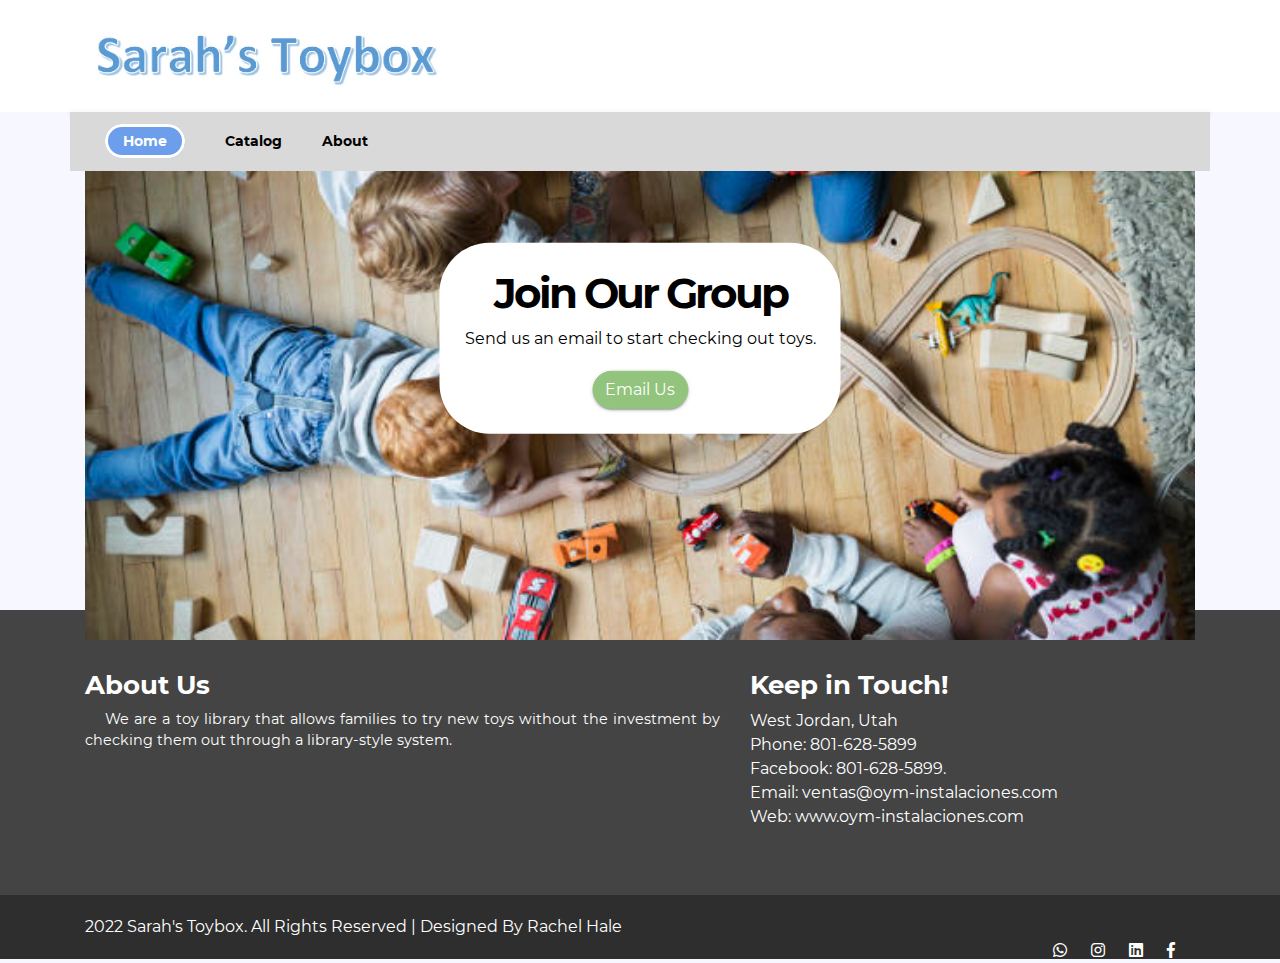
==== project/index.html @ 7b10f2f8 "Initial setup" ====
<!doctype html>
<html lang="eng">

<head>
    <meta charset="utf-8">
    <meta name="viewport" content="width=device-width, initial-scale=1, shrink-to-fit=no">
    <title>Sarah's Toybox</title>

    <link href="https://fonts.googleapis.com/css?family=Source+Sans+Pro" rel="stylesheet">
    <link rel="stylesheet" href="css/bootstrap.min.css">
    <link rel="stylesheet" href="css/fontawsom-all.min.css">
    <link rel="stylesheet" href="plugins/slider/css/owl.carousel.min.css">
    <link rel="stylesheet" href="plugins/slider/css/owl.theme.default.css">
    <link rel="stylesheet" type="text/css" href="css/style.css" />

    <meta http-equiv="X-UA-Compatible" content="IE=edge">
    <meta name="description" content="Sarah's Toybox home page">
    <meta name="author" content="Rachel Hale">
    <meta name="keywords" content="Sarah's Toybox, toy, children, library">
    <!-- <link rel="preconnect" href="https://fonts.googleapis.com">
    <link rel="preconnect" href="https://fonts.gstatic.com" crossorigin>
    <link href="https://fonts.googleapis.com/css?family=Lato:100,300,regular,700,900%7CMontserrat:regular,500,600,700%7COswald:300,regular,500,700%7COpen+Sans:300,regular,600,700%7CRoboto:300,regular,500,700%7CRoboto+Slab:300,regular&subset=latin%2Clatin-ext" rel="stylesheet" type="text/css" />
    <link href="https://fonts.googleapis.com/css?family=Oswald:100,100italic,200,200italic,300,300italic,400,400italic,500,500italic,600,600italic,700,700italic,800,800italic,900,900italic&display=swap" rel="stylesheet" type="text/css" />-->
    <link rel="shortcut icon" href="favicon.ico">

    <!-- Global site tag (gtag.js) - Google Analytics -->
    <!-- <script async src="https://www.googletagmanager.com/gtag/js?id=G-8N31BVBJGP"></script> -->
    <script>
    window.dataLayer = window.dataLayer || [];
    function gtag(){dataLayer.push(arguments);}
    gtag('js', new Date());

    gtag('config', 'G-8N31BVBJGP');
    </script>

</head>

<body>
   <!--***************************** Header Starts Here *****************************-->
  <header>
  	 <!-- <div class="top-port">
               <div class="container">
               		<div class="row top-row">
               			  <div class="col-lg-4 header-left-box col-md-5 d-none d-sm-block">
								<p></p> <!--Note: can add extra subtitle here
							</div>
							<div class="col-lg-8 col-md-7 header-right-box">
								<ul>
									<li class="hs-1">
										<i class="fas fa-headphones"></i><a href="tel:+51(084)234415" class="headerlink"> +51 (084) 234415</a>
									</li>
                                    <li class="hs-1">
										<i class="fab fa-whatsapp"></i><a href="https://wa.me/51914955957" target="_blank" class="headerlink"> +51 914 955 957</a>
									</li>
									<li>
										<i class="fas fa-envelope"></i> <a href="mailto:ventas@oym-instalaciones.com" class="headerlink">ventas@oym-instalaciones.com</a>
									</li>
								</ul>
							</div>
               		</div>
               </div>
              
        </div> -->
        <div id="logo-head" class="logo-port">
            <div class="container ">
                <div class="row logo-port-content">

                    <div class="col-sm-12 logo-box col-md-4">
                        <a href="index.html">
                            <img src="images/sarahlogo.jpg" alt="Sarah's Toybox"> 
                        </a>
                        <a data-toggle="collapse" data-target="#nav-head" href="#nav-head" ><i class="fas d-block d-md-none small-menu fa-bars"></i></a>
                    </div>
                    <!-- <div id="menu" class="col-sm-8 d-none d-md-block ">
                        <div class="row">
                            
                            <div class="col-lg-4 col-md-2">
                                
                            </div>
                            <div class="col-md-9 nav-coll col-sm-12">
                                <nav>
                                    <ul>
                                        <li><a href="index.html" id="current">Inicio</a></li>
                                        <li><a href="products.html">Productos</a></li>
                                        <li><a href="support.html">Ayuda</a></li>
                                        <li><a href="about_us.html">Nosotros</a></li>
                                    </ul>
                                </nav>
                            </div>
                            <div class="col-lg-4 col-md-5">
                                <div class="row cvnbj">
                                    <div class="col-sm-3 no-padding center ibk-l">

                                        <i class="fas fa-map-marker-alt"></i>
                                    </div>
                                    <div class="col-sm-9 det-li">
                                        <a href="index.html" id="current">Inicio</a>
                                    </div>
                                </div>
                            </div>
                            <div class="col-lg-4 col-md-5">
                                <div class="row cvnbj">
                                    <div class="col-sm-3 no-padding center ibk-l">

                                        <i class="fas fa-map-marker-alt"></i>
                                    </div>
                                    <div class="col-sm-9 det-li">
                                        <b>Visítenos</b>
                                        <br>
                                        <b>Av 24 de Junio 462, Wanchaq, Cusco</b>
                                    </div>
                                </div>
                            </div>
                        </div>
                    </div> -->
                </div>
            </div>
        </div>
        <div id="nav-head" class="nav-port">
        	<div class="container no-padding">
        		<div class="row nav-row no-margin" style="max-height: 2px;">
        			<div class="col-md-12 nav-coll col-sm-12">
        				<nav>
        					<ul>
        						<li><a href="index.html" id="current">Home</a></li>
        						<li><a href="products.html">Catalog</a></li>
        						<!-- <li><a href="support.html">XXX</a></li> -->
                                <li><a href="about_us.html">About</a></li>
        					</ul>
        				</nav>
        			</div>
        			<!-- <div class="col-md-4 col-sm-12 cart-ap">
                        <h4><a href="mailto:sarahstoybox@gmail.com"style="color:white; padding-left:1em; padding-bottom:5em;">Let's Get in Touch!</a></h4>
        			</div> -->
        		</div>
        	</div>
        </div>
  </header>
    <!-- ######## Header End ####### -->
   
    <!-- ################# Slider Starts Here#######################--->
 <!--     <div class="slider">
        <div class="owl-carousel ">
            <div class="slider-img">
                <div class="item">
                    <div class="slider-img"><img src="images/slider/aireslider.jpg" alt="Aire Aconditionado"></div>
                    <div class="container">
                        <div class="row">
                            <div class="col-lg-offset-2 col-lg-8 col-md-offset-2 col-md-8 col-sm-12 col-xs-12 slidercontent">
                                <div class="slider-captions">
                                    <h1 class="slider-title">Aire Acondicionado</h1>
                                    <p class="slider-text hidden-xs">Para todos tus projectos</p>
                                    <a href="products.html" class="btn btn-info hidden-xs">Ver los equipos</a>
                                </div>
                            </div>
                        </div>
                    </div>
                </div>
            </div>
            <div class="item">
                <div class="slider-img"><img src="images/slider/calefaccionslider.jpg" alt="Calefaccion"></div>
                <div class="container">
                    <div class="row">
                        <div class="col-lg-offset-2 col-lg-8 col-md-offset-2 col-md-8 col-sm-12 col-xs-12 slidercontent">
                            <div class="slider-captions">
                                <h1 class="slider-title">Calefacción</h1>
                                <p class="slider-text hidden-xs">Para projectos industriales y personales</p>
                                <a href="products.html" class="btn btn-info hidden-xs">Ver los equipos</a>
                            </div>
                        </div>
                    </div>
                </div>
            </div>
            <div class="item">
                <div class="slider-img"> <img src="images/slider/aguaslider.jpg" alt="Agua Caliente Sanitaria"></div>
                <div class="container">
                    <div class="row">
                        <div class="col-lg-offset-2 col-lg-8 col-md-offset-2 col-md-8 col-sm-12 col-xs-12 slidercontent">
                            <div class="slider-captions">
                                <h1 class="slider-title">Agua Caliente</h1>
                                <p class="slider-text hidden-xs">Para todo desde cocinas de casa hasta picinas publicas</p>
                                <a href="products.html" class="btn btn-info hidden-xs">Ver los equipos</a>
                            </div>
                        </div>
                    </div>
                </div>
            </div>
        </div>
    </div>

 <!-- ################# Our Mission Starts Here#######################
   
<section class="why-shoos">
    <div class="container">
        <div class="row">
            <div class="col-md-8 wc-txt">
                <h2>Nuestra Misión</h2>
                <p>Nosotros servimos la cuidad de Cusco y los regiones cercanos. Ofrecemos productos electromecánicos de alta calidad y con garantía. </p>
                
                <div class="row wc-res">
                    <div class="col-md-4">
                        <div class="wc-cov">
                            <i class="far fa-life-ring"></i> <br>
                            <b>Seguridad</b>
                        </div>
                    </div>
                    <div class="col-md-4">
                        <div class="wc-cov">
                            <i class="fas fa-thermometer-quarter"></i> <br>
                            <b>Calidad</b>
                        </div>
                    </div>
                    <div class="col-md-4">
                        <div class="wc-cov">
                           <i class="far fa-check-square"></i> <br>
                            <b>Eficiencia</b>
                        </div>
                    </div>
                </div>
            </div>
            <div class="col-md-4">
                <div class="form-box">
                    <div class="fb-title">
                        <h3>Contáctenos</h3>
                    </div>
                    <div class="fb-det">
                        <form method="post" action="mailto:halerachelann@gmail.com?subject=Tecnia_Pedido" accept-charset="UTF-8" enctype="text/plain" name="emailform">
                            <label class="fb-row" for="miNombre"></label>
                            <input class="form-control" type="text" name="miNombre" placeholder="Nombre Completo">
                            <label class="fb-row" for="myCorreo"></label>
                            <input class="form-control" type="email" name="myCorreo" placeholder="Correo Electronico">
                            <label class="fb-row" for="telefono"></label>
                            <input class="form-control" type="tel" name="telefono" placeholder="Número Telefónico">
                            <label class="fb-row" for="contenido"></label>
                            <textarea class="form-control" rows="2" cols="20" required name="contenido" placeholder="En qué le podemos ayudar?"></textarea>
                            <input type="submit" value="Mandar Mensaje" class="btn btn-info">
                        </form>  
                    </div>
                </div>
            </div>
        </div>
    </div>
</section>     -->

<!--  *************************Map and Directions Start Here ************************** -->
<!-- <section class="">
    <div class="container">
        <div class="row">
            <div class="col-md-4 wc-txt">
                <div class="form-box">
                    <div class="fb-title" style="margin-left: 15%; margin-top: 10%; margin-bottom: 10%">
                        <h3><i class="fas fa-map-marker-alt"></i> Visítenos</h3>
                        <p>Av 24 de Junio 462, <br> Wanchaq, Cusco <br> a lado del estadio Garcilaso</p> <br>
                        <p>Lunes - Sábado <br> 8:30 - 18:00 </p>
                    </div>
                </div>
            </div>
            <div class="col-md-8 wc-txt">
                <div style="margin-top:0px;" class="row no-margin">
            
                    <iframe style="width:100%" src="https://www.google.com/maps/embed?pb=!1m18!1m12!1m3!1d1392.7777385265201!2d-71.96741132294892!3d-13.525971446372944!2m3!1f0!2f0!3f0!3m2!1i1024!2i768!4f13.1!3m3!1m2!1s0x916dd565985b25a1%3A0x2083c2da035ae34d!2sO%26M%20CONTRATISTAS%20SAC!5e0!3m2!1sen!2spe!4v1639059111393!5m2!1sen!2spe" 
                    height="450" frameborder="0" style="border:0" allowfullscreen=""></iframe>

                </div>
            </div>
        </div>
    </div>
</section> -->

<!--  *************************Main (Slider) Starts Here ************************** -->
<br>
<br>
<section class="container">
    <div class="main-container" style="display: block;">
        <img src="images/children-trains.jpg" alt="Trains" class="main-img">
        <div class="main-captions">
            <div class="thisisabox">
                <h1 class="main-title">Join Our Group</h1>
                <p class="main-text hidden-xs">Send us an email to start checking out toys.</p>
                <a href="mailto:ventas@oym-instalaciones.com" class="btn btn-info hidden-xs">Email Us</a>
            </div>
        </div>
    </div>
</section>

<!-- <div class="item">
    <div class="main-img"><img src="images/children-trains-long.jpg" alt="Trains"></div>
    <div class="container">
        <div class="row" class="homephoto" style="display:flex; justify-content: center;">
            <div class="col-lg-offset-2 col-lg-8 col-md-offset-2 col-md-8 col-sm-12 col-xs-12 maincontent">
                <div class="main-captions">
                    <h1 class="main-title">Join Our Group</h1>
                    <p class="main-text hidden-xs">Send us an email to start checking out toys.</p>
                    <a href="mailto:ventas@oym-instalaciones.com" class="btn btn-info hidden-xs">Email Us</a>
                </div>
            </div>
        </div>
    </div>
</div> -->

<!--  *************************Testimonial Starts Here ************************** -->

<!-- <div class="gallery">    
    <div class="container">
       <div class="row">
        <div class="row session-title">
            <h2>Clientes Felices</h2>
            <p>Hemos trabajado con clientes tanto en el sector privado como en el sector público.</p>
        </div>

        <div class="gallery_product col-lg-3 col-md-3 col-sm-4 col-xs-6 filter hdpe">
            <img src="images/gallery/hilton.jpg" class="img-responsive" alt="hilton">
        </div>
   
        <div class="gallery_product col-lg-3 col-md-3 col-sm-4 col-xs-6 filter sprinkle">
            <img src="images/gallery/ejemsa.jpg" class="img-responsive" alt="ejemsa">
        </div>
   
        <div class="gallery_product col-lg-3 col-md-3 col-sm-4 col-xs-6 filter hdpe">
            <img src="images/gallery/repsol.jpg" class="img-responsive" alt="repsol">
        </div>
   
        <div class="gallery_product col-lg-3 col-md-3 col-sm-4 col-xs-6 filter irrigation">
            <img src="images/gallery/real_plaza.jpg" class="img-responsive" alt="real plaza">
        </div>
   
        <div class="gallery_product col-lg-3 col-md-3 col-sm-4 col-xs-6 filter spray">
            <img src="images/gallery/una.jpg" class="img-responsive" alt="la universidad andina">
        </div>
   
        <div class="gallery_product col-lg-3 col-md-3 col-sm-4 col-xs-6 filter spray">
            <img src="images/gallery/gobierno_regional_cusco.jpg" class="img-responsive" alt="gobierno regional de cusco">
        </div>
   
        <div class="gallery_product col-lg-3 col-md-3 col-sm-4 col-xs-6 filter irrigation">
            <img src="images/gallery/gobierno_regional_puno.jpg" class="img-responsive" alt="gobierno regional de puno">
        </div>
   
        <div class="gallery_product col-lg-3 col-md-3 col-sm-4 col-xs-6 filter irrigation">
            <img src="images/gallery/es_salud.jpg" class="img-responsive" alt="es salud">
        </div>
        
    </div>


</div> -->
      <!-- ######## Testimonial End ####### --> 


    <!-- ################# Custom Message Starts Here#######################--->
   <!--  <section class="custom-msg">
        <div class="container">
           <div class="cust-msg">
                <h2>Contáctenos para Soluciones Personalizadas</h2>
                <p>Escríbanos por WhatsApp con su lista de compras para que este listo cuando llegue <br> o llámenos para que nuestro expertos le ayuden a encontrar el producto perfecto</p>
                <a href="https://wa.me/51914955957" class="btn btn-warning" target="_blank">Chatea en WhatsApp</a>

           </div>
           
        </div>
    </section>
 -->
      <!-- ################# Footer Starts Here#######################--->
    <footer class="footer">
        <div class="container">
            <div class="row">
                <div class="col-md-7 col-sm-12">
                    <h2>About Us</h2>
                    <p>We are a toy library that allows families to try new toys without the investment by checking them out through a library-style system.</p>
                </div>

                <div class="col-md-5">
                    <h2>Keep in Touch!</h2>
                    <address class="md-margin-bottom-40">
                        West Jordan, Utah <br>
                        Phone: <a href="tel:+1(801)6285899" target="_blank" style="color:white">801-628-5899</a><br>
                        Facebook: <a href="https://wa.me/51914955957" target="_blank" style="color:white">801-628-5899.</a><br>
                        Email: <a href="mailto:ventas@oym-instalaciones.com" style="color:white">ventas@oym-instalaciones.com</a><br>
                        Web: <a href="https://www.oym-instalaciones.com/" style="color:white">www.oym-instalaciones.com</a>
                    </address>

                </div>
            </div>
        </div>
        

    </footer>
    <div class="copy">
            <div class="container">
                <p>2022 Sarah's Toybox. All Rights Reserved | Designed By Rachel Hale</p>
                
                <span>
                <a href="https://wa.me/51914955957" target="_blank"><i class="fab fa-whatsapp"></i></a>
                <a href="https://www.instagram.com/rachel_hale/" target="_blank"><i class="fab fa-instagram"></i></a>
                <a href="https://www.linkedin.com/in/rachelahale/" target="_blank"><i class="fab fa-linkedin"></i></a>
                <a href="https://www.facebook.com/oym.ingenieria.instalaciones/" target="_blank"><i class="fab fa-facebook-f"></i></a>
        </span>
            </div>

        </div>

</body>

<script src="js/jquery-3.2.1.min.js"></script>
<script src="js/popper.min.js"></script>
<script src="js/bootstrap.min.js"></script>
<script src="plugins/slider/js/owl.carousel.min.js"></script>
<script src="plugins/scroll-fixed/jquery-scrolltofixed-min.js"></script>
<script src="js/script.js"></script>



</html>
---- project/css/fontawsom-all.min.css ----
/*!
 * Font Awesome Free 5.3.1 by @fontawesome - https://fontawesome.com
 * License - https://fontawesome.com/license/free (Icons: CC BY 4.0, Fonts: SIL OFL 1.1, Code: MIT License)
 */
.fa,.fab,.fal,.far,.fas{-moz-osx-font-smoothing:grayscale;-webkit-font-smoothing:antialiased;display:inline-block;font-style:normal;font-variant:normal;text-rendering:auto;line-height:1}.fa-lg{font-size:1.33333em;line-height:.75em;vertical-align:-.0667em}.fa-xs{font-size:.75em}.fa-sm{font-size:.875em}.fa-1x{font-size:1em}.fa-2x{font-size:2em}.fa-3x{font-size:3em}.fa-4x{font-size:4em}.fa-5x{font-size:5em}.fa-6x{font-size:6em}.fa-7x{font-size:7em}.fa-8x{font-size:8em}.fa-9x{font-size:9em}.fa-10x{font-size:10em}.fa-fw{text-align:center;width:1.25em}.fa-ul{list-style-type:none;margin-left:2.5em;padding-left:0}.fa-ul>li{position:relative}.fa-li{left:-2em;position:absolute;text-align:center;width:2em;line-height:inherit}.fa-border{border:.08em solid #eee;border-radius:.1em;padding:.2em .25em .15em}.fa-pull-left{float:left}.fa-pull-right{float:right}.fa.fa-pull-left,.fab.fa-pull-left,.fal.fa-pull-left,.far.fa-pull-left,.fas.fa-pull-left{margin-right:.3em}.fa.fa-pull-right,.fab.fa-pull-right,.fal.fa-pull-right,.far.fa-pull-right,.fas.fa-pull-right{margin-left:.3em}.fa-spin{animation:fa-spin 2s infinite linear}.fa-pulse{animation:fa-spin 1s infinite steps(8)}@keyframes fa-spin{0%{transform:rotate(0deg)}to{transform:rotate(1turn)}}.fa-rotate-90{-ms-filter:"progid:DXImageTransform.Microsoft.BasicImage(rotation=1)";transform:rotate(90deg)}.fa-rotate-180{-ms-filter:"progid:DXImageTransform.Microsoft.BasicImage(rotation=2)";transform:rotate(180deg)}.fa-rotate-270{-ms-filter:"progid:DXImageTransform.Microsoft.BasicImage(rotation=3)";transform:rotate(270deg)}.fa-flip-horizontal{-ms-filter:"progid:DXImageTransform.Microsoft.BasicImage(rotation=0, mirror=1)";transform:scaleX(-1)}.fa-flip-vertical{transform:scaleY(-1)}.fa-flip-horizontal.fa-flip-vertical,.fa-flip-vertical{-ms-filter:"progid:DXImageTransform.Microsoft.BasicImage(rotation=2, mirror=1)"}.fa-flip-horizontal.fa-flip-vertical{transform:scale(-1)}:root .fa-flip-horizontal,:root .fa-flip-vertical,:root .fa-rotate-90,:root .fa-rotate-180,:root .fa-rotate-270{-webkit-filter:none;filter:none}.fa-stack{display:inline-block;height:2em;line-height:2em;position:relative;vertical-align:middle;width:2em}.fa-stack-1x,.fa-stack-2x{left:0;position:absolute;text-align:center;width:100%}.fa-stack-1x{line-height:inherit}.fa-stack-2x{font-size:2em}.fa-inverse{color:#fff}.fa-500px:before{content:"\f26e"}.fa-accessible-icon:before{content:"\f368"}.fa-accusoft:before{content:"\f369"}.fa-ad:before{content:"\f641"}.fa-address-book:before{content:"\f2b9"}.fa-address-card:before{content:"\f2bb"}.fa-adjust:before{content:"\f042"}.fa-adn:before{content:"\f170"}.fa-adversal:before{content:"\f36a"}.fa-affiliatetheme:before{content:"\f36b"}.fa-air-freshener:before{content:"\f5d0"}.fa-algolia:before{content:"\f36c"}.fa-align-center:before{content:"\f037"}.fa-align-justify:before{content:"\f039"}.fa-align-left:before{content:"\f036"}.fa-align-right:before{content:"\f038"}.fa-alipay:before{content:"\f642"}.fa-allergies:before{content:"\f461"}.fa-amazon:before{content:"\f270"}.fa-amazon-pay:before{content:"\f42c"}.fa-ambulance:before{content:"\f0f9"}.fa-american-sign-language-interpreting:before{content:"\f2a3"}.fa-amilia:before{content:"\f36d"}.fa-anchor:before{content:"\f13d"}.fa-android:before{content:"\f17b"}.fa-angellist:before{content:"\f209"}.fa-angle-double-down:before{content:"\f103"}.fa-angle-double-left:before{content:"\f100"}.fa-angle-double-right:before{content:"\f101"}.fa-angle-double-up:before{content:"\f102"}.fa-angle-down:before{content:"\f107"}.fa-angle-left:before{content:"\f104"}.fa-angle-right:before{content:"\f105"}.fa-angle-up:before{content:"\f106"}.fa-angry:before{content:"\f556"}.fa-angrycreative:before{content:"\f36e"}.fa-angular:before{content:"\f420"}.fa-ankh:before{content:"\f644"}.fa-app-store:before{content:"\f36f"}.fa-app-store-ios:before{content:"\f370"}.fa-apper:before{content:"\f371"}.fa-apple:before{content:"\f179"}.fa-apple-alt:before{content:"\f5d1"}.fa-apple-pay:before{content:"\f415"}.fa-archive:before{content:"\f187"}.fa-archway:before{content:"\f557"}.fa-arrow-alt-circle-down:before{content:"\f358"}.fa-arrow-alt-circle-left:before{content:"\f359"}.fa-arrow-alt-circle-right:before{content:"\f35a"}.fa-arrow-alt-circle-up:before{content:"\f35b"}.fa-arrow-circle-down:before{content:"\f0ab"}.fa-arrow-circle-left:before{content:"\f0a8"}.fa-arrow-circle-right:before{content:"\f0a9"}.fa-arrow-circle-up:before{content:"\f0aa"}.fa-arrow-down:before{content:"\f063"}.fa-arrow-left:before{content:"\f060"}.fa-arrow-right:before{content:"\f061"}.fa-arrow-up:before{content:"\f062"}.fa-arrows-alt:before{content:"\f0b2"}.fa-arrows-alt-h:before{content:"\f337"}.fa-arrows-alt-v:before{content:"\f338"}.fa-assistive-listening-systems:before{content:"\f2a2"}.fa-asterisk:before{content:"\f069"}.fa-asymmetrik:before{content:"\f372"}.fa-at:before{content:"\f1fa"}.fa-atlas:before{content:"\f558"}.fa-atom:before{content:"\f5d2"}.fa-audible:before{content:"\f373"}.fa-audio-description:before{content:"\f29e"}.fa-autoprefixer:before{content:"\f41c"}.fa-avianex:before{content:"\f374"}.fa-aviato:before{content:"\f421"}.fa-award:before{content:"\f559"}.fa-aws:before{content:"\f375"}.fa-backspace:before{content:"\f55a"}.fa-backward:before{content:"\f04a"}.fa-balance-scale:before{content:"\f24e"}.fa-ban:before{content:"\f05e"}.fa-band-aid:before{content:"\f462"}.fa-bandcamp:before{content:"\f2d5"}.fa-barcode:before{content:"\f02a"}.fa-bars:before{content:"\f0c9"}.fa-baseball-ball:before{content:"\f433"}.fa-basketball-ball:before{content:"\f434"}.fa-bath:before{content:"\f2cd"}.fa-battery-empty:before{content:"\f244"}.fa-battery-full:before{content:"\f240"}.fa-battery-half:before{content:"\f242"}.fa-battery-quarter:before{content:"\f243"}.fa-battery-three-quarters:before{content:"\f241"}.fa-bed:before{content:"\f236"}.fa-beer:before{content:"\f0fc"}.fa-behance:before{content:"\f1b4"}.fa-behance-square:before{content:"\f1b5"}.fa-bell:before{content:"\f0f3"}.fa-bell-slash:before{content:"\f1f6"}.fa-bezier-curve:before{content:"\f55b"}.fa-bible:before{content:"\f647"}.fa-bicycle:before{content:"\f206"}.fa-bimobject:before{content:"\f378"}.fa-binoculars:before{content:"\f1e5"}.fa-birthday-cake:before{content:"\f1fd"}.fa-bitbucket:before{content:"\f171"}.fa-bitcoin:before{content:"\f379"}.fa-bity:before{content:"\f37a"}.fa-black-tie:before{content:"\f27e"}.fa-blackberry:before{content:"\f37b"}.fa-blender:before{content:"\f517"}.fa-blind:before{content:"\f29d"}.fa-blogger:before{content:"\f37c"}.fa-blogger-b:before{content:"\f37d"}.fa-bluetooth:before{content:"\f293"}.fa-bluetooth-b:before{content:"\f294"}.fa-bold:before{content:"\f032"}.fa-bolt:before{content:"\f0e7"}.fa-bomb:before{content:"\f1e2"}.fa-bone:before{content:"\f5d7"}.fa-bong:before{content:"\f55c"}.fa-book:before{content:"\f02d"}.fa-book-open:before{content:"\f518"}.fa-book-reader:before{content:"\f5da"}.fa-bookmark:before{content:"\f02e"}.fa-bowling-ball:before{content:"\f436"}.fa-box:before{content:"\f466"}.fa-box-open:before{content:"\f49e"}.fa-boxes:before{content:"\f468"}.fa-braille:before{content:"\f2a1"}.fa-brain:before{content:"\f5dc"}.fa-briefcase:before{content:"\f0b1"}.fa-briefcase-medical:before{content:"\f469"}.fa-broadcast-tower:before{content:"\f519"}.fa-broom:before{content:"\f51a"}.fa-brush:before{content:"\f55d"}.fa-btc:before{content:"\f15a"}.fa-bug:before{content:"\f188"}.fa-building:before{content:"\f1ad"}.fa-bullhorn:before{content:"\f0a1"}.fa-bullseye:before{content:"\f140"}.fa-burn:before{content:"\f46a"}.fa-buromobelexperte:before{content:"\f37f"}.fa-bus:before{content:"\f207"}.fa-bus-alt:before{content:"\f55e"}.fa-business-time:before{content:"\f64a"}.fa-buysellads:before{content:"\f20d"}.fa-calculator:before{content:"\f1ec"}.fa-calendar:before{content:"\f133"}.fa-calendar-alt:before{content:"\f073"}.fa-calendar-check:before{content:"\f274"}.fa-calendar-minus:before{content:"\f272"}.fa-calendar-plus:before{content:"\f271"}.fa-calendar-times:before{content:"\f273"}.fa-camera:before{content:"\f030"}.fa-camera-retro:before{content:"\f083"}.fa-cannabis:before{content:"\f55f"}.fa-capsules:before{content:"\f46b"}.fa-car:before{content:"\f1b9"}.fa-car-alt:before{content:"\f5de"}.fa-car-battery:before{content:"\f5df"}.fa-car-crash:before{content:"\f5e1"}.fa-car-side:before{content:"\f5e4"}.fa-caret-down:before{content:"\f0d7"}.fa-caret-left:before{content:"\f0d9"}.fa-caret-right:before{content:"\f0da"}.fa-caret-square-down:before{content:"\f150"}.fa-caret-square-left:before{content:"\f191"}.fa-caret-square-right:before{content:"\f152"}.fa-caret-square-up:before{content:"\f151"}.fa-caret-up:before{content:"\f0d8"}.fa-cart-arrow-down:before{content:"\f218"}.fa-cart-plus:before{content:"\f217"}.fa-cc-amazon-pay:before{content:"\f42d"}.fa-cc-amex:before{content:"\f1f3"}.fa-cc-apple-pay:before{content:"\f416"}.fa-cc-diners-club:before{content:"\f24c"}.fa-cc-discover:before{content:"\f1f2"}.fa-cc-jcb:before{content:"\f24b"}.fa-cc-mastercard:before{content:"\f1f1"}.fa-cc-paypal:before{content:"\f1f4"}.fa-cc-stripe:before{content:"\f1f5"}.fa-cc-visa:before{content:"\f1f0"}.fa-centercode:before{content:"\f380"}.fa-certificate:before{content:"\f0a3"}.fa-chalkboard:before{content:"\f51b"}.fa-chalkboard-teacher:before{content:"\f51c"}.fa-charging-station:before{content:"\f5e7"}.fa-chart-area:before{content:"\f1fe"}.fa-chart-bar:before{content:"\f080"}.fa-chart-line:before{content:"\f201"}.fa-chart-pie:before{content:"\f200"}.fa-check:before{content:"\f00c"}.fa-check-circle:before{content:"\f058"}.fa-check-double:before{content:"\f560"}.fa-check-square:before{content:"\f14a"}.fa-chess:before{content:"\f439"}.fa-chess-bishop:before{content:"\f43a"}.fa-chess-board:before{content:"\f43c"}.fa-chess-king:before{content:"\f43f"}.fa-chess-knight:before{content:"\f441"}.fa-chess-pawn:before{content:"\f443"}.fa-chess-queen:before{content:"\f445"}.fa-chess-rook:before{content:"\f447"}.fa-chevron-circle-down:before{content:"\f13a"}.fa-chevron-circle-left:before{content:"\f137"}.fa-chevron-circle-right:before{content:"\f138"}.fa-chevron-circle-up:before{content:"\f139"}.fa-chevron-down:before{content:"\f078"}.fa-chevron-left:before{content:"\f053"}.fa-chevron-right:before{content:"\f054"}.fa-chevron-up:before{content:"\f077"}.fa-child:before{content:"\f1ae"}.fa-chrome:before{content:"\f268"}.fa-church:before{content:"\f51d"}.fa-circle:before{content:"\f111"}.fa-circle-notch:before{content:"\f1ce"}.fa-city:before{content:"\f64f"}.fa-clipboard:before{content:"\f328"}.fa-clipboard-check:before{content:"\f46c"}.fa-clipboard-list:before{content:"\f46d"}.fa-clock:before{content:"\f017"}.fa-clone:before{content:"\f24d"}.fa-closed-captioning:before{content:"\f20a"}.fa-cloud:before{content:"\f0c2"}.fa-cloud-download-alt:before{content:"\f381"}.fa-cloud-upload-alt:before{content:"\f382"}.fa-cloudscale:before{content:"\f383"}.fa-cloudsmith:before{content:"\f384"}.fa-cloudversify:before{content:"\f385"}.fa-cocktail:before{content:"\f561"}.fa-code:before{content:"\f121"}.fa-code-branch:before{content:"\f126"}.fa-codepen:before{content:"\f1cb"}.fa-codiepie:before{content:"\f284"}.fa-coffee:before{content:"\f0f4"}.fa-cog:before{content:"\f013"}.fa-cogs:before{content:"\f085"}.fa-coins:before{content:"\f51e"}.fa-columns:before{content:"\f0db"}.fa-comment:before{content:"\f075"}.fa-comment-alt:before{content:"\f27a"}.fa-comment-dollar:before{content:"\f651"}.fa-comment-dots:before{content:"\f4ad"}.fa-comment-slash:before{content:"\f4b3"}.fa-comments:before{content:"\f086"}.fa-comments-dollar:before{content:"\f653"}.fa-compact-disc:before{content:"\f51f"}.fa-compass:before{content:"\f14e"}.fa-compress:before{content:"\f066"}.fa-concierge-bell:before{content:"\f562"}.fa-connectdevelop:before{content:"\f20e"}.fa-contao:before{content:"\f26d"}.fa-cookie:before{content:"\f563"}.fa-cookie-bite:before{content:"\f564"}.fa-copy:before{content:"\f0c5"}.fa-copyright:before{content:"\f1f9"}.fa-couch:before{content:"\f4b8"}.fa-cpanel:before{content:"\f388"}.fa-creative-commons:before{content:"\f25e"}.fa-creative-commons-by:before{content:"\f4e7"}.fa-creative-commons-nc:before{content:"\f4e8"}.fa-creative-commons-nc-eu:before{content:"\f4e9"}.fa-creative-commons-nc-jp:before{content:"\f4ea"}.fa-creative-commons-nd:before{content:"\f4eb"}.fa-creative-commons-pd:before{content:"\f4ec"}.fa-creative-commons-pd-alt:before{content:"\f4ed"}.fa-creative-commons-remix:before{content:"\f4ee"}.fa-creative-commons-sa:before{content:"\f4ef"}.fa-creative-commons-sampling:before{content:"\f4f0"}.fa-creative-commons-sampling-plus:before{content:"\f4f1"}.fa-creative-commons-share:before{content:"\f4f2"}.fa-credit-card:before{content:"\f09d"}.fa-crop:before{content:"\f125"}.fa-crop-alt:before{content:"\f565"}.fa-cross:before{content:"\f654"}.fa-crosshairs:before{content:"\f05b"}.fa-crow:before{content:"\f520"}.fa-crown:before{content:"\f521"}.fa-css3:before{content:"\f13c"}.fa-css3-alt:before{content:"\f38b"}.fa-cube:before{content:"\f1b2"}.fa-cubes:before{content:"\f1b3"}.fa-cut:before{content:"\f0c4"}.fa-cuttlefish:before{content:"\f38c"}.fa-d-and-d:before{content:"\f38d"}.fa-dashcube:before{content:"\f210"}.fa-database:before{content:"\f1c0"}.fa-deaf:before{content:"\f2a4"}.fa-delicious:before{content:"\f1a5"}.fa-deploydog:before{content:"\f38e"}.fa-deskpro:before{content:"\f38f"}.fa-desktop:before{content:"\f108"}.fa-deviantart:before{content:"\f1bd"}.fa-dharmachakra:before{content:"\f655"}.fa-diagnoses:before{content:"\f470"}.fa-dice:before{content:"\f522"}.fa-dice-five:before{content:"\f523"}.fa-dice-four:before{content:"\f524"}.fa-dice-one:before{content:"\f525"}.fa-dice-six:before{content:"\f526"}.fa-dice-three:before{content:"\f527"}.fa-dice-two:before{content:"\f528"}.fa-digg:before{content:"\f1a6"}.fa-digital-ocean:before{content:"\f391"}.fa-digital-tachograph:before{content:"\f566"}.fa-directions:before{content:"\f5eb"}.fa-discord:before{content:"\f392"}.fa-discourse:before{content:"\f393"}.fa-divide:before{content:"\f529"}.fa-dizzy:before{content:"\f567"}.fa-dna:before{content:"\f471"}.fa-dochub:before{content:"\f394"}.fa-docker:before{content:"\f395"}.fa-dollar-sign:before{content:"\f155"}.fa-dolly:before{content:"\f472"}.fa-dolly-flatbed:before{content:"\f474"}.fa-donate:before{content:"\f4b9"}.fa-door-closed:before{content:"\f52a"}.fa-door-open:before{content:"\f52b"}.fa-dot-circle:before{content:"\f192"}.fa-dove:before{content:"\f4ba"}.fa-download:before{content:"\f019"}.fa-draft2digital:before{content:"\f396"}.fa-drafting-compass:before{content:"\f568"}.fa-draw-polygon:before{content:"\f5ee"}.fa-dribbble:before{content:"\f17d"}.fa-dribbble-square:before{content:"\f397"}.fa-dropbox:before{content:"\f16b"}.fa-drum:before{content:"\f569"}.fa-drum-steelpan:before{content:"\f56a"}.fa-drupal:before{content:"\f1a9"}.fa-dumbbell:before{content:"\f44b"}.fa-dyalog:before{content:"\f399"}.fa-earlybirds:before{content:"\f39a"}.fa-ebay:before{content:"\f4f4"}.fa-edge:before{content:"\f282"}.fa-edit:before{content:"\f044"}.fa-eject:before{content:"\f052"}.fa-elementor:before{content:"\f430"}.fa-ellipsis-h:before{content:"\f141"}.fa-ellipsis-v:before{content:"\f142"}.fa-ello:before{content:"\f5f1"}.fa-ember:before{content:"\f423"}.fa-empire:before{content:"\f1d1"}.fa-envelope:before{content:"\f0e0"}.fa-envelope-open:before{content:"\f2b6"}.fa-envelope-open-text:before{content:"\f658"}.fa-envelope-square:before{content:"\f199"}.fa-envira:before{content:"\f299"}.fa-equals:before{content:"\f52c"}.fa-eraser:before{content:"\f12d"}.fa-erlang:before{content:"\f39d"}.fa-ethereum:before{content:"\f42e"}.fa-etsy:before{content:"\f2d7"}.fa-euro-sign:before{content:"\f153"}.fa-exchange-alt:before{content:"\f362"}.fa-exclamation:before{content:"\f12a"}.fa-exclamation-circle:before{content:"\f06a"}.fa-exclamation-triangle:before{content:"\f071"}.fa-expand:before{content:"\f065"}.fa-expand-arrows-alt:before{content:"\f31e"}.fa-expeditedssl:before{content:"\f23e"}.fa-external-link-alt:before{content:"\f35d"}.fa-external-link-square-alt:before{content:"\f360"}.fa-eye:before{content:"\f06e"}.fa-eye-dropper:before{content:"\f1fb"}.fa-eye-slash:before{content:"\f070"}.fa-facebook:before{content:"\f09a"}.fa-facebook-f:before{content:"\f39e"}.fa-facebook-messenger:before{content:"\f39f"}.fa-facebook-square:before{content:"\f082"}.fa-fast-backward:before{content:"\f049"}.fa-fast-forward:before{content:"\f050"}.fa-fax:before{content:"\f1ac"}.fa-feather:before{content:"\f52d"}.fa-feather-alt:before{content:"\f56b"}.fa-female:before{content:"\f182"}.fa-fighter-jet:before{content:"\f0fb"}.fa-file:before{content:"\f15b"}.fa-file-alt:before{content:"\f15c"}.fa-file-archive:before{content:"\f1c6"}.fa-file-audio:before{content:"\f1c7"}.fa-file-code:before{content:"\f1c9"}.fa-file-contract:before{content:"\f56c"}.fa-file-download:before{content:"\f56d"}.fa-file-excel:before{content:"\f1c3"}.fa-file-export:before{content:"\f56e"}.fa-file-image:before{content:"\f1c5"}.fa-file-import:before{content:"\f56f"}.fa-file-invoice:before{content:"\f570"}.fa-file-invoice-dollar:before{content:"\f571"}.fa-file-medical:before{content:"\f477"}.fa-file-medical-alt:before{content:"\f478"}.fa-file-pdf:before{content:"\f1c1"}.fa-file-powerpoint:before{content:"\f1c4"}.fa-file-prescription:before{content:"\f572"}.fa-file-signature:before{content:"\f573"}.fa-file-upload:before{content:"\f574"}.fa-file-video:before{content:"\f1c8"}.fa-file-word:before{content:"\f1c2"}.fa-fill:before{content:"\f575"}.fa-fill-drip:before{content:"\f576"}.fa-film:before{content:"\f008"}.fa-filter:before{content:"\f0b0"}.fa-fingerprint:before{content:"\f577"}.fa-fire:before{content:"\f06d"}.fa-fire-extinguisher:before{content:"\f134"}.fa-firefox:before{content:"\f269"}.fa-first-aid:before{content:"\f479"}.fa-first-order:before{content:"\f2b0"}.fa-first-order-alt:before{content:"\f50a"}.fa-firstdraft:before{content:"\f3a1"}.fa-fish:before{content:"\f578"}.fa-flag:before{content:"\f024"}.fa-flag-checkered:before{content:"\f11e"}.fa-flask:before{content:"\f0c3"}.fa-flickr:before{content:"\f16e"}.fa-flipboard:before{content:"\f44d"}.fa-flushed:before{content:"\f579"}.fa-fly:before{content:"\f417"}.fa-folder:before{content:"\f07b"}.fa-folder-minus:before{content:"\f65d"}.fa-folder-open:before{content:"\f07c"}.fa-folder-plus:before{content:"\f65e"}.fa-font:before{content:"\f031"}.fa-font-awesome:before{content:"\f2b4"}.fa-font-awesome-alt:before{content:"\f35c"}.fa-font-awesome-flag:before{content:"\f425"}.fa-font-awesome-logo-full:before{content:"\f4e6"}.fa-fonticons:before{content:"\f280"}.fa-fonticons-fi:before{content:"\f3a2"}.fa-football-ball:before{content:"\f44e"}.fa-fort-awesome:before{content:"\f286"}.fa-fort-awesome-alt:before{content:"\f3a3"}.fa-forumbee:before{content:"\f211"}.fa-forward:before{content:"\f04e"}.fa-foursquare:before{content:"\f180"}.fa-free-code-camp:before{content:"\f2c5"}.fa-freebsd:before{content:"\f3a4"}.fa-frog:before{content:"\f52e"}.fa-frown:before{content:"\f119"}.fa-frown-open:before{content:"\f57a"}.fa-fulcrum:before{content:"\f50b"}.fa-funnel-dollar:before{content:"\f662"}.fa-futbol:before{content:"\f1e3"}.fa-galactic-republic:before{content:"\f50c"}.fa-galactic-senate:before{content:"\f50d"}.fa-gamepad:before{content:"\f11b"}.fa-gas-pump:before{content:"\f52f"}.fa-gavel:before{content:"\f0e3"}.fa-gem:before{content:"\f3a5"}.fa-genderless:before{content:"\f22d"}.fa-get-pocket:before{content:"\f265"}.fa-gg:before{content:"\f260"}.fa-gg-circle:before{content:"\f261"}.fa-gift:before{content:"\f06b"}.fa-git:before{content:"\f1d3"}.fa-git-square:before{content:"\f1d2"}.fa-github:before{content:"\f09b"}.fa-github-alt:before{content:"\f113"}.fa-github-square:before{content:"\f092"}.fa-gitkraken:before{content:"\f3a6"}.fa-gitlab:before{content:"\f296"}.fa-gitter:before{content:"\f426"}.fa-glass-martini:before{content:"\f000"}.fa-glass-martini-alt:before{content:"\f57b"}.fa-glasses:before{content:"\f530"}.fa-glide:before{content:"\f2a5"}.fa-glide-g:before{content:"\f2a6"}.fa-globe:before{content:"\f0ac"}.fa-globe-africa:before{content:"\f57c"}.fa-globe-americas:before{content:"\f57d"}.fa-globe-asia:before{content:"\f57e"}.fa-gofore:before{content:"\f3a7"}.fa-golf-ball:before{content:"\f450"}.fa-goodreads:before{content:"\f3a8"}.fa-goodreads-g:before{content:"\f3a9"}.fa-google:before{content:"\f1a0"}.fa-google-drive:before{content:"\f3aa"}.fa-google-play:before{content:"\f3ab"}.fa-google-plus:before{content:"\f2b3"}.fa-google-plus-g:before{content:"\f0d5"}.fa-google-plus-square:before{content:"\f0d4"}.fa-google-wallet:before{content:"\f1ee"}.fa-gopuram:before{content:"\f664"}.fa-graduation-cap:before{content:"\f19d"}.fa-gratipay:before{content:"\f184"}.fa-grav:before{content:"\f2d6"}.fa-greater-than:before{content:"\f531"}.fa-greater-than-equal:before{content:"\f532"}.fa-grimace:before{content:"\f57f"}.fa-grin:before{content:"\f580"}.fa-grin-alt:before{content:"\f581"}.fa-grin-beam:before{content:"\f582"}.fa-grin-beam-sweat:before{content:"\f583"}.fa-grin-hearts:before{content:"\f584"}.fa-grin-squint:before{content:"\f585"}.fa-grin-squint-tears:before{content:"\f586"}.fa-grin-stars:before{content:"\f587"}.fa-grin-tears:before{content:"\f588"}.fa-grin-tongue:before{content:"\f589"}.fa-grin-tongue-squint:before{content:"\f58a"}.fa-grin-tongue-wink:before{content:"\f58b"}.fa-grin-wink:before{content:"\f58c"}.fa-grip-horizontal:before{content:"\f58d"}.fa-grip-vertical:before{content:"\f58e"}.fa-gripfire:before{content:"\f3ac"}.fa-grunt:before{content:"\f3ad"}.fa-gulp:before{content:"\f3ae"}.fa-h-square:before{content:"\f0fd"}.fa-hacker-news:before{content:"\f1d4"}.fa-hacker-news-square:before{content:"\f3af"}.fa-hackerrank:before{content:"\f5f7"}.fa-hamsa:before{content:"\f665"}.fa-hand-holding:before{content:"\f4bd"}.fa-hand-holding-heart:before{content:"\f4be"}.fa-hand-holding-usd:before{content:"\f4c0"}.fa-hand-lizard:before{content:"\f258"}.fa-hand-paper:before{content:"\f256"}.fa-hand-peace:before{content:"\f25b"}.fa-hand-point-down:before{content:"\f0a7"}.fa-hand-point-left:before{content:"\f0a5"}.fa-hand-point-right:before{content:"\f0a4"}.fa-hand-point-up:before{content:"\f0a6"}.fa-hand-pointer:before{content:"\f25a"}.fa-hand-rock:before{content:"\f255"}.fa-hand-scissors:before{content:"\f257"}.fa-hand-spock:before{content:"\f259"}.fa-hands:before{content:"\f4c2"}.fa-hands-helping:before{content:"\f4c4"}.fa-handshake:before{content:"\f2b5"}.fa-hashtag:before{content:"\f292"}.fa-haykal:before{content:"\f666"}.fa-hdd:before{content:"\f0a0"}.fa-heading:before{content:"\f1dc"}.fa-headphones:before{content:"\f025"}.fa-headphones-alt:before{content:"\f58f"}.fa-headset:before{content:"\f590"}.fa-heart:before{content:"\f004"}.fa-heartbeat:before{content:"\f21e"}.fa-helicopter:before{content:"\f533"}.fa-highlighter:before{content:"\f591"}.fa-hips:before{content:"\f452"}.fa-hire-a-helper:before{content:"\f3b0"}.fa-history:before{content:"\f1da"}.fa-hockey-puck:before{content:"\f453"}.fa-home:before{content:"\f015"}.fa-hooli:before{content:"\f427"}.fa-hornbill:before{content:"\f592"}.fa-hospital:before{content:"\f0f8"}.fa-hospital-alt:before{content:"\f47d"}.fa-hospital-symbol:before{content:"\f47e"}.fa-hot-tub:before{content:"\f593"}.fa-hotel:before{content:"\f594"}.fa-hotjar:before{content:"\f3b1"}.fa-hourglass:before{content:"\f254"}.fa-hourglass-end:before{content:"\f253"}.fa-hourglass-half:before{content:"\f252"}.fa-hourglass-start:before{content:"\f251"}.fa-houzz:before{content:"\f27c"}.fa-html5:before{content:"\f13b"}.fa-hubspot:before{content:"\f3b2"}.fa-i-cursor:before{content:"\f246"}.fa-id-badge:before{content:"\f2c1"}.fa-id-card:before{content:"\f2c2"}.fa-id-card-alt:before{content:"\f47f"}.fa-image:before{content:"\f03e"}.fa-images:before{content:"\f302"}.fa-imdb:before{content:"\f2d8"}.fa-inbox:before{content:"\f01c"}.fa-indent:before{content:"\f03c"}.fa-industry:before{content:"\f275"}.fa-infinity:before{content:"\f534"}.fa-info:before{content:"\f129"}.fa-info-circle:before{content:"\f05a"}.fa-instagram:before{content:"\f16d"}.fa-internet-explorer:before{content:"\f26b"}.fa-ioxhost:before{content:"\f208"}.fa-italic:before{content:"\f033"}.fa-itunes:before{content:"\f3b4"}.fa-itunes-note:before{content:"\f3b5"}.fa-java:before{content:"\f4e4"}.fa-jedi:before{content:"\f669"}.fa-jedi-order:before{content:"\f50e"}.fa-jenkins:before{content:"\f3b6"}.fa-joget:before{content:"\f3b7"}.fa-joint:before{content:"\f595"}.fa-joomla:before{content:"\f1aa"}.fa-journal-whills:before{content:"\f66a"}.fa-js:before{content:"\f3b8"}.fa-js-square:before{content:"\f3b9"}.fa-jsfiddle:before{content:"\f1cc"}.fa-kaaba:before{content:"\f66b"}.fa-kaggle:before{content:"\f5fa"}.fa-key:before{content:"\f084"}.fa-keybase:before{content:"\f4f5"}.fa-keyboard:before{content:"\f11c"}.fa-keycdn:before{content:"\f3ba"}.fa-khanda:before{content:"\f66d"}.fa-kickstarter:before{content:"\f3bb"}.fa-kickstarter-k:before{content:"\f3bc"}.fa-kiss:before{content:"\f596"}.fa-kiss-beam:before{content:"\f597"}.fa-kiss-wink-heart:before{content:"\f598"}.fa-kiwi-bird:before{content:"\f535"}.fa-korvue:before{content:"\f42f"}.fa-landmark:before{content:"\f66f"}.fa-language:before{content:"\f1ab"}.fa-laptop:before{content:"\f109"}.fa-laptop-code:before{content:"\f5fc"}.fa-laravel:before{content:"\f3bd"}.fa-lastfm:before{content:"\f202"}.fa-lastfm-square:before{content:"\f203"}.fa-laugh:before{content:"\f599"}.fa-laugh-beam:before{content:"\f59a"}.fa-laugh-squint:before{content:"\f59b"}.fa-laugh-wink:before{content:"\f59c"}.fa-layer-group:before{content:"\f5fd"}.fa-leaf:before{content:"\f06c"}.fa-leanpub:before{content:"\f212"}.fa-lemon:before{content:"\f094"}.fa-less:before{content:"\f41d"}.fa-less-than:before{content:"\f536"}.fa-less-than-equal:before{content:"\f537"}.fa-level-down-alt:before{content:"\f3be"}.fa-level-up-alt:before{content:"\f3bf"}.fa-life-ring:before{content:"\f1cd"}.fa-lightbulb:before{content:"\f0eb"}.fa-line:before{content:"\f3c0"}.fa-link:before{content:"\f0c1"}.fa-linkedin:before{content:"\f08c"}.fa-linkedin-in:before{content:"\f0e1"}.fa-linode:before{content:"\f2b8"}.fa-linux:before{content:"\f17c"}.fa-lira-sign:before{content:"\f195"}.fa-list:before{content:"\f03a"}.fa-list-alt:before{content:"\f022"}.fa-list-ol:before{content:"\f0cb"}.fa-list-ul:before{content:"\f0ca"}.fa-location-arrow:before{content:"\f124"}.fa-lock:before{content:"\f023"}.fa-lock-open:before{content:"\f3c1"}.fa-long-arrow-alt-down:before{content:"\f309"}.fa-long-arrow-alt-left:before{content:"\f30a"}.fa-long-arrow-alt-right:before{content:"\f30b"}.fa-long-arrow-alt-up:before{content:"\f30c"}.fa-low-vision:before{content:"\f2a8"}.fa-luggage-cart:before{content:"\f59d"}.fa-lyft:before{content:"\f3c3"}.fa-magento:before{content:"\f3c4"}.fa-magic:before{content:"\f0d0"}.fa-magnet:before{content:"\f076"}.fa-mail-bulk:before{content:"\f674"}.fa-mailchimp:before{content:"\f59e"}.fa-male:before{content:"\f183"}.fa-mandalorian:before{content:"\f50f"}.fa-map:before{content:"\f279"}.fa-map-marked:before{content:"\f59f"}.fa-map-marked-alt:before{content:"\f5a0"}.fa-map-marker:before{content:"\f041"}.fa-map-marker-alt:before{content:"\f3c5"}.fa-map-pin:before{content:"\f276"}.fa-map-signs:before{content:"\f277"}.fa-markdown:before{content:"\f60f"}.fa-marker:before{content:"\f5a1"}.fa-mars:before{content:"\f222"}.fa-mars-double:before{content:"\f227"}.fa-mars-stroke:before{content:"\f229"}.fa-mars-stroke-h:before{content:"\f22b"}.fa-mars-stroke-v:before{content:"\f22a"}.fa-mastodon:before{content:"\f4f6"}.fa-maxcdn:before{content:"\f136"}.fa-medal:before{content:"\f5a2"}.fa-medapps:before{content:"\f3c6"}.fa-medium:before{content:"\f23a"}.fa-medium-m:before{content:"\f3c7"}.fa-medkit:before{content:"\f0fa"}.fa-medrt:before{content:"\f3c8"}.fa-meetup:before{content:"\f2e0"}.fa-megaport:before{content:"\f5a3"}.fa-meh:before{content:"\f11a"}.fa-meh-blank:before{content:"\f5a4"}.fa-meh-rolling-eyes:before{content:"\f5a5"}.fa-memory:before{content:"\f538"}.fa-menorah:before{content:"\f676"}.fa-mercury:before{content:"\f223"}.fa-microchip:before{content:"\f2db"}.fa-microphone:before{content:"\f130"}.fa-microphone-alt:before{content:"\f3c9"}.fa-microphone-alt-slash:before{content:"\f539"}.fa-microphone-slash:before{content:"\f131"}.fa-microscope:before{content:"\f610"}.fa-microsoft:before{content:"\f3ca"}.fa-minus:before{content:"\f068"}.fa-minus-circle:before{content:"\f056"}.fa-minus-square:before{content:"\f146"}.fa-mix:before{content:"\f3cb"}.fa-mixcloud:before{content:"\f289"}.fa-mizuni:before{content:"\f3cc"}.fa-mobile:before{content:"\f10b"}.fa-mobile-alt:before{content:"\f3cd"}.fa-modx:before{content:"\f285"}.fa-monero:before{content:"\f3d0"}.fa-money-bill:before{content:"\f0d6"}.fa-money-bill-alt:before{content:"\f3d1"}.fa-money-bill-wave:before{content:"\f53a"}.fa-money-bill-wave-alt:before{content:"\f53b"}.fa-money-check:before{content:"\f53c"}.fa-money-check-alt:before{content:"\f53d"}.fa-monument:before{content:"\f5a6"}.fa-moon:before{content:"\f186"}.fa-mortar-pestle:before{content:"\f5a7"}.fa-mosque:before{content:"\f678"}.fa-motorcycle:before{content:"\f21c"}.fa-mouse-pointer:before{content:"\f245"}.fa-music:before{content:"\f001"}.fa-napster:before{content:"\f3d2"}.fa-neos:before{content:"\f612"}.fa-neuter:before{content:"\f22c"}.fa-newspaper:before{content:"\f1ea"}.fa-nimblr:before{content:"\f5a8"}.fa-nintendo-switch:before{content:"\f418"}.fa-node:before{content:"\f419"}.fa-node-js:before{content:"\f3d3"}.fa-not-equal:before{content:"\f53e"}.fa-notes-medical:before{content:"\f481"}.fa-npm:before{content:"\f3d4"}.fa-ns8:before{content:"\f3d5"}.fa-nutritionix:before{content:"\f3d6"}.fa-object-group:before{content:"\f247"}.fa-object-ungroup:before{content:"\f248"}.fa-odnoklassniki:before{content:"\f263"}.fa-odnoklassniki-square:before{content:"\f264"}.fa-oil-can:before{content:"\f613"}.fa-old-republic:before{content:"\f510"}.fa-om:before{content:"\f679"}.fa-opencart:before{content:"\f23d"}.fa-openid:before{content:"\f19b"}.fa-opera:before{content:"\f26a"}.fa-optin-monster:before{content:"\f23c"}.fa-osi:before{content:"\f41a"}.fa-outdent:before{content:"\f03b"}.fa-page4:before{content:"\f3d7"}.fa-pagelines:before{content:"\f18c"}.fa-paint-brush:before{content:"\f1fc"}.fa-paint-roller:before{content:"\f5aa"}.fa-palette:before{content:"\f53f"}.fa-palfed:before{content:"\f3d8"}.fa-pallet:before{content:"\f482"}.fa-paper-plane:before{content:"\f1d8"}.fa-paperclip:before{content:"\f0c6"}.fa-parachute-box:before{content:"\f4cd"}.fa-paragraph:before{content:"\f1dd"}.fa-parking:before{content:"\f540"}.fa-passport:before{content:"\f5ab"}.fa-pastafarianism:before{content:"\f67b"}.fa-paste:before{content:"\f0ea"}.fa-patreon:before{content:"\f3d9"}.fa-pause:before{content:"\f04c"}.fa-pause-circle:before{content:"\f28b"}.fa-paw:before{content:"\f1b0"}.fa-paypal:before{content:"\f1ed"}.fa-peace:before{content:"\f67c"}.fa-pen:before{content:"\f304"}.fa-pen-alt:before{content:"\f305"}.fa-pen-fancy:before{content:"\f5ac"}.fa-pen-nib:before{content:"\f5ad"}.fa-pen-square:before{content:"\f14b"}.fa-pencil-alt:before{content:"\f303"}.fa-pencil-ruler:before{content:"\f5ae"}.fa-people-carry:before{content:"\f4ce"}.fa-percent:before{content:"\f295"}.fa-percentage:before{content:"\f541"}.fa-periscope:before{content:"\f3da"}.fa-phabricator:before{content:"\f3db"}.fa-phoenix-framework:before{content:"\f3dc"}.fa-phoenix-squadron:before{content:"\f511"}.fa-phone:before{content:"\f095"}.fa-phone-slash:before{content:"\f3dd"}.fa-phone-square:before{content:"\f098"}.fa-phone-volume:before{content:"\f2a0"}.fa-php:before{content:"\f457"}.fa-pied-piper:before{content:"\f2ae"}.fa-pied-piper-alt:before{content:"\f1a8"}.fa-pied-piper-hat:before{content:"\f4e5"}.fa-pied-piper-pp:before{content:"\f1a7"}.fa-piggy-bank:before{content:"\f4d3"}.fa-pills:before{content:"\f484"}.fa-pinterest:before{content:"\f0d2"}.fa-pinterest-p:before{content:"\f231"}.fa-pinterest-square:before{content:"\f0d3"}.fa-place-of-worship:before{content:"\f67f"}.fa-plane:before{content:"\f072"}.fa-plane-arrival:before{content:"\f5af"}.fa-plane-departure:before{content:"\f5b0"}.fa-play:before{content:"\f04b"}.fa-play-circle:before{content:"\f144"}.fa-playstation:before{content:"\f3df"}.fa-plug:before{content:"\f1e6"}.fa-plus:before{content:"\f067"}.fa-plus-circle:before{content:"\f055"}.fa-plus-square:before{content:"\f0fe"}.fa-podcast:before{content:"\f2ce"}.fa-poll:before{content:"\f681"}.fa-poll-h:before{content:"\f682"}.fa-poo:before{content:"\f2fe"}.fa-poop:before{content:"\f619"}.fa-portrait:before{content:"\f3e0"}.fa-pound-sign:before{content:"\f154"}.fa-power-off:before{content:"\f011"}.fa-pray:before{content:"\f683"}.fa-praying-hands:before{content:"\f684"}.fa-prescription:before{content:"\f5b1"}.fa-prescription-bottle:before{content:"\f485"}.fa-prescription-bottle-alt:before{content:"\f486"}.fa-print:before{content:"\f02f"}.fa-procedures:before{content:"\f487"}.fa-product-hunt:before{content:"\f288"}.fa-project-diagram:before{content:"\f542"}.fa-pushed:before{content:"\f3e1"}.fa-puzzle-piece:before{content:"\f12e"}.fa-python:before{content:"\f3e2"}.fa-qq:before{content:"\f1d6"}.fa-qrcode:before{content:"\f029"}.fa-question:before{content:"\f128"}.fa-question-circle:before{content:"\f059"}.fa-quidditch:before{content:"\f458"}.fa-quinscape:before{content:"\f459"}.fa-quora:before{content:"\f2c4"}.fa-quote-left:before{content:"\f10d"}.fa-quote-right:before{content:"\f10e"}.fa-quran:before{content:"\f687"}.fa-r-project:before{content:"\f4f7"}.fa-random:before{content:"\f074"}.fa-ravelry:before{content:"\f2d9"}.fa-react:before{content:"\f41b"}.fa-readme:before{content:"\f4d5"}.fa-rebel:before{content:"\f1d0"}.fa-receipt:before{content:"\f543"}.fa-recycle:before{content:"\f1b8"}.fa-red-river:before{content:"\f3e3"}.fa-reddit:before{content:"\f1a1"}.fa-reddit-alien:before{content:"\f281"}.fa-reddit-square:before{content:"\f1a2"}.fa-redo:before{content:"\f01e"}.fa-redo-alt:before{content:"\f2f9"}.fa-registered:before{content:"\f25d"}.fa-rendact:before{content:"\f3e4"}.fa-renren:before{content:"\f18b"}.fa-reply:before{content:"\f3e5"}.fa-reply-all:before{content:"\f122"}.fa-replyd:before{content:"\f3e6"}.fa-researchgate:before{content:"\f4f8"}.fa-resolving:before{content:"\f3e7"}.fa-retweet:before{content:"\f079"}.fa-rev:before{content:"\f5b2"}.fa-ribbon:before{content:"\f4d6"}.fa-road:before{content:"\f018"}.fa-robot:before{content:"\f544"}.fa-rocket:before{content:"\f135"}.fa-rocketchat:before{content:"\f3e8"}.fa-rockrms:before{content:"\f3e9"}.fa-route:before{content:"\f4d7"}.fa-rss:before{content:"\f09e"}.fa-rss-square:before{content:"\f143"}.fa-ruble-sign:before{content:"\f158"}.fa-ruler:before{content:"\f545"}.fa-ruler-combined:before{content:"\f546"}.fa-ruler-horizontal:before{content:"\f547"}.fa-ruler-vertical:before{content:"\f548"}.fa-rupee-sign:before{content:"\f156"}.fa-sad-cry:before{content:"\f5b3"}.fa-sad-tear:before{content:"\f5b4"}.fa-safari:before{content:"\f267"}.fa-sass:before{content:"\f41e"}.fa-save:before{content:"\f0c7"}.fa-schlix:before{content:"\f3ea"}.fa-school:before{content:"\f549"}.fa-screwdriver:before{content:"\f54a"}.fa-scribd:before{content:"\f28a"}.fa-search:before{content:"\f002"}.fa-search-dollar:before{content:"\f688"}.fa-search-location:before{content:"\f689"}.fa-search-minus:before{content:"\f010"}.fa-search-plus:before{content:"\f00e"}.fa-searchengin:before{content:"\f3eb"}.fa-seedling:before{content:"\f4d8"}.fa-sellcast:before{content:"\f2da"}.fa-sellsy:before{content:"\f213"}.fa-server:before{content:"\f233"}.fa-servicestack:before{content:"\f3ec"}.fa-shapes:before{content:"\f61f"}.fa-share:before{content:"\f064"}.fa-share-alt:before{content:"\f1e0"}.fa-share-alt-square:before{content:"\f1e1"}.fa-share-square:before{content:"\f14d"}.fa-shekel-sign:before{content:"\f20b"}.fa-shield-alt:before{content:"\f3ed"}.fa-ship:before{content:"\f21a"}.fa-shipping-fast:before{content:"\f48b"}.fa-shirtsinbulk:before{content:"\f214"}.fa-shoe-prints:before{content:"\f54b"}.fa-shopping-bag:before{content:"\f290"}.fa-shopping-basket:before{content:"\f291"}.fa-shopping-cart:before{content:"\f07a"}.fa-shopware:before{content:"\f5b5"}.fa-shower:before{content:"\f2cc"}.fa-shuttle-van:before{content:"\f5b6"}.fa-sign:before{content:"\f4d9"}.fa-sign-in-alt:before{content:"\f2f6"}.fa-sign-language:before{content:"\f2a7"}.fa-sign-out-alt:before{content:"\f2f5"}.fa-signal:before{content:"\f012"}.fa-signature:before{content:"\f5b7"}.fa-simplybuilt:before{content:"\f215"}.fa-sistrix:before{content:"\f3ee"}.fa-sitemap:before{content:"\f0e8"}.fa-sith:before{content:"\f512"}.fa-skull:before{content:"\f54c"}.fa-skyatlas:before{content:"\f216"}.fa-skype:before{content:"\f17e"}.fa-slack:before{content:"\f198"}.fa-slack-hash:before{content:"\f3ef"}.fa-sliders-h:before{content:"\f1de"}.fa-slideshare:before{content:"\f1e7"}.fa-smile:before{content:"\f118"}.fa-smile-beam:before{content:"\f5b8"}.fa-smile-wink:before{content:"\f4da"}.fa-smoking:before{content:"\f48d"}.fa-smoking-ban:before{content:"\f54d"}.fa-snapchat:before{content:"\f2ab"}.fa-snapchat-ghost:before{content:"\f2ac"}.fa-snapchat-square:before{content:"\f2ad"}.fa-snowflake:before{content:"\f2dc"}.fa-socks:before{content:"\f696"}.fa-solar-panel:before{content:"\f5ba"}.fa-sort:before{content:"\f0dc"}.fa-sort-alpha-down:before{content:"\f15d"}.fa-sort-alpha-up:before{content:"\f15e"}.fa-sort-amount-down:before{content:"\f160"}.fa-sort-amount-up:before{content:"\f161"}.fa-sort-down:before{content:"\f0dd"}.fa-sort-numeric-down:before{content:"\f162"}.fa-sort-numeric-up:before{content:"\f163"}.fa-sort-up:before{content:"\f0de"}.fa-soundcloud:before{content:"\f1be"}.fa-spa:before{content:"\f5bb"}.fa-space-shuttle:before{content:"\f197"}.fa-speakap:before{content:"\f3f3"}.fa-spinner:before{content:"\f110"}.fa-splotch:before{content:"\f5bc"}.fa-spotify:before{content:"\f1bc"}.fa-spray-can:before{content:"\f5bd"}.fa-square:before{content:"\f0c8"}.fa-square-full:before{content:"\f45c"}.fa-square-root-alt:before{content:"\f698"}.fa-squarespace:before{content:"\f5be"}.fa-stack-exchange:before{content:"\f18d"}.fa-stack-overflow:before{content:"\f16c"}.fa-stamp:before{content:"\f5bf"}.fa-star:before{content:"\f005"}.fa-star-and-crescent:before{content:"\f699"}.fa-star-half:before{content:"\f089"}.fa-star-half-alt:before{content:"\f5c0"}.fa-star-of-david:before{content:"\f69a"}.fa-star-of-life:before{content:"\f621"}.fa-staylinked:before{content:"\f3f5"}.fa-steam:before{content:"\f1b6"}.fa-steam-square:before{content:"\f1b7"}.fa-steam-symbol:before{content:"\f3f6"}.fa-step-backward:before{content:"\f048"}.fa-step-forward:before{content:"\f051"}.fa-stethoscope:before{content:"\f0f1"}.fa-sticker-mule:before{content:"\f3f7"}.fa-sticky-note:before{content:"\f249"}.fa-stop:before{content:"\f04d"}.fa-stop-circle:before{content:"\f28d"}.fa-stopwatch:before{content:"\f2f2"}.fa-store:before{content:"\f54e"}.fa-store-alt:before{content:"\f54f"}.fa-strava:before{content:"\f428"}.fa-stream:before{content:"\f550"}.fa-street-view:before{content:"\f21d"}.fa-strikethrough:before{content:"\f0cc"}.fa-stripe:before{content:"\f429"}.fa-stripe-s:before{content:"\f42a"}.fa-stroopwafel:before{content:"\f551"}.fa-studiovinari:before{content:"\f3f8"}.fa-stumbleupon:before{content:"\f1a4"}.fa-stumbleupon-circle:before{content:"\f1a3"}.fa-subscript:before{content:"\f12c"}.fa-subway:before{content:"\f239"}.fa-suitcase:before{content:"\f0f2"}.fa-suitcase-rolling:before{content:"\f5c1"}.fa-sun:before{content:"\f185"}.fa-superpowers:before{content:"\f2dd"}.fa-superscript:before{content:"\f12b"}.fa-supple:before{content:"\f3f9"}.fa-surprise:before{content:"\f5c2"}.fa-swatchbook:before{content:"\f5c3"}.fa-swimmer:before{content:"\f5c4"}.fa-swimming-pool:before{content:"\f5c5"}.fa-synagogue:before{content:"\f69b"}.fa-sync:before{content:"\f021"}.fa-sync-alt:before{content:"\f2f1"}.fa-syringe:before{content:"\f48e"}.fa-table:before{content:"\f0ce"}.fa-table-tennis:before{content:"\f45d"}.fa-tablet:before{content:"\f10a"}.fa-tablet-alt:before{content:"\f3fa"}.fa-tablets:before{content:"\f490"}.fa-tachometer-alt:before{content:"\f3fd"}.fa-tag:before{content:"\f02b"}.fa-tags:before{content:"\f02c"}.fa-tape:before{content:"\f4db"}.fa-tasks:before{content:"\f0ae"}.fa-taxi:before{content:"\f1ba"}.fa-teamspeak:before{content:"\f4f9"}.fa-teeth:before{content:"\f62e"}.fa-teeth-open:before{content:"\f62f"}.fa-telegram:before{content:"\f2c6"}.fa-telegram-plane:before{content:"\f3fe"}.fa-tencent-weibo:before{content:"\f1d5"}.fa-terminal:before{content:"\f120"}.fa-text-height:before{content:"\f034"}.fa-text-width:before{content:"\f035"}.fa-th:before{content:"\f00a"}.fa-th-large:before{content:"\f009"}.fa-th-list:before{content:"\f00b"}.fa-the-red-yeti:before{content:"\f69d"}.fa-theater-masks:before{content:"\f630"}.fa-themeco:before{content:"\f5c6"}.fa-themeisle:before{content:"\f2b2"}.fa-thermometer:before{content:"\f491"}.fa-thermometer-empty:before{content:"\f2cb"}.fa-thermometer-full:before{content:"\f2c7"}.fa-thermometer-half:before{content:"\f2c9"}.fa-thermometer-quarter:before{content:"\f2ca"}.fa-thermometer-three-quarters:before{content:"\f2c8"}.fa-thumbs-down:before{content:"\f165"}.fa-thumbs-up:before{content:"\f164"}.fa-thumbtack:before{content:"\f08d"}.fa-ticket-alt:before{content:"\f3ff"}.fa-times:before{content:"\f00d"}.fa-times-circle:before{content:"\f057"}.fa-tint:before{content:"\f043"}.fa-tint-slash:before{content:"\f5c7"}.fa-tired:before{content:"\f5c8"}.fa-toggle-off:before{content:"\f204"}.fa-toggle-on:before{content:"\f205"}.fa-toolbox:before{content:"\f552"}.fa-tooth:before{content:"\f5c9"}.fa-torah:before{content:"\f6a0"}.fa-torii-gate:before{content:"\f6a1"}.fa-trade-federation:before{content:"\f513"}.fa-trademark:before{content:"\f25c"}.fa-traffic-light:before{content:"\f637"}.fa-train:before{content:"\f238"}.fa-transgender:before{content:"\f224"}.fa-transgender-alt:before{content:"\f225"}.fa-trash:before{content:"\f1f8"}.fa-trash-alt:before{content:"\f2ed"}.fa-tree:before{content:"\f1bb"}.fa-trello:before{content:"\f181"}.fa-tripadvisor:before{content:"\f262"}.fa-trophy:before{content:"\f091"}.fa-truck:before{content:"\f0d1"}.fa-truck-loading:before{content:"\f4de"}.fa-truck-monster:before{content:"\f63b"}.fa-truck-moving:before{content:"\f4df"}.fa-truck-pickup:before{content:"\f63c"}.fa-tshirt:before{content:"\f553"}.fa-tty:before{content:"\f1e4"}.fa-tumblr:before{content:"\f173"}.fa-tumblr-square:before{content:"\f174"}.fa-tv:before{content:"\f26c"}.fa-twitch:before{content:"\f1e8"}.fa-twitter:before{content:"\f099"}.fa-twitter-square:before{content:"\f081"}.fa-typo3:before{content:"\f42b"}.fa-uber:before{content:"\f402"}.fa-uikit:before{content:"\f403"}.fa-umbrella:before{content:"\f0e9"}.fa-umbrella-beach:before{content:"\f5ca"}.fa-underline:before{content:"\f0cd"}.fa-undo:before{content:"\f0e2"}.fa-undo-alt:before{content:"\f2ea"}.fa-uniregistry:before{content:"\f404"}.fa-universal-access:before{content:"\f29a"}.fa-university:before{content:"\f19c"}.fa-unlink:before{content:"\f127"}.fa-unlock:before{content:"\f09c"}.fa-unlock-alt:before{content:"\f13e"}.fa-untappd:before{content:"\f405"}.fa-upload:before{content:"\f093"}.fa-usb:before{content:"\f287"}.fa-user:before{content:"\f007"}.fa-user-alt:before{content:"\f406"}.fa-user-alt-slash:before{content:"\f4fa"}.fa-user-astronaut:before{content:"\f4fb"}.fa-user-check:before{content:"\f4fc"}.fa-user-circle:before{content:"\f2bd"}.fa-user-clock:before{content:"\f4fd"}.fa-user-cog:before{content:"\f4fe"}.fa-user-edit:before{content:"\f4ff"}.fa-user-friends:before{content:"\f500"}.fa-user-graduate:before{content:"\f501"}.fa-user-lock:before{content:"\f502"}.fa-user-md:before{content:"\f0f0"}.fa-user-minus:before{content:"\f503"}.fa-user-ninja:before{content:"\f504"}.fa-user-plus:before{content:"\f234"}.fa-user-secret:before{content:"\f21b"}.fa-user-shield:before{content:"\f505"}.fa-user-slash:before{content:"\f506"}.fa-user-tag:before{content:"\f507"}.fa-user-tie:before{content:"\f508"}.fa-user-times:before{content:"\f235"}.fa-users:before{content:"\f0c0"}.fa-users-cog:before{content:"\f509"}.fa-ussunnah:before{content:"\f407"}.fa-utensil-spoon:before{content:"\f2e5"}.fa-utensils:before{content:"\f2e7"}.fa-vaadin:before{content:"\f408"}.fa-vector-square:before{content:"\f5cb"}.fa-venus:before{content:"\f221"}.fa-venus-double:before{content:"\f226"}.fa-venus-mars:before{content:"\f228"}.fa-viacoin:before{content:"\f237"}.fa-viadeo:before{content:"\f2a9"}.fa-viadeo-square:before{content:"\f2aa"}.fa-vial:before{content:"\f492"}.fa-vials:before{content:"\f493"}.fa-viber:before{content:"\f409"}.fa-video:before{content:"\f03d"}.fa-video-slash:before{content:"\f4e2"}.fa-vihara:before{content:"\f6a7"}.fa-vimeo:before{content:"\f40a"}.fa-vimeo-square:before{content:"\f194"}.fa-vimeo-v:before{content:"\f27d"}.fa-vine:before{content:"\f1ca"}.fa-vk:before{content:"\f189"}.fa-vnv:before{content:"\f40b"}.fa-volleyball-ball:before{content:"\f45f"}.fa-volume-down:before{content:"\f027"}.fa-volume-off:before{content:"\f026"}.fa-volume-up:before{content:"\f028"}.fa-vuejs:before{content:"\f41f"}.fa-walking:before{content:"\f554"}.fa-wallet:before{content:"\f555"}.fa-warehouse:before{content:"\f494"}.fa-weebly:before{content:"\f5cc"}.fa-weibo:before{content:"\f18a"}.fa-weight:before{content:"\f496"}.fa-weight-hanging:before{content:"\f5cd"}.fa-weixin:before{content:"\f1d7"}.fa-whatsapp:before{content:"\f232"}.fa-whatsapp-square:before{content:"\f40c"}.fa-wheelchair:before{content:"\f193"}.fa-whmcs:before{content:"\f40d"}.fa-wifi:before{content:"\f1eb"}.fa-wikipedia-w:before{content:"\f266"}.fa-window-close:before{content:"\f410"}.fa-window-maximize:before{content:"\f2d0"}.fa-window-minimize:before{content:"\f2d1"}.fa-window-restore:before{content:"\f2d2"}.fa-windows:before{content:"\f17a"}.fa-wine-glass:before{content:"\f4e3"}.fa-wine-glass-alt:before{content:"\f5ce"}.fa-wix:before{content:"\f5cf"}.fa-wolf-pack-battalion:before{content:"\f514"}.fa-won-sign:before{content:"\f159"}.fa-wordpress:before{content:"\f19a"}.fa-wordpress-simple:before{content:"\f411"}.fa-wpbeginner:before{content:"\f297"}.fa-wpexplorer:before{content:"\f2de"}.fa-wpforms:before{content:"\f298"}.fa-wrench:before{content:"\f0ad"}.fa-x-ray:before{content:"\f497"}.fa-xbox:before{content:"\f412"}.fa-xing:before{content:"\f168"}.fa-xing-square:before{content:"\f169"}.fa-y-combinator:before{content:"\f23b"}.fa-yahoo:before{content:"\f19e"}.fa-yandex:before{content:"\f413"}.fa-yandex-international:before{content:"\f414"}.fa-yelp:before{content:"\f1e9"}.fa-yen-sign:before{content:"\f157"}.fa-yin-yang:before{content:"\f6ad"}.fa-yoast:before{content:"\f2b1"}.fa-youtube:before{content:"\f167"}.fa-youtube-square:before{content:"\f431"}.fa-zhihu:before{content:"\f63f"}.sr-only{border:0;clip:rect(0,0,0,0);height:1px;margin:-1px;overflow:hidden;padding:0;position:absolute;width:1px}.sr-only-focusable:active,.sr-only-focusable:focus{clip:auto;height:auto;margin:0;overflow:visible;position:static;width:auto}@font-face{font-family:"Font Awesome 5 Brands";font-style:normal;font-weight:normal;src:url(../webfonts/fa-brands-400.eot);src:url(../webfonts/fa-brands-400.eot?#iefix) format("embedded-opentype"),url(../webfonts/fa-brands-400.woff2) format("woff2"),url(../webfonts/fa-brands-400.woff) format("woff"),url(../webfonts/fa-brands-400.ttf) format("truetype"),url(../webfonts/fa-brands-400.svg#fontawesome) format("svg")}.fab{font-family:"Font Awesome 5 Brands"}@font-face{font-family:"Font Awesome 5 Free";font-style:normal;font-weight:400;src:url(../webfonts/fa-regular-400.eot);src:url(../webfonts/fa-regular-400.eot?#iefix) format("embedded-opentype"),url(../webfonts/fa-regular-400.woff2) format("woff2"),url(../webfonts/fa-regular-400.woff) format("woff"),url(../webfonts/fa-regular-400.ttf) format("truetype"),url(../webfonts/fa-regular-400.svg#fontawesome) format("svg")}.far{font-weight:400}@font-face{font-family:"Font Awesome 5 Free";font-style:normal;font-weight:900;src:url(../webfonts/fa-solid-900.eot);src:url(../webfonts/fa-solid-900.eot?#iefix) format("embedded-opentype"),url(../webfonts/fa-solid-900.woff2) format("woff2"),url(../webfonts/fa-solid-900.woff) format("woff"),url(../webfonts/fa-solid-900.ttf) format("truetype"),url(../webfonts/fa-solid-900.svg#fontawesome) format("svg")}.fa,.far,.fas{font-family:"Font Awesome 5 Free"}.fa,.fas{font-weight:900}
---- project/css/style.css ----
/* =======================================================================
Template Name: Dil Hospital
Author:  SmartEye Adminpanel
Author URI: www.smarteyeapps.com
Version: 1.0
coder name:Prabin Raja
Description: This Template is created for web template
======================================================================= */
/* ===================================== Import Less ================================== */
@font-face {
  font-family: 'mouse-300';
  src: url("../fonts/Montserrat-Regular.ttf") format("truetype"); }
@font-face {
  font-family: 'mouse-500';
  src: url("../fonts/Montserrat-Bold.ttf") format("truetype"); }
/* ===================================== Basic CSS ================================== */
* {
  margin: 0px;
  padding: 0px;
  list-style: none; }

img {
  max-width: 100%; }

a {
  text-decoration: none;
  outline: none;
  color: #444; }

a:hover {
  color: #444; }

ul {
  margin-bottom: 0;
  padding-left: 0; }

a:hover,
a:focus,
input,
textarea {
  text-decoration: none;
  outline: none; }

.center {
  text-align: center; }

.left {
  text-align: left; }

.right {
  text-align: right; }

.cp {
  cursor: pointer; }

html, body {
  height: 100%; }

p {
  margin-bottom: 0px;
  width: 100%; }

.no-padding {
  padding: 0px; }

.no-margin {
  margin: 0px; }

.hid {
  display: none; }

.top-mar {
  margin-top: 15px; }

.h-100 {
  height: 100%; }

::placeholder {
  color: #747f8a !important;
  font-size: 13px;
  opacity: .5 !important; }

.container-fluid {
  padding: 0px; }

h1, h2, h3, h4, h5, h6 {
  font-family: "mouse-500", Arial, Helvetica, sans-serif; }

strong {
  font-family: "mouse-500", Arial, Helvetica, sans-serif; }

body {
  background-color: #f7f7ff !important;
  font-family: "mouse-300", Arial, Helvetica, sans-serif;
  color: #6A6A6A; }

.session-title {
  padding: 30px;
  margin: 0px; }
  .session-title h2 {
    width: 100%;
    text-align: center; }
  .session-title p {
    max-width: 850px;
    text-align: center;
    float: none;
    margin: auto; }
  .session-title span {
    float: right;
    font-style: italic; }

.inner-title {
  padding: 20px;
  padding-left: 0px;
  margin-bottom: 30px; }
  .inner-title h2 {
    width: 100%;
    text-align: center;
    font-size: 2rem;
    font-weight: 600; }
  .inner-title p {
    width: 100%;
    text-align: center; }

.page-nav {
  padding: 40px;
  text-align: center;
  padding-top: 100px;
  background-color: #857E85; }
  @media screen and (max-width: 767px) {
    .page-nav {
      padding-top: 50px; } }
  .page-nav h2 {
    font-size: 36px;
    width: 100%;
    color: #FFF; }
    @media screen and (max-width: 600px) {
      .page-nav h2 {
        font-size: 26px; } }
  .page-nav ul li {
    float: left;
    margin-right: 10px;
    margin-top: 10px;
    font-size: 16px; }
    .page-nav ul li i {
      width: 30px;
      text-align: center;
      color: #FFF; 
      vertical-align: middle;}
    .page-nav ul li a {
      color: #FFF; }

.btn-success {
  background-color: #6d9eebff;
  border-color: #6d9eebff; }
  .btn-success:hover {
    background-color: #6d9eebff !important;
    border-color: #6d9eebff !important; }
  .btn-success:active {
    background-color: #6d9eebff !important;
    border-color: #6d9eebff !important; }
  .btn-success:focus {
    background-color: #6d9eebff !important;
    border-color: #6d9eebff !important;
    box-shadow: none !important; }

.btn-info {
  background-color: #93c47dff;
  border-color: #93c47dff; }
  .btn-info:hover {
    background-color: #93c47dff !important;
    border-color: #93c47dff !important; }
  .btn-info:active {
    background-color: #93c47dff !important;
    border-color: #93c47dff !important; }
  .btn-info:focus {
    background-color: #93c47dff !important;
    border-color: #93c47dff !important;
    box-shadow: none !important; }

.btn {
  box-shadow: 0 3px 1px -2px rgba(0, 0, 0, 0.2), 0 2px 2px 0 rgba(0, 0, 0, 0.14), 0 1px 5px 0 rgba(0, 0, 0, 0.12);
  border-radius: 50px;}

.form-control:focus {
  box-shadow: none !important;
  border: 2px solid  #6d9eebff; }

.btn-light {
  background-color: #FFF;
  color: #3F3F3F; }

@media screen and (max-width: 1199px) {
  .container {
    max-width: 100%; } }
.collapse.show {
  display: block !important; }

.form-control:focus {
  box-shadow: none;
  border: 2px solid #0d7a40 !important; }

.form-control {
  background-color: #F8F8F8;
  margin-bottom: 20px; }
  .form-control:focus {
    background-color: #FFF;
    border-color: #CCC; }

/* ===================================== Header CSS ================================== */
body {
  overflow-x: hidden; }

/* ===================================== Header CSS ================================== */
header {
  background-color: #FFF; }
  header .top-port {
    background-color: #fff; }
    header .top-port .top-row {
      margin: 0px;
      background-color: #fff;
      color: #23527c; }
      .headerlink{
        color: #23527c; }
      @media screen and (max-width: 1050px) {
        header .top-port .top-row .header-left-box {
          padding: 0px; }
          header .top-port .top-row .header-left-box p {
            margin-left: 0px; } }
      @media screen and (max-width: 1050px) {
        header .top-port .top-row ul li {
          font-size: 13px !important;
          padding: 12px 7px !important; } }
      header .top-port .top-row ul {
        float: right; }
        header .top-port .top-row ul li {
          float: left;
          padding: 12px;
          font-size: 14px;
          font-family: "mouse-500", Arial, Helvetica, sans-serif;
          color: #23527c; }
      header .top-port .top-row p {
        font-size: 14px;
        padding: 12px;
        margin-left: 30px;
        font-family: "mouse-500", Arial, Helvetica, sans-serif; }
      @media screen and (max-width: 1199px) {
        header .top-port .top-row::before {
          display: none; }
        header .top-port .top-row::after {
          display: none; } }
      @media screen and (max-width: 889px) {
        header .top-port .top-row .header-left-box {
          display: none !important; }
        header .top-port .top-row .header-right-box {
          width: 100% !important;
          max-width: 100% !important;
          flex: 100%; } }
      @media screen and (max-width: 523px) {
        header .top-port .top-row .hs {
          display: none; } }
      @media screen and (max-width: 369px) {
        header .top-port .top-row .hs-1 {
          display: none; } }
  header .logo-port-content {
    background-color: #FFF;
    padding-top: 15px;
    padding-bottom: 15px; }
    header .logo-port-content .logo-box {
      padding-right: 0px; }
      header .logo-port-content .logo-box img {
        margin-top: 4px;
        margin-bottom: 5px; }
    header .logo-port-content .det-li {
      font-size: 11px;
      padding-left: 0;
      margin-top: 18px;
      color: #6f6f6f;
      border-right: 1px solid #848484;
      font-family: "mouse-500", Arial, Helvetica, sans-serif; }
      header .logo-port-content .det-li b {
        font-weight: 300;
        font-size: 14px; }
    header .logo-port-content .cvnbj {
      padding-top: 5px; }
    header .logo-port-content .ibk-l {
      text-align: center;
      padding-top: 20px; }
    header .logo-port-content .ibk-l i {
      color: #23527c;
      font-size: 36px;
      text-align: right; }
    @media screen and (max-width: 1007px) {
      header .logo-port-content .det-li b {
        font-size: 13px; } }
    @media screen and (max-width: 767px) {
      header .logo-port-content {
        padding-top: 10px;
        padding-bottom: 10px;
        box-shadow: 0 2px 5px 0 rgba(0, 0, 0, 0.16), 0 2px 10px 0 rgba(0, 0, 0, 0.12); }
        header .logo-port-content img {
          width: 200px; } }
  header .nav-port {
    position: absolute;
    z-index: 999;
    width: 100%; }
    @media screen and (max-width: 767px) {
      header .nav-port {
        display: none; } }
    header .nav-port .nav-coll {
      background-color: #d9d9d9ff; }
    #current{
      border-style: solid;
      border-radius: 50px;
      padding: 5px 15px;
      color: #ffffff;
      background-color: #6d9eebff  }
    header .nav-port .nav-row {
      background-color: #6d9eebff;
      box-shadow: 0 3px 1px -2px rgba(0, 0, 0, 0.2), 0 2px 2px 0 rgba(0, 0, 0, 0.14), 0 1px 5px 0 rgba(0, 0, 0, 0.12);
      border-radius: 2px;
      border-radius: 5px; }
      header .nav-port .nav-row nav ul li {
        float: left;
        padding: 19px 20px;
        font-family: "mouse-500", Arial, Helvetica, sans-serif;
        font-size: 14px; }
        header .nav-port .nav-row nav ul li a {
          color: #000000; }
      header .nav-port .nav-row .cart-ap {
        padding: 0px;
        background-color: #6d9eebff;
        width: 100%; }
        header .nav-port .nav-row .cart-ap ul li {
          float: left;
          padding: 19px 20px;
          font-family: "mouse-500", Arial, Helvetica, sans-serif;
          font-size: 14px;
          width: 100%;
          text-align: center; }
          header .nav-port .nav-row .cart-ap ul li a {
            color: #FFFFFF; }
        header .nav-port .nav-row .cart-ap ul .fa-calendar-alt {
          margin-right: 5px; }
        header .nav-port .nav-row .cart-ap ul .shop-b {
          border-right: 1px solid #6d9eebff; }
    @media screen and (max-width: 1032px) {
      header .nav-port nav ul li {
        padding: 13px 20px !important;
        font-size: 14px !important; }
      header .nav-port .cart-ap ul li {
        padding: 13px 11px !important;
        font-size: 13px !important; } }
    @media screen and (max-width: 767px) {
      header .nav-port nav ul li {
        width: 100%;
        float: none;
        padding: 13px 20px !important;
        font-size: 14px !important; }
      header .nav-port .cart-ap ul li {
        padding: 13px 11px !important;
        font-size: 13px !important; } }

.small-menu {
  float: right;
  color: #6d9eebff;
  font-size: 32px;
  margin-top: 10px;
  margin-right: 12px; }

/* ===================================== Slider Style CSS ================================== */
.slider {
  position: relative; }

.slider-captions {
  position: absolute;
  bottom: 132px;
  text-align: center; }
  @media screen and (max-width: 1050px) {
    .slider-captions {
      bottom: 100px !important; }
      .slider-captions .slider-title {
        font-size: 42px; } }
  @media screen and (max-width: 810px) {
    .slider-captions {
      bottom: 50px !important; }
      .slider-captions .slider-title {
        font-size: 32px; } }
  @media screen and (max-width: 572px) {
    .slider-captions {
      display: none; } }
.slidercontent{
  text-align: center;}
.slider-title {
  font-size: 66px;
  font-weight: 600;
  color: #fff;
  letter-spacing: -3px; }

.slider-text {
  margin-bottom: 20px;
  color: #fff; }

.slider-img {
  background: -moz-linear-gradient(top, rgba(45, 32, 44, 0.3) 0%, rgba(45, 32, 44, 0.3) 100%);
  background: -webkit-linear-gradient(top, rgba(45, 32, 44, 0.3) 0%, rgba(45, 32, 44, 0.3) 100%);
  background: linear-gradient(to bottom, rgba(45, 32, 44, 0.3) 0%, rgba(45, 32, 44, 0.3) 100%);
  filter: progid:DXImageTransform.Microsoft.gradient(startColorstr='#cc1b2429', endColorstr='#cc1b2429', GradientType=0);
  position: relative; 
  width: 100%; 
  max-height: 50em; 
}

.slider-img img {
  position: relative;
  z-index: -1; }

.slider .owl-nav .owl-prev, .slider .owl-nav .owl-next {
  color: #fff;
  display: inline-block;
  zoom: 1;
  margin: 5px;
  padding: 6px 12px;
  font-size: 22px;
  -webkit-border-radius: 23px;
  -moz-border-radius: 23px;
  border-radius: 23px;
  background: transparent;
  filter: Alpha(Opacity=50);
  line-height: 1;
  border: 2px solid #fff; }

.owl-controls.clickable .owl-buttons div:hover {
  filter: Alpha(Opacity=100);
  opacity: 1;
  text-decoration: none;
  background-color: #fff; }

.slider .owl-nav .owl-prev {
  position: absolute;
  top: 40%;
  left: 25px; }

.slider .owl-nav .owl-next {
  position: absolute;
  top: 40%;
  right: 25px; }

.slider .owl-dots .owl-dot {
  position: relative;
  text-align: center;
  bottom: 40px;
  max-width: 1140px;
  margin: 0 auto; }

.slider .owl-dots .owl-dot span {
  display: block;
  width: 14px;
  height: 14px;
  margin: 0px 0px 10px 10px;
  filter: Alpha(Opacity=50);
  /*IE7 fix*/
  opacity: 0.8;
  -webkit-border-radius: 20px;
  -moz-border-radius: 20px;
  border-radius: 20px;
  border: 2px solid #fff;
  float: left; }

.slider .owl-dots .owl-dot.active span {
  background-color: #fff; }

.slider .owl-dots .owl-dot.active span, .slider .owl-controls.clickable .owl-page:hover span {
  background-color: #fff;
  filter: Alpha(Opacity=100);
  /*IE7 fix*/
  opacity: 1; }

.slider .col-lg-offset-2 {
  float: none;
  margin: auto; }


/* ===================================== Main Home Image Style CSS ================================== */
.main {
  position: relative; }

.main-container {
  position: relative;   }

.main-captions {
  position: absolute;
  text-align: center; 
  left: 50%;
  top: 50%;
  transform: translate(-50%, -50%); 
  padding-top: 15%;    }
.thisisabox {
  background-color: #FFFFFF;
  border-radius: 50px;
  padding: 25px;  }
  .main-captions {
    bottom: 100px !important; 
    text-align: center;}
  .main-captions .main-title {
    font-size: 42px; }
  
  @media screen and (max-width: 1050px) {
    .main-captions {
      bottom: 100px !important; }
      .main-captions .main-title {
        font-size: 42px; } }

  @media screen and (max-width: 810px) {
    .main-captions {
      bottom: 50px !important; }
      .main-captions .main-title {
        font-size: 32px; } }

  @media screen and (max-width: 572px) {
    .main-captions {
      font-size: 15px; } }

  .maincontent{
    text-align: center;}
  .main-title {
    font-size: 66px;
    font-weight: 600;
    color: #000000;
    letter-spacing: -3px; 
    text-align: center;}
  .main-text {
    margin-bottom: 20px;
    color: #000000; 
    text-align: center;}
  .main-img {
    background: -moz-linear-gradient(top, rgba(45, 32, 44, 0.3) 0%, rgba(45, 32, 44, 0.3) 100%);
    background: -webkit-linear-gradient(top, rgba(45, 32, 44, 0.3) 0%, rgba(45, 32, 44, 0.3) 100%);
    background: linear-gradient(to bottom, rgba(45, 32, 44, 0.3) 0%, rgba(45, 32, 44, 0.3) 100%);
    width: 100%; 
    max-height: 30em; 
    object-fit: cover;
    position: absolute;
    left: 0;
    top: 0;   }
  .main-img img {
    position: relative;
    z-index: -1; }
 
/* ===================================== Why Choose Us CSS ================================== */
.why-shoos {
  padding: 50px; }
  @media screen and (max-width: 940px) {
    .why-shoos {
      padding: 50px 10px; } }
  .why-shoos .wc-txt p {
    text-align: justify;
    text-indent: 15px;
    font-size: .9rem; }
  @media screen and (max-width: 767px) {
    .why-shoos .wc-txt h2 {
      font-size: 1.2rem; } }
  .why-shoos .wc-txt .wc-res {
    margin-top: 20px; }
    .why-shoos .wc-txt .wc-res .wc-cov {
      background-color: #FFF;
      box-shadow: 0 3px 1px -2px rgba(0, 0, 0, 0.2), 0 2px 2px 0 rgba(0, 0, 0, 0.14), 0 1px 5px 0 rgba(0, 0, 0, 0.12);
      border-radius: 2px;
      text-align: center;
      padding: 40px 20px;
      margin-bottom: 20px; }
      .why-shoos .wc-txt .wc-res .wc-cov i {
        font-size: 42px;
        margin-bottom: 20px;
        color: #6d9eebff; }
      .why-shoos .wc-txt .wc-res .wc-cov b {
        font-size: 1.1rem;
        font-family: "mouse-500", Arial, Helvetica, sans-serif; }
  .why-shoos .form-box {
    background-color: #FFF;
    box-shadow: 0 3px 1px -2px rgba(0, 0, 0, 0.2), 0 2px 2px 0 rgba(0, 0, 0, 0.14), 0 1px 5px 0 rgba(0, 0, 0, 0.12);
    border-radius: 2px;
    margin-top: -130px;
    z-index: 999;
    position: absolute;
    width: 97%; }
    @media screen and (max-width: 767px) {
      .why-shoos .form-box {
        margin-top: 0px;
        position: relative; } }
    .why-shoos .form-box .fb-title {
      padding: 25px 20px;
      background-color: #6d9eebff;
      color: #FFF;
      text-align: center; }
      .why-shoos .form-box .fb-title h3 {
        margin-bottom: 0px;
        font-size: 1.5rem; }
    .why-shoos .form-box .fb-det {
      padding: 20px; }
      .why-shoos .form-box .fb-det .btn {
        width: 100%; }
        .form-control{
          margin-top: -20px; }

/* ===================================== Key Features CSS ================================== */
.key-features {
  padding: 50px;
  background-color: #FFF; }
  @media screen and (max-width: 940px) {
    .key-features {
      padding: 50px 10px; } }
  .key-features .single-key {
    background-color: #FFF;
    margin-bottom: 30px;
    text-align: center;
    padding: 30px; }
    .key-features .single-key h5 {
      font-family: "mouse-300", Arial, Helvetica, sans-serif;
      font-size: 1.5rem; }
    .key-features .single-key i {
      background-color: #6d9eebff;
      padding: 20px;
      font-size: 42px;
      color: #FFF;
      margin-bottom: 30px;
      border-radius: 50px; }
    .key-features .single-key:hover {
      box-shadow: 0 2px 5px 0 rgba(0, 0, 0, 0.16), 0 2px 10px 0 rgba(0, 0, 0, 0.12); }
    .key-features .single-key p {
      font-family: "mouse-300", Arial, Helvetica, sans-serif;
      font-size: 15px; }

/* ===================================== Gallery Style  ================================== */

.port-image {
  width: 100%; }

.gallery_product {
  margin-bottom: 30px; }

/* ===================================== Custom Message Style  ================================== */
.custom-msg {
  padding: 80px 50px;
  background-color: #6d9eebff;
  color: #FFF; }
  @media screen and (max-width: 767px) {
    .custom-msg {
      padding: 30px; } }
  .custom-msg .cust-msg {
    text-align: center; }
    .custom-msg .cust-msg h2 {
      width: 100%;
      margin-bottom: 20px; }
    .custom-msg .cust-msg p {
      margin-bottom: 30px; }
    .custom-msg .cust-msg .btn {
      font-family: "mouse-300", Arial, Helvetica, sans-serif;
      border-radius: 8px;
      background-color: #fff;
      border-color: #999999;
      border-width: 2px;
    }

/* ===================================== Testimonial Style  ================================== */
.customer-serv {
  background-color: #FFF;
  padding: 60px; }
  @media screen and (max-width: 554px) {
    .customer-serv {
      padding: 40px 20px; } }
  .customer-serv .ro-clo {
    padding: 30px 0px; }
  .customer-serv .card-b::after {
    box-sizing: border-box;
    background-color: #FFF;
    content: "";
    position: absolute;
    z-index: 100;
    height: 25px;
    left: 35px;
    top: 75px;
    transform: rotate(135deg);
    width: 25px; }
  .customer-serv .card-b {
    box-shadow: 0 2px 5px 0 rgba(0, 0, 0, 0.16), 0 2px 10px 0 rgba(0, 0, 0, 0.12);
    padding: 20px;
    text-align: center;
    font-size: 12px;
    background: url(../images/quotes.png) no-repeat bottom right;
    background-color: rgba(0, 0, 0, 0);
    background-position-x: right;
    background-position-y: bottom;
    background-size: auto auto;
    background-color: #FFF;
    background-size: 40px;
    background-position: right 10px bottom 5px; }
  .customer-serv .an-mtc {
    padding-top: 23px; }
  .customer-serv .stars {
    padding-top: 33px; }
    .customer-serv .stars li {
      list-style: none;
      color: #fff;
      float: right;
      font-size: 13px;
      margin-left: 4px; }
  .customer-serv .img-circl {
    margin-top: 20px;
    text-align: center; }
  .customer-serv .img-circl img {
    width: 80%;
    border-radius: 50%; }
  .customer-serv .bghn {
    margin-bottom: 20px; }

/* ===================================== Footer CSS ================================== */
.footer {
  padding: 50px;
  background-color: #444;
  color: #FFF; }
  @media screen and (max-width: 940px) {
    .footer {
      padding: 50px 10px; } }
  .footer h2 {
    font-size: 26px;
    margin-top: 10px; }
  .footer p {
    text-align: justify;
    text-indent: 20px;
    font-size: .9rem; }
  .footer .link-list li {
    padding: 7px;
    border-bottom: 1px solid #6C6C6C; }
    .footer .link-list li a {
      color: #FFF; }
    .footer .link-list li i {
      float: right; }
  .footer .map-img {
    font-weight: 600;
    font-size: 17px;
    padding-left: 20px; }
@media screen and (min-width: 1050px) {
  footer {
    margin-top: 450px; } }
@media screen and (max-width: 1050px) {
  footer {
    margin-top: 450px; } }
@media screen and (max-width: 690px) {
  footer {
    margin-top: 370px; } }
@media screen and (max-width: 572px) {
  footer {
    margin-top: 300px; } }

.copy {
  padding: 20px;
  background-color: #2E2E2E;
  color: #FFF; }
  .copy a {
    color: #FFF; }
  .copy span {
    float: right; }
    .copy span i {
      margin-right: 20px; }
    @media screen and (max-width: 777px) {
      .copy span {
        display: none; } }

/* ===================================== About Us CSS ================================== */
.with-medical {
  padding: 50px;
  background-color: #FFF; }
  @media screen and (max-width: 940px) {
    .with-medical {
      padding: 50px 10px; } }
  .with-medical .txtr {
    padding: 10px; }
    .with-medical .txtr h4 {
      font-size: 32px; }
      .with-medical .txtr h4 span {
        color: #6d9eebff; }
    .with-medical .txtr p {
      text-indent: 20px;
      font-size: .9rem; }

.contact-rooo {
  padding: 50px;
  background-color: #FFF; }
  @media screen and (max-width: 940px) {
    .contact-rooo {
      padding: 50px 10px; } }

/* ===================================== Our Team Style  ================================== */
.our-team {
  padding: 50px; }
  @media screen and (max-width: 940px) {
    .our-team {
      padding: 50px 10px; } }
  .our-team .team-row {
    margin-top: 20px; }
    .our-team .team-row .single-usr {
      box-shadow: 0 2px 6px 0 rgba(218, 218, 253, 0.65), 0 2px 6px 0 rgba(206, 206, 238, 0.54);
      margin-bottom: 20px; }
      .our-team .team-row .single-usr img {
        width: 100%; }
      .our-team .team-row .single-usr .det-o {
        padding: 20px;
        background-color: #0363b0; }
        .our-team .team-row .single-usr .det-o h4 {
          color: #FFF;
          margin-bottom: 0px; }
        .our-team .team-row .single-usr .det-o i {
          color: #FFF; }

/* ===================================== FAQ Style  ================================== */
.faq-heading{
  border-bottom: #777;
  padding: 20px 60px; }
.faq-container{
  display: flex;
  justify-content: center;
  flex-direction: column; 
  padding-bottom: 2%}
.hr-line{
  width: 80%;
  margin: auto; }
.faq-page {
  /* background-color: #eee; */
  color: #444;
  cursor: pointer;
  padding: 30px 20px;
  width: 80%;
  border: none;
  outline: none;
  transition: 0.4s;
  margin: auto; }
.faq-body{
  margin: auto;
  width: 70%; }
.active .faq-page:hover {
  background-color: #F9F9F9; }
.faq-body {
  padding: 0 18px;
/*   background-color: white; */
  display: none;
  overflow: hidden; 
  padding-bottom: 5px;}
.faq-page:after {
  content: '\02795';
  font-size: 13px;
  color: #777;
  float: right;
  margin-left: 5px; }
.active:after {
  content: "\2796"; }

/* ===================================== Our Team Style  ================================== */



/* ===================================== Our Team Style  ================================== */



/* ===================================== Our Team Style  ================================== */

/*# sourceMappingURL=style.css.map */
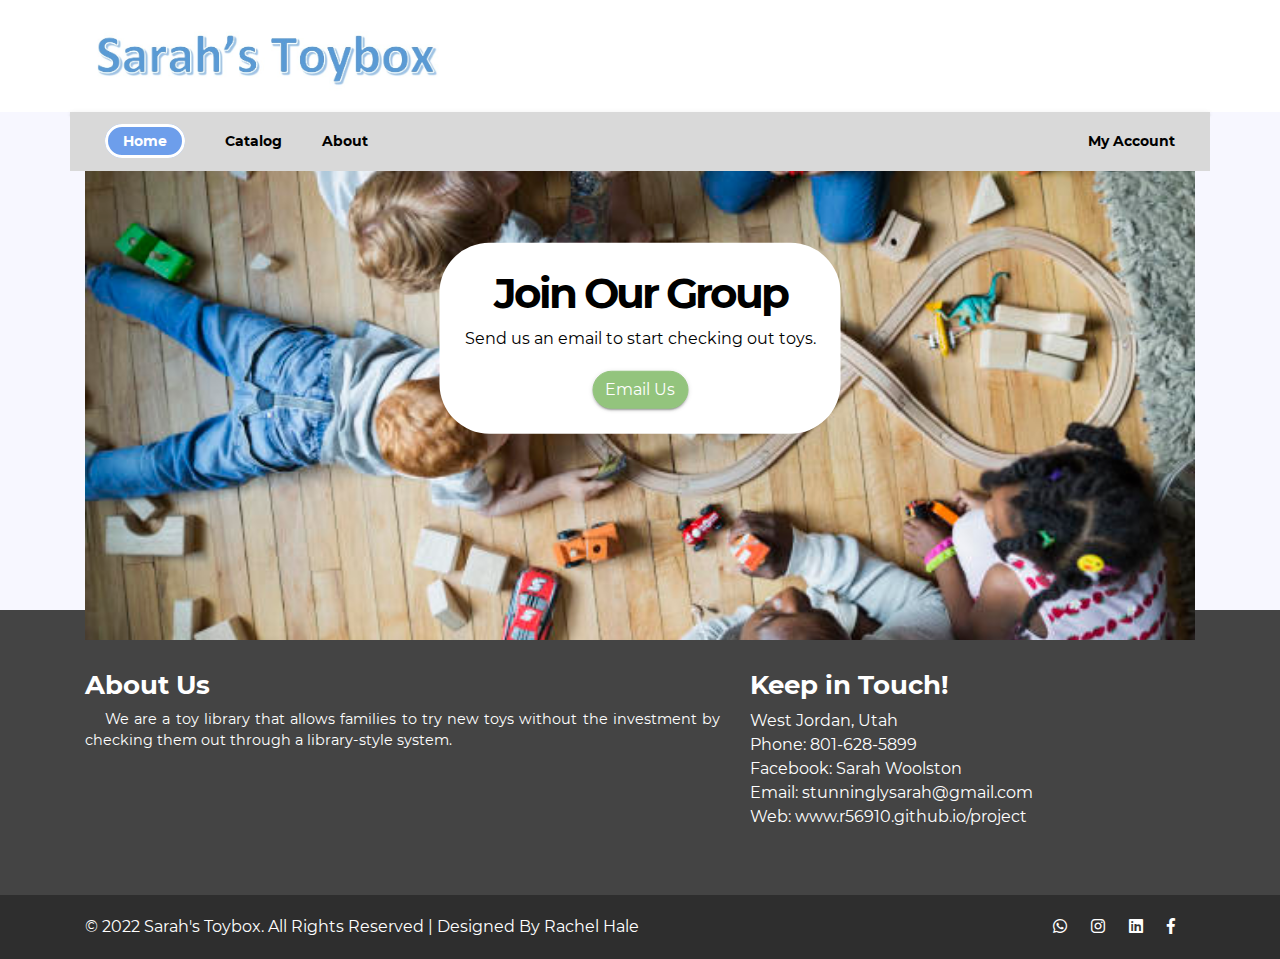
==== commit 1966dc46: "Add files via upload" ====
--- a/project/index.html
+++ b/project/index.html
@@ -1,413 +1,412 @@
-<!doctype html>
-<html lang="eng">
-
-<head>
-    <meta charset="utf-8">
-    <meta name="viewport" content="width=device-width, initial-scale=1, shrink-to-fit=no">
-    <title>Sarah's Toybox</title>
-
-    <link href="https://fonts.googleapis.com/css?family=Source+Sans+Pro" rel="stylesheet">
-    <link rel="stylesheet" href="css/bootstrap.min.css">
-    <link rel="stylesheet" href="css/fontawsom-all.min.css">
-    <link rel="stylesheet" href="plugins/slider/css/owl.carousel.min.css">
-    <link rel="stylesheet" href="plugins/slider/css/owl.theme.default.css">
-    <link rel="stylesheet" type="text/css" href="css/style.css" />
-
-    <meta http-equiv="X-UA-Compatible" content="IE=edge">
-    <meta name="description" content="Sarah's Toybox home page">
-    <meta name="author" content="Rachel Hale">
-    <meta name="keywords" content="Sarah's Toybox, toy, children, library">
-    <!-- <link rel="preconnect" href="https://fonts.googleapis.com">
-    <link rel="preconnect" href="https://fonts.gstatic.com" crossorigin>
-    <link href="https://fonts.googleapis.com/css?family=Lato:100,300,regular,700,900%7CMontserrat:regular,500,600,700%7COswald:300,regular,500,700%7COpen+Sans:300,regular,600,700%7CRoboto:300,regular,500,700%7CRoboto+Slab:300,regular&subset=latin%2Clatin-ext" rel="stylesheet" type="text/css" />
-    <link href="https://fonts.googleapis.com/css?family=Oswald:100,100italic,200,200italic,300,300italic,400,400italic,500,500italic,600,600italic,700,700italic,800,800italic,900,900italic&display=swap" rel="stylesheet" type="text/css" />-->
-    <link rel="shortcut icon" href="favicon.ico">
-
-    <!-- Global site tag (gtag.js) - Google Analytics -->
-    <!-- <script async src="https://www.googletagmanager.com/gtag/js?id=G-8N31BVBJGP"></script> -->
-    <script>
-    window.dataLayer = window.dataLayer || [];
-    function gtag(){dataLayer.push(arguments);}
-    gtag('js', new Date());
-
-    gtag('config', 'G-8N31BVBJGP');
-    </script>
-
-</head>
-
-<body>
-   <!--***************************** Header Starts Here *****************************-->
-  <header>
-  	 <!-- <div class="top-port">
-               <div class="container">
-               		<div class="row top-row">
-               			  <div class="col-lg-4 header-left-box col-md-5 d-none d-sm-block">
-								<p></p> <!--Note: can add extra subtitle here
-							</div>
-							<div class="col-lg-8 col-md-7 header-right-box">
-								<ul>
-									<li class="hs-1">
-										<i class="fas fa-headphones"></i><a href="tel:+51(084)234415" class="headerlink"> +51 (084) 234415</a>
-									</li>
-                                    <li class="hs-1">
-										<i class="fab fa-whatsapp"></i><a href="https://wa.me/51914955957" target="_blank" class="headerlink"> +51 914 955 957</a>
-									</li>
-									<li>
-										<i class="fas fa-envelope"></i> <a href="mailto:ventas@oym-instalaciones.com" class="headerlink">ventas@oym-instalaciones.com</a>
-									</li>
-								</ul>
-							</div>
-               		</div>
-               </div>
-              
-        </div> -->
-        <div id="logo-head" class="logo-port">
-            <div class="container ">
-                <div class="row logo-port-content">
-
-                    <div class="col-sm-12 logo-box col-md-4">
-                        <a href="index.html">
-                            <img src="images/sarahlogo.jpg" alt="Sarah's Toybox"> 
-                        </a>
-                        <a data-toggle="collapse" data-target="#nav-head" href="#nav-head" ><i class="fas d-block d-md-none small-menu fa-bars"></i></a>
-                    </div>
-                    <!-- <div id="menu" class="col-sm-8 d-none d-md-block ">
-                        <div class="row">
-                            
-                            <div class="col-lg-4 col-md-2">
-                                
-                            </div>
-                            <div class="col-md-9 nav-coll col-sm-12">
-                                <nav>
-                                    <ul>
-                                        <li><a href="index.html" id="current">Inicio</a></li>
-                                        <li><a href="products.html">Productos</a></li>
-                                        <li><a href="support.html">Ayuda</a></li>
-                                        <li><a href="about_us.html">Nosotros</a></li>
-                                    </ul>
-                                </nav>
-                            </div>
-                            <div class="col-lg-4 col-md-5">
-                                <div class="row cvnbj">
-                                    <div class="col-sm-3 no-padding center ibk-l">
-
-                                        <i class="fas fa-map-marker-alt"></i>
-                                    </div>
-                                    <div class="col-sm-9 det-li">
-                                        <a href="index.html" id="current">Inicio</a>
-                                    </div>
-                                </div>
-                            </div>
-                            <div class="col-lg-4 col-md-5">
-                                <div class="row cvnbj">
-                                    <div class="col-sm-3 no-padding center ibk-l">
-
-                                        <i class="fas fa-map-marker-alt"></i>
-                                    </div>
-                                    <div class="col-sm-9 det-li">
-                                        <b>Visítenos</b>
-                                        <br>
-                                        <b>Av 24 de Junio 462, Wanchaq, Cusco</b>
-                                    </div>
-                                </div>
-                            </div>
-                        </div>
-                    </div> -->
-                </div>
-            </div>
-        </div>
-        <div id="nav-head" class="nav-port">
-        	<div class="container no-padding">
-        		<div class="row nav-row no-margin" style="max-height: 2px;">
-        			<div class="col-md-12 nav-coll col-sm-12">
-        				<nav>
-        					<ul>
-        						<li><a href="index.html" id="current">Home</a></li>
-        						<li><a href="products.html">Catalog</a></li>
-        						<!-- <li><a href="support.html">XXX</a></li> -->
-                                <li><a href="about_us.html">About</a></li>
-        					</ul>
-        				</nav>
-        			</div>
-        			<!-- <div class="col-md-4 col-sm-12 cart-ap">
-                        <h4><a href="mailto:sarahstoybox@gmail.com"style="color:white; padding-left:1em; padding-bottom:5em;">Let's Get in Touch!</a></h4>
-        			</div> -->
-        		</div>
-        	</div>
-        </div>
-  </header>
-    <!-- ######## Header End ####### -->
-   
-    <!-- ################# Slider Starts Here#######################--->
- <!--     <div class="slider">
-        <div class="owl-carousel ">
-            <div class="slider-img">
-                <div class="item">
-                    <div class="slider-img"><img src="images/slider/aireslider.jpg" alt="Aire Aconditionado"></div>
-                    <div class="container">
-                        <div class="row">
-                            <div class="col-lg-offset-2 col-lg-8 col-md-offset-2 col-md-8 col-sm-12 col-xs-12 slidercontent">
-                                <div class="slider-captions">
-                                    <h1 class="slider-title">Aire Acondicionado</h1>
-                                    <p class="slider-text hidden-xs">Para todos tus projectos</p>
-                                    <a href="products.html" class="btn btn-info hidden-xs">Ver los equipos</a>
-                                </div>
-                            </div>
-                        </div>
-                    </div>
-                </div>
-            </div>
-            <div class="item">
-                <div class="slider-img"><img src="images/slider/calefaccionslider.jpg" alt="Calefaccion"></div>
-                <div class="container">
-                    <div class="row">
-                        <div class="col-lg-offset-2 col-lg-8 col-md-offset-2 col-md-8 col-sm-12 col-xs-12 slidercontent">
-                            <div class="slider-captions">
-                                <h1 class="slider-title">Calefacción</h1>
-                                <p class="slider-text hidden-xs">Para projectos industriales y personales</p>
-                                <a href="products.html" class="btn btn-info hidden-xs">Ver los equipos</a>
-                            </div>
-                        </div>
-                    </div>
-                </div>
-            </div>
-            <div class="item">
-                <div class="slider-img"> <img src="images/slider/aguaslider.jpg" alt="Agua Caliente Sanitaria"></div>
-                <div class="container">
-                    <div class="row">
-                        <div class="col-lg-offset-2 col-lg-8 col-md-offset-2 col-md-8 col-sm-12 col-xs-12 slidercontent">
-                            <div class="slider-captions">
-                                <h1 class="slider-title">Agua Caliente</h1>
-                                <p class="slider-text hidden-xs">Para todo desde cocinas de casa hasta picinas publicas</p>
-                                <a href="products.html" class="btn btn-info hidden-xs">Ver los equipos</a>
-                            </div>
-                        </div>
-                    </div>
-                </div>
-            </div>
-        </div>
-    </div>
-
- <!-- ################# Our Mission Starts Here#######################
-   
-<section class="why-shoos">
-    <div class="container">
-        <div class="row">
-            <div class="col-md-8 wc-txt">
-                <h2>Nuestra Misión</h2>
-                <p>Nosotros servimos la cuidad de Cusco y los regiones cercanos. Ofrecemos productos electromecánicos de alta calidad y con garantía. </p>
-                
-                <div class="row wc-res">
-                    <div class="col-md-4">
-                        <div class="wc-cov">
-                            <i class="far fa-life-ring"></i> <br>
-                            <b>Seguridad</b>
-                        </div>
-                    </div>
-                    <div class="col-md-4">
-                        <div class="wc-cov">
-                            <i class="fas fa-thermometer-quarter"></i> <br>
-                            <b>Calidad</b>
-                        </div>
-                    </div>
-                    <div class="col-md-4">
-                        <div class="wc-cov">
-                           <i class="far fa-check-square"></i> <br>
-                            <b>Eficiencia</b>
-                        </div>
-                    </div>
-                </div>
-            </div>
-            <div class="col-md-4">
-                <div class="form-box">
-                    <div class="fb-title">
-                        <h3>Contáctenos</h3>
-                    </div>
-                    <div class="fb-det">
-                        <form method="post" action="mailto:halerachelann@gmail.com?subject=Tecnia_Pedido" accept-charset="UTF-8" enctype="text/plain" name="emailform">
-                            <label class="fb-row" for="miNombre"></label>
-                            <input class="form-control" type="text" name="miNombre" placeholder="Nombre Completo">
-                            <label class="fb-row" for="myCorreo"></label>
-                            <input class="form-control" type="email" name="myCorreo" placeholder="Correo Electronico">
-                            <label class="fb-row" for="telefono"></label>
-                            <input class="form-control" type="tel" name="telefono" placeholder="Número Telefónico">
-                            <label class="fb-row" for="contenido"></label>
-                            <textarea class="form-control" rows="2" cols="20" required name="contenido" placeholder="En qué le podemos ayudar?"></textarea>
-                            <input type="submit" value="Mandar Mensaje" class="btn btn-info">
-                        </form>  
-                    </div>
-                </div>
-            </div>
-        </div>
-    </div>
-</section>     -->
-
-<!--  *************************Map and Directions Start Here ************************** -->
-<!-- <section class="">
-    <div class="container">
-        <div class="row">
-            <div class="col-md-4 wc-txt">
-                <div class="form-box">
-                    <div class="fb-title" style="margin-left: 15%; margin-top: 10%; margin-bottom: 10%">
-                        <h3><i class="fas fa-map-marker-alt"></i> Visítenos</h3>
-                        <p>Av 24 de Junio 462, <br> Wanchaq, Cusco <br> a lado del estadio Garcilaso</p> <br>
-                        <p>Lunes - Sábado <br> 8:30 - 18:00 </p>
-                    </div>
-                </div>
-            </div>
-            <div class="col-md-8 wc-txt">
-                <div style="margin-top:0px;" class="row no-margin">
-            
-                    <iframe style="width:100%" src="https://www.google.com/maps/embed?pb=!1m18!1m12!1m3!1d1392.7777385265201!2d-71.96741132294892!3d-13.525971446372944!2m3!1f0!2f0!3f0!3m2!1i1024!2i768!4f13.1!3m3!1m2!1s0x916dd565985b25a1%3A0x2083c2da035ae34d!2sO%26M%20CONTRATISTAS%20SAC!5e0!3m2!1sen!2spe!4v1639059111393!5m2!1sen!2spe" 
-                    height="450" frameborder="0" style="border:0" allowfullscreen=""></iframe>
-
-                </div>
-            </div>
-        </div>
-    </div>
-</section> -->
-
-<!--  *************************Main (Slider) Starts Here ************************** -->
-<br>
-<br>
-<section class="container">
-    <div class="main-container" style="display: block;">
-        <img src="images/children-trains.jpg" alt="Trains" class="main-img">
-        <div class="main-captions">
-            <div class="thisisabox">
-                <h1 class="main-title">Join Our Group</h1>
-                <p class="main-text hidden-xs">Send us an email to start checking out toys.</p>
-                <a href="mailto:ventas@oym-instalaciones.com" class="btn btn-info hidden-xs">Email Us</a>
-            </div>
-        </div>
-    </div>
-</section>
-
-<!-- <div class="item">
-    <div class="main-img"><img src="images/children-trains-long.jpg" alt="Trains"></div>
-    <div class="container">
-        <div class="row" class="homephoto" style="display:flex; justify-content: center;">
-            <div class="col-lg-offset-2 col-lg-8 col-md-offset-2 col-md-8 col-sm-12 col-xs-12 maincontent">
-                <div class="main-captions">
-                    <h1 class="main-title">Join Our Group</h1>
-                    <p class="main-text hidden-xs">Send us an email to start checking out toys.</p>
-                    <a href="mailto:ventas@oym-instalaciones.com" class="btn btn-info hidden-xs">Email Us</a>
-                </div>
-            </div>
-        </div>
-    </div>
-</div> -->
-
-<!--  *************************Testimonial Starts Here ************************** -->
-
-<!-- <div class="gallery">    
-    <div class="container">
-       <div class="row">
-        <div class="row session-title">
-            <h2>Clientes Felices</h2>
-            <p>Hemos trabajado con clientes tanto en el sector privado como en el sector público.</p>
-        </div>
-
-        <div class="gallery_product col-lg-3 col-md-3 col-sm-4 col-xs-6 filter hdpe">
-            <img src="images/gallery/hilton.jpg" class="img-responsive" alt="hilton">
-        </div>
-   
-        <div class="gallery_product col-lg-3 col-md-3 col-sm-4 col-xs-6 filter sprinkle">
-            <img src="images/gallery/ejemsa.jpg" class="img-responsive" alt="ejemsa">
-        </div>
-   
-        <div class="gallery_product col-lg-3 col-md-3 col-sm-4 col-xs-6 filter hdpe">
-            <img src="images/gallery/repsol.jpg" class="img-responsive" alt="repsol">
-        </div>
-   
-        <div class="gallery_product col-lg-3 col-md-3 col-sm-4 col-xs-6 filter irrigation">
-            <img src="images/gallery/real_plaza.jpg" class="img-responsive" alt="real plaza">
-        </div>
-   
-        <div class="gallery_product col-lg-3 col-md-3 col-sm-4 col-xs-6 filter spray">
-            <img src="images/gallery/una.jpg" class="img-responsive" alt="la universidad andina">
-        </div>
-   
-        <div class="gallery_product col-lg-3 col-md-3 col-sm-4 col-xs-6 filter spray">
-            <img src="images/gallery/gobierno_regional_cusco.jpg" class="img-responsive" alt="gobierno regional de cusco">
-        </div>
-   
-        <div class="gallery_product col-lg-3 col-md-3 col-sm-4 col-xs-6 filter irrigation">
-            <img src="images/gallery/gobierno_regional_puno.jpg" class="img-responsive" alt="gobierno regional de puno">
-        </div>
-   
-        <div class="gallery_product col-lg-3 col-md-3 col-sm-4 col-xs-6 filter irrigation">
-            <img src="images/gallery/es_salud.jpg" class="img-responsive" alt="es salud">
-        </div>
-        
-    </div>
-
-
-</div> -->
-      <!-- ######## Testimonial End ####### --> 
-
-
-    <!-- ################# Custom Message Starts Here#######################--->
-   <!--  <section class="custom-msg">
-        <div class="container">
-           <div class="cust-msg">
-                <h2>Contáctenos para Soluciones Personalizadas</h2>
-                <p>Escríbanos por WhatsApp con su lista de compras para que este listo cuando llegue <br> o llámenos para que nuestro expertos le ayuden a encontrar el producto perfecto</p>
-                <a href="https://wa.me/51914955957" class="btn btn-warning" target="_blank">Chatea en WhatsApp</a>
-
-           </div>
-           
-        </div>
-    </section>
- -->
-      <!-- ################# Footer Starts Here#######################--->
-    <footer class="footer">
-        <div class="container">
-            <div class="row">
-                <div class="col-md-7 col-sm-12">
-                    <h2>About Us</h2>
-                    <p>We are a toy library that allows families to try new toys without the investment by checking them out through a library-style system.</p>
-                </div>
-
-                <div class="col-md-5">
-                    <h2>Keep in Touch!</h2>
-                    <address class="md-margin-bottom-40">
-                        West Jordan, Utah <br>
-                        Phone: <a href="tel:+1(801)6285899" target="_blank" style="color:white">801-628-5899</a><br>
-                        Facebook: <a href="https://wa.me/51914955957" target="_blank" style="color:white">801-628-5899.</a><br>
-                        Email: <a href="mailto:ventas@oym-instalaciones.com" style="color:white">ventas@oym-instalaciones.com</a><br>
-                        Web: <a href="https://www.oym-instalaciones.com/" style="color:white">www.oym-instalaciones.com</a>
-                    </address>
-
-                </div>
-            </div>
-        </div>
-        
-
-    </footer>
-    <div class="copy">
-            <div class="container">
-                <p>2022 Sarah's Toybox. All Rights Reserved | Designed By Rachel Hale</p>
-                
-                <span>
-                <a href="https://wa.me/51914955957" target="_blank"><i class="fab fa-whatsapp"></i></a>
-                <a href="https://www.instagram.com/rachel_hale/" target="_blank"><i class="fab fa-instagram"></i></a>
-                <a href="https://www.linkedin.com/in/rachelahale/" target="_blank"><i class="fab fa-linkedin"></i></a>
-                <a href="https://www.facebook.com/oym.ingenieria.instalaciones/" target="_blank"><i class="fab fa-facebook-f"></i></a>
-        </span>
-            </div>
-
-        </div>
-
-</body>
-
-<script src="js/jquery-3.2.1.min.js"></script>
-<script src="js/popper.min.js"></script>
-<script src="js/bootstrap.min.js"></script>
-<script src="plugins/slider/js/owl.carousel.min.js"></script>
-<script src="plugins/scroll-fixed/jquery-scrolltofixed-min.js"></script>
-<script src="js/script.js"></script>
-
-
-
+<!doctype html>
+<html lang="eng">
+
+<head>
+    <meta charset="utf-8">
+    <meta name="viewport" content="width=device-width, initial-scale=1, shrink-to-fit=no">
+    <title>Sarah's Toybox</title>
+
+    <link href="https://fonts.googleapis.com/css?family=Source+Sans+Pro" rel="stylesheet">
+    <link rel="stylesheet" href="css/bootstrap.min.css">
+    <link rel="stylesheet" href="css/fontawsom-all.min.css">
+    <link rel="stylesheet" href="plugins/slider/css/owl.carousel.min.css">
+    <link rel="stylesheet" href="plugins/slider/css/owl.theme.default.css">
+    <link rel="stylesheet" type="text/css" href="css/style.css" />
+
+    <meta http-equiv="X-UA-Compatible" content="IE=edge">
+    <meta name="description" content="Sarah's Toybox home page">
+    <meta name="author" content="Rachel Hale">
+    <meta name="keywords" content="Sarah's Toybox, toy, children, library">
+    <!-- <link rel="preconnect" href="https://fonts.googleapis.com">
+    <link rel="preconnect" href="https://fonts.gstatic.com" crossorigin>
+    <link href="https://fonts.googleapis.com/css?family=Lato:100,300,regular,700,900%7CMontserrat:regular,500,600,700%7COswald:300,regular,500,700%7COpen+Sans:300,regular,600,700%7CRoboto:300,regular,500,700%7CRoboto+Slab:300,regular&subset=latin%2Clatin-ext" rel="stylesheet" type="text/css" />
+    <link href="https://fonts.googleapis.com/css?family=Oswald:100,100italic,200,200italic,300,300italic,400,400italic,500,500italic,600,600italic,700,700italic,800,800italic,900,900italic&display=swap" rel="stylesheet" type="text/css" />-->
+    <link rel="shortcut icon" href="favicon.ico">
+
+    <!-- Global site tag (gtag.js) - Google Analytics -->
+    <!-- <script async src="https://www.googletagmanager.com/gtag/js?id=G-8N31BVBJGP"></script> -->
+    <script>
+    window.dataLayer = window.dataLayer || [];
+    function gtag(){dataLayer.push(arguments);}
+    gtag('js', new Date());
+
+    gtag('config', 'G-8N31BVBJGP');
+    </script>
+
+</head>
+
+<body>
+   <!--***************************** Header Starts Here *****************************-->
+  <header>
+  	 <!-- <div class="top-port">
+               <div class="container">
+               		<div class="row top-row">
+               			  <div class="col-lg-4 header-left-box col-md-5 d-none d-sm-block">
+								<p></p> <!--Note: can add extra subtitle here
+							</div>
+							<div class="col-lg-8 col-md-7 header-right-box">
+								<ul>
+									<li class="hs-1">
+										<i class="fas fa-headphones"></i><a href="tel:+51(084)234415" class="headerlink"> +51 (084) 234415</a>
+									</li>
+                                    <li class="hs-1">
+										<i class="fab fa-whatsapp"></i><a href="https://wa.me/51914955957" target="_blank" class="headerlink"> +51 914 955 957</a>
+									</li>
+									<li>
+										<i class="fas fa-envelope"></i> <a href="mailto:ventas@oym-instalaciones.com" class="headerlink">ventas@oym-instalaciones.com</a>
+									</li>
+								</ul>
+							</div>
+               		</div>
+               </div>
+              
+        </div> -->
+        <div id="logo-head" class="logo-port">
+            <div class="container ">
+                <div class="row logo-port-content">
+
+                    <div class="col-sm-12 logo-box col-md-4">
+                        <a href="index.html">
+                            <img src="images/sarahlogo.jpg" alt="Sarah's Toybox"> 
+                        </a>
+                        <a data-toggle="collapse" data-target="#nav-head" href="#nav-head" ><i class="fas d-block d-md-none small-menu fa-bars"></i></a>
+                    </div>
+                    <!-- <div id="menu" class="col-sm-8 d-none d-md-block ">
+                        <div class="row">
+                            
+                            <div class="col-lg-4 col-md-2">
+                                
+                            </div>
+                            <div class="col-md-9 nav-coll col-sm-12">
+                                <nav>
+                                    <ul>
+                                        <li><a href="index.html" id="current">Inicio</a></li>
+                                        <li><a href="products.html">Productos</a></li>
+                                        <li><a href="support.html">Ayuda</a></li>
+                                        <li><a href="about_us.html">Nosotros</a></li>
+                                    </ul>
+                                </nav>
+                            </div>
+                            <div class="col-lg-4 col-md-5">
+                                <div class="row cvnbj">
+                                    <div class="col-sm-3 no-padding center ibk-l">
+
+                                        <i class="fas fa-map-marker-alt"></i>
+                                    </div>
+                                    <div class="col-sm-9 det-li">
+                                        <a href="index.html" id="current">Inicio</a>
+                                    </div>
+                                </div>
+                            </div>
+                            <div class="col-lg-4 col-md-5">
+                                <div class="row cvnbj">
+                                    <div class="col-sm-3 no-padding center ibk-l">
+
+                                        <i class="fas fa-map-marker-alt"></i>
+                                    </div>
+                                    <div class="col-sm-9 det-li">
+                                        <b>Visítenos</b>
+                                        <br>
+                                        <b>Av 24 de Junio 462, Wanchaq, Cusco</b>
+                                    </div>
+                                </div>
+                            </div>
+                        </div>
+                    </div> -->
+                </div>
+            </div>
+        </div>
+        <div id="nav-head" class="nav-port">
+        	<div class="container no-padding">
+        		<div class="row nav-row no-margin" style="max-height: 2px;">
+        			<div class="col-md-12 nav-coll col-sm-12">
+        				<nav>
+        					<ul>
+        						<li><a href="index.html" id="current">Home</a></li>
+        						<li><a href="products.html">Catalog</a></li>
+                                <li><a href="about_us.html">About</a></li>
+                                <li style="float:right;"><a href="accounts.html">My Account</a></li>
+        					</ul>
+        				</nav>
+        			</div>
+        			<!-- <div class="col-md-4 col-sm-12 cart-ap">
+                        <h4><a href="mailto:sarahstoybox@gmail.com"style="color:white; padding-left:1em; padding-bottom:5em;">Let's Get in Touch!</a></h4>
+        			</div> -->
+        		</div>
+        	</div>
+        </div>
+  </header>
+    <!-- ######## Header End ####### -->
+   
+    <!-- ################# Slider Starts Here#######################--->
+ <!--     <div class="slider">
+        <div class="owl-carousel ">
+            <div class="slider-img">
+                <div class="item">
+                    <div class="slider-img"><img src="images/slider/aireslider.jpg" alt="Aire Aconditionado"></div>
+                    <div class="container">
+                        <div class="row">
+                            <div class="col-lg-offset-2 col-lg-8 col-md-offset-2 col-md-8 col-sm-12 col-xs-12 slidercontent">
+                                <div class="slider-captions">
+                                    <h1 class="slider-title">Aire Acondicionado</h1>
+                                    <p class="slider-text hidden-xs">Para todos tus projectos</p>
+                                    <a href="products.html" class="btn btn-info hidden-xs">Ver los equipos</a>
+                                </div>
+                            </div>
+                        </div>
+                    </div>
+                </div>
+            </div>
+            <div class="item">
+                <div class="slider-img"><img src="images/slider/calefaccionslider.jpg" alt="Calefaccion"></div>
+                <div class="container">
+                    <div class="row">
+                        <div class="col-lg-offset-2 col-lg-8 col-md-offset-2 col-md-8 col-sm-12 col-xs-12 slidercontent">
+                            <div class="slider-captions">
+                                <h1 class="slider-title">Calefacción</h1>
+                                <p class="slider-text hidden-xs">Para projectos industriales y personales</p>
+                                <a href="products.html" class="btn btn-info hidden-xs">Ver los equipos</a>
+                            </div>
+                        </div>
+                    </div>
+                </div>
+            </div>
+            <div class="item">
+                <div class="slider-img"> <img src="images/slider/aguaslider.jpg" alt="Agua Caliente Sanitaria"></div>
+                <div class="container">
+                    <div class="row">
+                        <div class="col-lg-offset-2 col-lg-8 col-md-offset-2 col-md-8 col-sm-12 col-xs-12 slidercontent">
+                            <div class="slider-captions">
+                                <h1 class="slider-title">Agua Caliente</h1>
+                                <p class="slider-text hidden-xs">Para todo desde cocinas de casa hasta picinas publicas</p>
+                                <a href="products.html" class="btn btn-info hidden-xs">Ver los equipos</a>
+                            </div>
+                        </div>
+                    </div>
+                </div>
+            </div>
+        </div>
+    </div>
+
+ <!-- ################# Our Mission Starts Here#######################
+   
+<section class="why-shoos">
+    <div class="container">
+        <div class="row">
+            <div class="col-md-8 wc-txt">
+                <h2>Nuestra Misión</h2>
+                <p>Nosotros servimos la cuidad de Cusco y los regiones cercanos. Ofrecemos productos electromecánicos de alta calidad y con garantía. </p>
+                
+                <div class="row wc-res">
+                    <div class="col-md-4">
+                        <div class="wc-cov">
+                            <i class="far fa-life-ring"></i> <br>
+                            <b>Seguridad</b>
+                        </div>
+                    </div>
+                    <div class="col-md-4">
+                        <div class="wc-cov">
+                            <i class="fas fa-thermometer-quarter"></i> <br>
+                            <b>Calidad</b>
+                        </div>
+                    </div>
+                    <div class="col-md-4">
+                        <div class="wc-cov">
+                           <i class="far fa-check-square"></i> <br>
+                            <b>Eficiencia</b>
+                        </div>
+                    </div>
+                </div>
+            </div>
+            <div class="col-md-4">
+                <div class="form-box">
+                    <div class="fb-title">
+                        <h3>Contáctenos</h3>
+                    </div>
+                    <div class="fb-det">
+                        <form method="post" action="mailto:halerachelann@gmail.com?subject=Tecnia_Pedido" accept-charset="UTF-8" enctype="text/plain" name="emailform">
+                            <label class="fb-row" for="miNombre"></label>
+                            <input class="form-control" type="text" name="miNombre" placeholder="Nombre Completo">
+                            <label class="fb-row" for="myCorreo"></label>
+                            <input class="form-control" type="email" name="myCorreo" placeholder="Correo Electronico">
+                            <label class="fb-row" for="telefono"></label>
+                            <input class="form-control" type="tel" name="telefono" placeholder="Número Telefónico">
+                            <label class="fb-row" for="contenido"></label>
+                            <textarea class="form-control" rows="2" cols="20" required name="contenido" placeholder="En qué le podemos ayudar?"></textarea>
+                            <input type="submit" value="Mandar Mensaje" class="btn btn-info">
+                        </form>  
+                    </div>
+                </div>
+            </div>
+        </div>
+    </div>
+</section>     -->
+
+<!--  *************************Map and Directions Start Here ************************** -->
+<!-- <section class="">
+    <div class="container">
+        <div class="row">
+            <div class="col-md-4 wc-txt">
+                <div class="form-box">
+                    <div class="fb-title" style="margin-left: 15%; margin-top: 10%; margin-bottom: 10%">
+                        <h3><i class="fas fa-map-marker-alt"></i> Visítenos</h3>
+                        <p>Av 24 de Junio 462, <br> Wanchaq, Cusco <br> a lado del estadio Garcilaso</p> <br>
+                        <p>Lunes - Sábado <br> 8:30 - 18:00 </p>
+                    </div>
+                </div>
+            </div>
+            <div class="col-md-8 wc-txt">
+                <div style="margin-top:0px;" class="row no-margin">
+            
+                    <iframe style="width:100%" src="https://www.google.com/maps/embed?pb=!1m18!1m12!1m3!1d1392.7777385265201!2d-71.96741132294892!3d-13.525971446372944!2m3!1f0!2f0!3f0!3m2!1i1024!2i768!4f13.1!3m3!1m2!1s0x916dd565985b25a1%3A0x2083c2da035ae34d!2sO%26M%20CONTRATISTAS%20SAC!5e0!3m2!1sen!2spe!4v1639059111393!5m2!1sen!2spe" 
+                    height="450" frameborder="0" style="border:0" allowfullscreen=""></iframe>
+
+                </div>
+            </div>
+        </div>
+    </div>
+</section> -->
+
+<!--  *************************Main (Slider) Starts Here ************************** -->
+<br>
+<br>
+<section class="container">
+    <div class="main-container" style="display: block;">
+        <img src="images/children-trains.jpg" alt="Trains" class="main-img">
+        <div class="main-captions">
+            <div class="thisisabox">
+                <h1 class="main-title">Join Our Group</h1>
+                <p class="main-text hidden-xs">Send us an email to start checking out toys.</p>
+                <a href="mailto:stunninglysarah@gmail.com" class="btn btn-info hidden-xs">Email Us</a>
+            </div>
+        </div>
+    </div>
+</section>
+
+<!-- <div class="item">
+    <div class="main-img"><img src="images/children-trains-long.jpg" alt="Trains"></div>
+    <div class="container">
+        <div class="row" class="homephoto" style="display:flex; justify-content: center;">
+            <div class="col-lg-offset-2 col-lg-8 col-md-offset-2 col-md-8 col-sm-12 col-xs-12 maincontent">
+                <div class="main-captions">
+                    <h1 class="main-title">Join Our Group</h1>
+                    <p class="main-text hidden-xs">Send us an email to start checking out toys.</p>
+                    <a href="mailto:ventas@oym-instalaciones.com" class="btn btn-info hidden-xs">Email Us</a>
+                </div>
+            </div>
+        </div>
+    </div>
+</div> -->
+
+<!--  *************************Testimonial Starts Here ************************** -->
+
+<!-- <div class="gallery">    
+    <div class="container">
+       <div class="row">
+        <div class="row session-title">
+            <h2>Clientes Felices</h2>
+            <p>Hemos trabajado con clientes tanto en el sector privado como en el sector público.</p>
+        </div>
+
+        <div class="gallery_product col-lg-3 col-md-3 col-sm-4 col-xs-6 filter hdpe">
+            <img src="images/gallery/hilton.jpg" class="img-responsive" alt="hilton">
+        </div>
+   
+        <div class="gallery_product col-lg-3 col-md-3 col-sm-4 col-xs-6 filter sprinkle">
+            <img src="images/gallery/ejemsa.jpg" class="img-responsive" alt="ejemsa">
+        </div>
+   
+        <div class="gallery_product col-lg-3 col-md-3 col-sm-4 col-xs-6 filter hdpe">
+            <img src="images/gallery/repsol.jpg" class="img-responsive" alt="repsol">
+        </div>
+   
+        <div class="gallery_product col-lg-3 col-md-3 col-sm-4 col-xs-6 filter irrigation">
+            <img src="images/gallery/real_plaza.jpg" class="img-responsive" alt="real plaza">
+        </div>
+   
+        <div class="gallery_product col-lg-3 col-md-3 col-sm-4 col-xs-6 filter spray">
+            <img src="images/gallery/una.jpg" class="img-responsive" alt="la universidad andina">
+        </div>
+   
+        <div class="gallery_product col-lg-3 col-md-3 col-sm-4 col-xs-6 filter spray">
+            <img src="images/gallery/gobierno_regional_cusco.jpg" class="img-responsive" alt="gobierno regional de cusco">
+        </div>
+   
+        <div class="gallery_product col-lg-3 col-md-3 col-sm-4 col-xs-6 filter irrigation">
+            <img src="images/gallery/gobierno_regional_puno.jpg" class="img-responsive" alt="gobierno regional de puno">
+        </div>
+   
+        <div class="gallery_product col-lg-3 col-md-3 col-sm-4 col-xs-6 filter irrigation">
+            <img src="images/gallery/es_salud.jpg" class="img-responsive" alt="es salud">
+        </div>
+        
+    </div>
+
+
+</div> -->
+      <!-- ######## Testimonial End ####### --> 
+
+
+    <!-- ################# Custom Message Starts Here#######################--->
+   <!--  <section class="custom-msg">
+        <div class="container">
+           <div class="cust-msg">
+                <h2>Contáctenos para Soluciones Personalizadas</h2>
+                <p>Escríbanos por WhatsApp con su lista de compras para que este listo cuando llegue <br> o llámenos para que nuestro expertos le ayuden a encontrar el producto perfecto</p>
+                <a href="https://wa.me/51914955957" class="btn btn-warning" target="_blank">Chatea en WhatsApp</a>
+
+           </div>
+           
+        </div>
+    </section>
+ -->
+      <!-- ################# Footer Starts Here#######################--->
+<footer class="footer">
+    <div class="container">
+        <div class="row">
+            <div class="col-md-7 col-sm-12">
+                <h2>About Us</h2>
+                <p>We are a toy library that allows families to try new toys without the investment by checking them out through a library-style system.</p>
+            </div>
+
+            <div class="col-md-5">
+                <h2>Keep in Touch!</h2>
+                <address class="md-margin-bottom-40">
+                    West Jordan, Utah <br>
+                    Phone: <a href="tel:+1(801)6285899" target="_blank" style="color:white">801-628-5899</a><br>
+                    Facebook: <a href="https://www.facebook.com/sarah.hale.3363/" target="_blank" style="color:white">Sarah Woolston</a><br>
+                    Email: <a href="mailto:stunninglysarah@gmail.com" style="color:white">stunninglysarah@gmail.com</a><br>
+                    Web: <a href="https://www.r56910.github.io/project" style="color:white">www.r56910.github.io/project</a>
+                </address>
+
+            </div>
+        </div>
+    </div>
+    
+
+</footer>
+<div class="copy">
+    <div class="container">
+        <a href="https://www.facebook.com/sarah.hale.3363/">&copy; 2022 Sarah's Toybox. All Rights Reserved | Designed By Rachel Hale</a>
+        
+        <span>
+        <a href="https://wa.me/18016285899" target="_blank"><i class="fab fa-whatsapp"></i></a>
+        <a href="https://www.instagram.com/rachel_hale/" target="_blank"><i class="fab fa-instagram"></i></a>
+        <a href="https://www.linkedin.com/in/rachelahale/" target="_blank"><i class="fab fa-linkedin"></i></a>
+        <a href="https://www.facebook.com/sarah.hale.3363/" target="_blank"><i class="fab fa-facebook-f"></i></a>
+        </span>
+    </div>
+</div>
+
+</body>
+
+<script src="js/jquery-3.2.1.min.js"></script>
+<script src="js/popper.min.js"></script>
+<script src="js/bootstrap.min.js"></script>
+<script src="plugins/slider/js/owl.carousel.min.js"></script>
+<script src="plugins/scroll-fixed/jquery-scrolltofixed-min.js"></script>
+<script src="js/script.js"></script>
+
+
+
 </html>--- a/project/css/style.css
+++ b/project/css/style.css
@@ -1,868 +1,1010 @@
-/* =======================================================================
-Template Name: Dil Hospital
-Author:  SmartEye Adminpanel
-Author URI: www.smarteyeapps.com
-Version: 1.0
-coder name:Prabin Raja
-Description: This Template is created for web template
-======================================================================= */
-/* ===================================== Import Less ================================== */
-@font-face {
-  font-family: 'mouse-300';
-  src: url("../fonts/Montserrat-Regular.ttf") format("truetype"); }
-@font-face {
-  font-family: 'mouse-500';
-  src: url("../fonts/Montserrat-Bold.ttf") format("truetype"); }
-/* ===================================== Basic CSS ================================== */
-* {
-  margin: 0px;
-  padding: 0px;
-  list-style: none; }
-
-img {
-  max-width: 100%; }
-
-a {
-  text-decoration: none;
-  outline: none;
-  color: #444; }
-
-a:hover {
-  color: #444; }
-
-ul {
-  margin-bottom: 0;
-  padding-left: 0; }
-
-a:hover,
-a:focus,
-input,
-textarea {
-  text-decoration: none;
-  outline: none; }
-
-.center {
-  text-align: center; }
-
-.left {
-  text-align: left; }
-
-.right {
-  text-align: right; }
-
-.cp {
-  cursor: pointer; }
-
-html, body {
-  height: 100%; }
-
-p {
-  margin-bottom: 0px;
-  width: 100%; }
-
-.no-padding {
-  padding: 0px; }
-
-.no-margin {
-  margin: 0px; }
-
-.hid {
-  display: none; }
-
-.top-mar {
-  margin-top: 15px; }
-
-.h-100 {
-  height: 100%; }
-
-::placeholder {
-  color: #747f8a !important;
-  font-size: 13px;
-  opacity: .5 !important; }
-
-.container-fluid {
-  padding: 0px; }
-
-h1, h2, h3, h4, h5, h6 {
-  font-family: "mouse-500", Arial, Helvetica, sans-serif; }
-
-strong {
-  font-family: "mouse-500", Arial, Helvetica, sans-serif; }
-
-body {
-  background-color: #f7f7ff !important;
-  font-family: "mouse-300", Arial, Helvetica, sans-serif;
-  color: #6A6A6A; }
-
-.session-title {
-  padding: 30px;
-  margin: 0px; }
-  .session-title h2 {
-    width: 100%;
-    text-align: center; }
-  .session-title p {
-    max-width: 850px;
-    text-align: center;
-    float: none;
-    margin: auto; }
-  .session-title span {
-    float: right;
-    font-style: italic; }
-
-.inner-title {
-  padding: 20px;
-  padding-left: 0px;
-  margin-bottom: 30px; }
-  .inner-title h2 {
-    width: 100%;
-    text-align: center;
-    font-size: 2rem;
-    font-weight: 600; }
-  .inner-title p {
-    width: 100%;
-    text-align: center; }
-
-.page-nav {
-  padding: 40px;
-  text-align: center;
-  padding-top: 100px;
-  background-color: #857E85; }
-  @media screen and (max-width: 767px) {
-    .page-nav {
-      padding-top: 50px; } }
-  .page-nav h2 {
-    font-size: 36px;
-    width: 100%;
-    color: #FFF; }
-    @media screen and (max-width: 600px) {
-      .page-nav h2 {
-        font-size: 26px; } }
-  .page-nav ul li {
-    float: left;
-    margin-right: 10px;
-    margin-top: 10px;
-    font-size: 16px; }
-    .page-nav ul li i {
-      width: 30px;
-      text-align: center;
-      color: #FFF; 
-      vertical-align: middle;}
-    .page-nav ul li a {
-      color: #FFF; }
-
-.btn-success {
-  background-color: #6d9eebff;
-  border-color: #6d9eebff; }
-  .btn-success:hover {
-    background-color: #6d9eebff !important;
-    border-color: #6d9eebff !important; }
-  .btn-success:active {
-    background-color: #6d9eebff !important;
-    border-color: #6d9eebff !important; }
-  .btn-success:focus {
-    background-color: #6d9eebff !important;
-    border-color: #6d9eebff !important;
-    box-shadow: none !important; }
-
-.btn-info {
-  background-color: #93c47dff;
-  border-color: #93c47dff; }
-  .btn-info:hover {
-    background-color: #93c47dff !important;
-    border-color: #93c47dff !important; }
-  .btn-info:active {
-    background-color: #93c47dff !important;
-    border-color: #93c47dff !important; }
-  .btn-info:focus {
-    background-color: #93c47dff !important;
-    border-color: #93c47dff !important;
-    box-shadow: none !important; }
-
-.btn {
-  box-shadow: 0 3px 1px -2px rgba(0, 0, 0, 0.2), 0 2px 2px 0 rgba(0, 0, 0, 0.14), 0 1px 5px 0 rgba(0, 0, 0, 0.12);
-  border-radius: 50px;}
-
-.form-control:focus {
-  box-shadow: none !important;
-  border: 2px solid  #6d9eebff; }
-
-.btn-light {
-  background-color: #FFF;
-  color: #3F3F3F; }
-
-@media screen and (max-width: 1199px) {
-  .container {
-    max-width: 100%; } }
-.collapse.show {
-  display: block !important; }
-
-.form-control:focus {
-  box-shadow: none;
-  border: 2px solid #0d7a40 !important; }
-
-.form-control {
-  background-color: #F8F8F8;
-  margin-bottom: 20px; }
-  .form-control:focus {
-    background-color: #FFF;
-    border-color: #CCC; }
-
-/* ===================================== Header CSS ================================== */
-body {
-  overflow-x: hidden; }
-
-/* ===================================== Header CSS ================================== */
-header {
-  background-color: #FFF; }
-  header .top-port {
-    background-color: #fff; }
-    header .top-port .top-row {
-      margin: 0px;
-      background-color: #fff;
-      color: #23527c; }
-      .headerlink{
-        color: #23527c; }
-      @media screen and (max-width: 1050px) {
-        header .top-port .top-row .header-left-box {
-          padding: 0px; }
-          header .top-port .top-row .header-left-box p {
-            margin-left: 0px; } }
-      @media screen and (max-width: 1050px) {
-        header .top-port .top-row ul li {
-          font-size: 13px !important;
-          padding: 12px 7px !important; } }
-      header .top-port .top-row ul {
-        float: right; }
-        header .top-port .top-row ul li {
-          float: left;
-          padding: 12px;
-          font-size: 14px;
-          font-family: "mouse-500", Arial, Helvetica, sans-serif;
-          color: #23527c; }
-      header .top-port .top-row p {
-        font-size: 14px;
-        padding: 12px;
-        margin-left: 30px;
-        font-family: "mouse-500", Arial, Helvetica, sans-serif; }
-      @media screen and (max-width: 1199px) {
-        header .top-port .top-row::before {
-          display: none; }
-        header .top-port .top-row::after {
-          display: none; } }
-      @media screen and (max-width: 889px) {
-        header .top-port .top-row .header-left-box {
-          display: none !important; }
-        header .top-port .top-row .header-right-box {
-          width: 100% !important;
-          max-width: 100% !important;
-          flex: 100%; } }
-      @media screen and (max-width: 523px) {
-        header .top-port .top-row .hs {
-          display: none; } }
-      @media screen and (max-width: 369px) {
-        header .top-port .top-row .hs-1 {
-          display: none; } }
-  header .logo-port-content {
-    background-color: #FFF;
-    padding-top: 15px;
-    padding-bottom: 15px; }
-    header .logo-port-content .logo-box {
-      padding-right: 0px; }
-      header .logo-port-content .logo-box img {
-        margin-top: 4px;
-        margin-bottom: 5px; }
-    header .logo-port-content .det-li {
-      font-size: 11px;
-      padding-left: 0;
-      margin-top: 18px;
-      color: #6f6f6f;
-      border-right: 1px solid #848484;
-      font-family: "mouse-500", Arial, Helvetica, sans-serif; }
-      header .logo-port-content .det-li b {
-        font-weight: 300;
-        font-size: 14px; }
-    header .logo-port-content .cvnbj {
-      padding-top: 5px; }
-    header .logo-port-content .ibk-l {
-      text-align: center;
-      padding-top: 20px; }
-    header .logo-port-content .ibk-l i {
-      color: #23527c;
-      font-size: 36px;
-      text-align: right; }
-    @media screen and (max-width: 1007px) {
-      header .logo-port-content .det-li b {
-        font-size: 13px; } }
-    @media screen and (max-width: 767px) {
-      header .logo-port-content {
-        padding-top: 10px;
-        padding-bottom: 10px;
-        box-shadow: 0 2px 5px 0 rgba(0, 0, 0, 0.16), 0 2px 10px 0 rgba(0, 0, 0, 0.12); }
-        header .logo-port-content img {
-          width: 200px; } }
-  header .nav-port {
-    position: absolute;
-    z-index: 999;
-    width: 100%; }
-    @media screen and (max-width: 767px) {
-      header .nav-port {
-        display: none; } }
-    header .nav-port .nav-coll {
-      background-color: #d9d9d9ff; }
-    #current{
-      border-style: solid;
-      border-radius: 50px;
-      padding: 5px 15px;
-      color: #ffffff;
-      background-color: #6d9eebff  }
-    header .nav-port .nav-row {
-      background-color: #6d9eebff;
-      box-shadow: 0 3px 1px -2px rgba(0, 0, 0, 0.2), 0 2px 2px 0 rgba(0, 0, 0, 0.14), 0 1px 5px 0 rgba(0, 0, 0, 0.12);
-      border-radius: 2px;
-      border-radius: 5px; }
-      header .nav-port .nav-row nav ul li {
-        float: left;
-        padding: 19px 20px;
-        font-family: "mouse-500", Arial, Helvetica, sans-serif;
-        font-size: 14px; }
-        header .nav-port .nav-row nav ul li a {
-          color: #000000; }
-      header .nav-port .nav-row .cart-ap {
-        padding: 0px;
-        background-color: #6d9eebff;
-        width: 100%; }
-        header .nav-port .nav-row .cart-ap ul li {
-          float: left;
-          padding: 19px 20px;
-          font-family: "mouse-500", Arial, Helvetica, sans-serif;
-          font-size: 14px;
-          width: 100%;
-          text-align: center; }
-          header .nav-port .nav-row .cart-ap ul li a {
-            color: #FFFFFF; }
-        header .nav-port .nav-row .cart-ap ul .fa-calendar-alt {
-          margin-right: 5px; }
-        header .nav-port .nav-row .cart-ap ul .shop-b {
-          border-right: 1px solid #6d9eebff; }
-    @media screen and (max-width: 1032px) {
-      header .nav-port nav ul li {
-        padding: 13px 20px !important;
-        font-size: 14px !important; }
-      header .nav-port .cart-ap ul li {
-        padding: 13px 11px !important;
-        font-size: 13px !important; } }
-    @media screen and (max-width: 767px) {
-      header .nav-port nav ul li {
-        width: 100%;
-        float: none;
-        padding: 13px 20px !important;
-        font-size: 14px !important; }
-      header .nav-port .cart-ap ul li {
-        padding: 13px 11px !important;
-        font-size: 13px !important; } }
-
-.small-menu {
-  float: right;
-  color: #6d9eebff;
-  font-size: 32px;
-  margin-top: 10px;
-  margin-right: 12px; }
-
-/* ===================================== Slider Style CSS ================================== */
-.slider {
-  position: relative; }
-
-.slider-captions {
-  position: absolute;
-  bottom: 132px;
-  text-align: center; }
-  @media screen and (max-width: 1050px) {
-    .slider-captions {
-      bottom: 100px !important; }
-      .slider-captions .slider-title {
-        font-size: 42px; } }
-  @media screen and (max-width: 810px) {
-    .slider-captions {
-      bottom: 50px !important; }
-      .slider-captions .slider-title {
-        font-size: 32px; } }
-  @media screen and (max-width: 572px) {
-    .slider-captions {
-      display: none; } }
-.slidercontent{
-  text-align: center;}
-.slider-title {
-  font-size: 66px;
-  font-weight: 600;
-  color: #fff;
-  letter-spacing: -3px; }
-
-.slider-text {
-  margin-bottom: 20px;
-  color: #fff; }
-
-.slider-img {
-  background: -moz-linear-gradient(top, rgba(45, 32, 44, 0.3) 0%, rgba(45, 32, 44, 0.3) 100%);
-  background: -webkit-linear-gradient(top, rgba(45, 32, 44, 0.3) 0%, rgba(45, 32, 44, 0.3) 100%);
-  background: linear-gradient(to bottom, rgba(45, 32, 44, 0.3) 0%, rgba(45, 32, 44, 0.3) 100%);
-  filter: progid:DXImageTransform.Microsoft.gradient(startColorstr='#cc1b2429', endColorstr='#cc1b2429', GradientType=0);
-  position: relative; 
-  width: 100%; 
-  max-height: 50em; 
-}
-
-.slider-img img {
-  position: relative;
-  z-index: -1; }
-
-.slider .owl-nav .owl-prev, .slider .owl-nav .owl-next {
-  color: #fff;
-  display: inline-block;
-  zoom: 1;
-  margin: 5px;
-  padding: 6px 12px;
-  font-size: 22px;
-  -webkit-border-radius: 23px;
-  -moz-border-radius: 23px;
-  border-radius: 23px;
-  background: transparent;
-  filter: Alpha(Opacity=50);
-  line-height: 1;
-  border: 2px solid #fff; }
-
-.owl-controls.clickable .owl-buttons div:hover {
-  filter: Alpha(Opacity=100);
-  opacity: 1;
-  text-decoration: none;
-  background-color: #fff; }
-
-.slider .owl-nav .owl-prev {
-  position: absolute;
-  top: 40%;
-  left: 25px; }
-
-.slider .owl-nav .owl-next {
-  position: absolute;
-  top: 40%;
-  right: 25px; }
-
-.slider .owl-dots .owl-dot {
-  position: relative;
-  text-align: center;
-  bottom: 40px;
-  max-width: 1140px;
-  margin: 0 auto; }
-
-.slider .owl-dots .owl-dot span {
-  display: block;
-  width: 14px;
-  height: 14px;
-  margin: 0px 0px 10px 10px;
-  filter: Alpha(Opacity=50);
-  /*IE7 fix*/
-  opacity: 0.8;
-  -webkit-border-radius: 20px;
-  -moz-border-radius: 20px;
-  border-radius: 20px;
-  border: 2px solid #fff;
-  float: left; }
-
-.slider .owl-dots .owl-dot.active span {
-  background-color: #fff; }
-
-.slider .owl-dots .owl-dot.active span, .slider .owl-controls.clickable .owl-page:hover span {
-  background-color: #fff;
-  filter: Alpha(Opacity=100);
-  /*IE7 fix*/
-  opacity: 1; }
-
-.slider .col-lg-offset-2 {
-  float: none;
-  margin: auto; }
-
-
-/* ===================================== Main Home Image Style CSS ================================== */
-.main {
-  position: relative; }
-
-.main-container {
-  position: relative;   }
-
-.main-captions {
-  position: absolute;
-  text-align: center; 
-  left: 50%;
-  top: 50%;
-  transform: translate(-50%, -50%); 
-  padding-top: 15%;    }
-.thisisabox {
-  background-color: #FFFFFF;
-  border-radius: 50px;
-  padding: 25px;  }
-  .main-captions {
-    bottom: 100px !important; 
-    text-align: center;}
-  .main-captions .main-title {
-    font-size: 42px; }
-  
-  @media screen and (max-width: 1050px) {
-    .main-captions {
-      bottom: 100px !important; }
-      .main-captions .main-title {
-        font-size: 42px; } }
-
-  @media screen and (max-width: 810px) {
-    .main-captions {
-      bottom: 50px !important; }
-      .main-captions .main-title {
-        font-size: 32px; } }
-
-  @media screen and (max-width: 572px) {
-    .main-captions {
-      font-size: 15px; } }
-
-  .maincontent{
-    text-align: center;}
-  .main-title {
-    font-size: 66px;
-    font-weight: 600;
-    color: #000000;
-    letter-spacing: -3px; 
-    text-align: center;}
-  .main-text {
-    margin-bottom: 20px;
-    color: #000000; 
-    text-align: center;}
-  .main-img {
-    background: -moz-linear-gradient(top, rgba(45, 32, 44, 0.3) 0%, rgba(45, 32, 44, 0.3) 100%);
-    background: -webkit-linear-gradient(top, rgba(45, 32, 44, 0.3) 0%, rgba(45, 32, 44, 0.3) 100%);
-    background: linear-gradient(to bottom, rgba(45, 32, 44, 0.3) 0%, rgba(45, 32, 44, 0.3) 100%);
-    width: 100%; 
-    max-height: 30em; 
-    object-fit: cover;
-    position: absolute;
-    left: 0;
-    top: 0;   }
-  .main-img img {
-    position: relative;
-    z-index: -1; }
- 
-/* ===================================== Why Choose Us CSS ================================== */
-.why-shoos {
-  padding: 50px; }
-  @media screen and (max-width: 940px) {
-    .why-shoos {
-      padding: 50px 10px; } }
-  .why-shoos .wc-txt p {
-    text-align: justify;
-    text-indent: 15px;
-    font-size: .9rem; }
-  @media screen and (max-width: 767px) {
-    .why-shoos .wc-txt h2 {
-      font-size: 1.2rem; } }
-  .why-shoos .wc-txt .wc-res {
-    margin-top: 20px; }
-    .why-shoos .wc-txt .wc-res .wc-cov {
-      background-color: #FFF;
-      box-shadow: 0 3px 1px -2px rgba(0, 0, 0, 0.2), 0 2px 2px 0 rgba(0, 0, 0, 0.14), 0 1px 5px 0 rgba(0, 0, 0, 0.12);
-      border-radius: 2px;
-      text-align: center;
-      padding: 40px 20px;
-      margin-bottom: 20px; }
-      .why-shoos .wc-txt .wc-res .wc-cov i {
-        font-size: 42px;
-        margin-bottom: 20px;
-        color: #6d9eebff; }
-      .why-shoos .wc-txt .wc-res .wc-cov b {
-        font-size: 1.1rem;
-        font-family: "mouse-500", Arial, Helvetica, sans-serif; }
-  .why-shoos .form-box {
-    background-color: #FFF;
-    box-shadow: 0 3px 1px -2px rgba(0, 0, 0, 0.2), 0 2px 2px 0 rgba(0, 0, 0, 0.14), 0 1px 5px 0 rgba(0, 0, 0, 0.12);
-    border-radius: 2px;
-    margin-top: -130px;
-    z-index: 999;
-    position: absolute;
-    width: 97%; }
-    @media screen and (max-width: 767px) {
-      .why-shoos .form-box {
-        margin-top: 0px;
-        position: relative; } }
-    .why-shoos .form-box .fb-title {
-      padding: 25px 20px;
-      background-color: #6d9eebff;
-      color: #FFF;
-      text-align: center; }
-      .why-shoos .form-box .fb-title h3 {
-        margin-bottom: 0px;
-        font-size: 1.5rem; }
-    .why-shoos .form-box .fb-det {
-      padding: 20px; }
-      .why-shoos .form-box .fb-det .btn {
-        width: 100%; }
-        .form-control{
-          margin-top: -20px; }
-
-/* ===================================== Key Features CSS ================================== */
-.key-features {
-  padding: 50px;
-  background-color: #FFF; }
-  @media screen and (max-width: 940px) {
-    .key-features {
-      padding: 50px 10px; } }
-  .key-features .single-key {
-    background-color: #FFF;
-    margin-bottom: 30px;
-    text-align: center;
-    padding: 30px; }
-    .key-features .single-key h5 {
-      font-family: "mouse-300", Arial, Helvetica, sans-serif;
-      font-size: 1.5rem; }
-    .key-features .single-key i {
-      background-color: #6d9eebff;
-      padding: 20px;
-      font-size: 42px;
-      color: #FFF;
-      margin-bottom: 30px;
-      border-radius: 50px; }
-    .key-features .single-key:hover {
-      box-shadow: 0 2px 5px 0 rgba(0, 0, 0, 0.16), 0 2px 10px 0 rgba(0, 0, 0, 0.12); }
-    .key-features .single-key p {
-      font-family: "mouse-300", Arial, Helvetica, sans-serif;
-      font-size: 15px; }
-
-/* ===================================== Gallery Style  ================================== */
-
-.port-image {
-  width: 100%; }
-
-.gallery_product {
-  margin-bottom: 30px; }
-
-/* ===================================== Custom Message Style  ================================== */
-.custom-msg {
-  padding: 80px 50px;
-  background-color: #6d9eebff;
-  color: #FFF; }
-  @media screen and (max-width: 767px) {
-    .custom-msg {
-      padding: 30px; } }
-  .custom-msg .cust-msg {
-    text-align: center; }
-    .custom-msg .cust-msg h2 {
-      width: 100%;
-      margin-bottom: 20px; }
-    .custom-msg .cust-msg p {
-      margin-bottom: 30px; }
-    .custom-msg .cust-msg .btn {
-      font-family: "mouse-300", Arial, Helvetica, sans-serif;
-      border-radius: 8px;
-      background-color: #fff;
-      border-color: #999999;
-      border-width: 2px;
-    }
-
-/* ===================================== Testimonial Style  ================================== */
-.customer-serv {
-  background-color: #FFF;
-  padding: 60px; }
-  @media screen and (max-width: 554px) {
-    .customer-serv {
-      padding: 40px 20px; } }
-  .customer-serv .ro-clo {
-    padding: 30px 0px; }
-  .customer-serv .card-b::after {
-    box-sizing: border-box;
-    background-color: #FFF;
-    content: "";
-    position: absolute;
-    z-index: 100;
-    height: 25px;
-    left: 35px;
-    top: 75px;
-    transform: rotate(135deg);
-    width: 25px; }
-  .customer-serv .card-b {
-    box-shadow: 0 2px 5px 0 rgba(0, 0, 0, 0.16), 0 2px 10px 0 rgba(0, 0, 0, 0.12);
-    padding: 20px;
-    text-align: center;
-    font-size: 12px;
-    background: url(../images/quotes.png) no-repeat bottom right;
-    background-color: rgba(0, 0, 0, 0);
-    background-position-x: right;
-    background-position-y: bottom;
-    background-size: auto auto;
-    background-color: #FFF;
-    background-size: 40px;
-    background-position: right 10px bottom 5px; }
-  .customer-serv .an-mtc {
-    padding-top: 23px; }
-  .customer-serv .stars {
-    padding-top: 33px; }
-    .customer-serv .stars li {
-      list-style: none;
-      color: #fff;
-      float: right;
-      font-size: 13px;
-      margin-left: 4px; }
-  .customer-serv .img-circl {
-    margin-top: 20px;
-    text-align: center; }
-  .customer-serv .img-circl img {
-    width: 80%;
-    border-radius: 50%; }
-  .customer-serv .bghn {
-    margin-bottom: 20px; }
-
-/* ===================================== Footer CSS ================================== */
-.footer {
-  padding: 50px;
-  background-color: #444;
-  color: #FFF; }
-  @media screen and (max-width: 940px) {
-    .footer {
-      padding: 50px 10px; } }
-  .footer h2 {
-    font-size: 26px;
-    margin-top: 10px; }
-  .footer p {
-    text-align: justify;
-    text-indent: 20px;
-    font-size: .9rem; }
-  .footer .link-list li {
-    padding: 7px;
-    border-bottom: 1px solid #6C6C6C; }
-    .footer .link-list li a {
-      color: #FFF; }
-    .footer .link-list li i {
-      float: right; }
-  .footer .map-img {
-    font-weight: 600;
-    font-size: 17px;
-    padding-left: 20px; }
-@media screen and (min-width: 1050px) {
-  footer {
-    margin-top: 450px; } }
-@media screen and (max-width: 1050px) {
-  footer {
-    margin-top: 450px; } }
-@media screen and (max-width: 690px) {
-  footer {
-    margin-top: 370px; } }
-@media screen and (max-width: 572px) {
-  footer {
-    margin-top: 300px; } }
-
-.copy {
-  padding: 20px;
-  background-color: #2E2E2E;
-  color: #FFF; }
-  .copy a {
-    color: #FFF; }
-  .copy span {
-    float: right; }
-    .copy span i {
-      margin-right: 20px; }
-    @media screen and (max-width: 777px) {
-      .copy span {
-        display: none; } }
-
-/* ===================================== About Us CSS ================================== */
-.with-medical {
-  padding: 50px;
-  background-color: #FFF; }
-  @media screen and (max-width: 940px) {
-    .with-medical {
-      padding: 50px 10px; } }
-  .with-medical .txtr {
-    padding: 10px; }
-    .with-medical .txtr h4 {
-      font-size: 32px; }
-      .with-medical .txtr h4 span {
-        color: #6d9eebff; }
-    .with-medical .txtr p {
-      text-indent: 20px;
-      font-size: .9rem; }
-
-.contact-rooo {
-  padding: 50px;
-  background-color: #FFF; }
-  @media screen and (max-width: 940px) {
-    .contact-rooo {
-      padding: 50px 10px; } }
-
-/* ===================================== Our Team Style  ================================== */
-.our-team {
-  padding: 50px; }
-  @media screen and (max-width: 940px) {
-    .our-team {
-      padding: 50px 10px; } }
-  .our-team .team-row {
-    margin-top: 20px; }
-    .our-team .team-row .single-usr {
-      box-shadow: 0 2px 6px 0 rgba(218, 218, 253, 0.65), 0 2px 6px 0 rgba(206, 206, 238, 0.54);
-      margin-bottom: 20px; }
-      .our-team .team-row .single-usr img {
-        width: 100%; }
-      .our-team .team-row .single-usr .det-o {
-        padding: 20px;
-        background-color: #0363b0; }
-        .our-team .team-row .single-usr .det-o h4 {
-          color: #FFF;
-          margin-bottom: 0px; }
-        .our-team .team-row .single-usr .det-o i {
-          color: #FFF; }
-
-/* ===================================== FAQ Style  ================================== */
-.faq-heading{
-  border-bottom: #777;
-  padding: 20px 60px; }
-.faq-container{
-  display: flex;
-  justify-content: center;
-  flex-direction: column; 
-  padding-bottom: 2%}
-.hr-line{
-  width: 80%;
-  margin: auto; }
-.faq-page {
-  /* background-color: #eee; */
-  color: #444;
-  cursor: pointer;
-  padding: 30px 20px;
-  width: 80%;
-  border: none;
-  outline: none;
-  transition: 0.4s;
-  margin: auto; }
-.faq-body{
-  margin: auto;
-  width: 70%; }
-.active .faq-page:hover {
-  background-color: #F9F9F9; }
-.faq-body {
-  padding: 0 18px;
-/*   background-color: white; */
-  display: none;
-  overflow: hidden; 
-  padding-bottom: 5px;}
-.faq-page:after {
-  content: '\02795';
-  font-size: 13px;
-  color: #777;
-  float: right;
-  margin-left: 5px; }
-.active:after {
-  content: "\2796"; }
-
-/* ===================================== Our Team Style  ================================== */
-
-
-
-/* ===================================== Our Team Style  ================================== */
-
-
-
-/* ===================================== Our Team Style  ================================== */
-
-/*# sourceMappingURL=style.css.map */
+/* =======================================================================
+Template Name: Dil Hospital
+Author:  SmartEye Adminpanel
+Author URI: www.smarteyeapps.com
+Version: 1.0
+coder name:Prabin Raja
+Description: This Template is created for web template
+======================================================================= */
+/* ===================================== Import Less ================================== */
+@font-face {
+  font-family: 'mouse-300';
+  src: url("../fonts/Montserrat-Regular.ttf") format("truetype"); }
+@font-face {
+  font-family: 'mouse-500';
+  src: url("../fonts/Montserrat-Bold.ttf") format("truetype"); }
+/* ===================================== Basic CSS ================================== */
+* {
+  margin: 0px;
+  padding: 0px;
+  list-style: none; }
+
+img {
+  max-width: 100%; }
+
+a {
+  text-decoration: none;
+  outline: none;
+  color: #444; }
+
+a:hover {
+  color: #444; }
+
+ul {
+  margin-bottom: 0;
+  padding-left: 0; }
+
+a:hover,
+a:focus,
+input,
+textarea {
+  text-decoration: none;
+  outline: none; }
+
+.center {
+  text-align: center; }
+
+.left {
+  text-align: left; }
+
+.right {
+  text-align: right; }
+
+.cp {
+  cursor: pointer; }
+
+html, body {
+  height: 100%; }
+
+p {
+  margin-bottom: 0px;
+  width: 100%; }
+
+.no-padding {
+  padding: 0px; }
+
+.no-margin {
+  margin: 0px; }
+
+.hid {
+  display: none; }
+
+.top-mar {
+  margin-top: 15px; }
+
+.h-100 {
+  height: 100%; }
+
+::placeholder {
+  color: #747f8a !important;
+  font-size: 13px;
+  opacity: .5 !important; }
+
+.container-fluid {
+  padding: 0px; }
+
+h1, h2, h3, h4, h5, h6 {
+  font-family: "mouse-500", Arial, Helvetica, sans-serif; }
+
+strong {
+  font-family: "mouse-500", Arial, Helvetica, sans-serif; }
+
+body {
+  background-color: #f7f7ff !important;
+  font-family: "mouse-300", Arial, Helvetica, sans-serif;
+  color: #6A6A6A; }
+
+.session-title {
+  padding: 30px;
+  margin: 0px; }
+  .session-title h2 {
+    width: 100%;
+    text-align: center; }
+  .session-title p {
+    max-width: 850px;
+    text-align: center;
+    float: none;
+    margin: auto; }
+  .session-title span {
+    float: right;
+    font-style: italic; }
+
+.inner-title {
+  padding: 20px;
+  padding-left: 0px;
+  margin-bottom: 30px; }
+  .inner-title h2 {
+    width: 100%;
+    text-align: center;
+    font-size: 2rem;
+    font-weight: 600; }
+  .inner-title p {
+    width: 100%;
+    text-align: center; }
+
+.page-nav {
+  padding: 40px;
+  text-align: center;
+  padding-top: 5em;
+  padding-bottom: 1em;
+  background-color: #857E85; }
+  @media screen and (max-width: 767px) {
+    .page-nav {
+      padding-top: 3em;
+      padding-bottom: 1em; } }
+  .page-nav h2 {
+    font-size: 36px;
+    width: 100%;
+    color: #FFF; }
+    @media screen and (max-width: 600px) {
+      .page-nav h2 {
+        font-size: 26px; } }
+  .page-nav ul li {
+    float: left;
+    margin-right: 10px;
+    margin-top: 0em;
+    font-size: 16px; }
+    .page-nav ul li i {
+      width: 30px;
+      text-align: center;
+      color: #FFF; 
+      vertical-align: middle;}
+    .page-nav ul li a {
+      color: #FFF; }
+
+.btn-success {
+  background-color: #6d9eebff;
+  border-color: #6d9eebff; }
+  .btn-success:hover {
+    background-color: #6d9eebff !important;
+    border-color: #6d9eebff !important; }
+  .btn-success:active {
+    background-color: #6d9eebff !important;
+    border-color: #6d9eebff !important; }
+  .btn-success:focus {
+    background-color: #6d9eebff !important;
+    border-color: #6d9eebff !important;
+    box-shadow: none !important; }
+
+.btn-info {
+  background-color: #93c47dff;
+  border-color: #93c47dff; }
+  .btn-info:hover {
+    background-color: #93c47dff !important;
+    border-color: #93c47dff !important; }
+  .btn-info:active {
+    background-color: #93c47dff !important;
+    border-color: #93c47dff !important; }
+  .btn-info:focus {
+    background-color: #93c47dff !important;
+    border-color: #93c47dff !important;
+    box-shadow: none !important; }
+
+.btn {
+  box-shadow: 0 3px 1px -2px rgba(0, 0, 0, 0.2), 0 2px 2px 0 rgba(0, 0, 0, 0.14), 0 1px 5px 0 rgba(0, 0, 0, 0.12);
+  border-radius: 50px;}
+
+.form-control:focus {
+  box-shadow: none !important;
+  border: 2px solid  #6d9eebff; }
+
+.btn-light {
+  background-color: #FFF;
+  color: #3F3F3F; }
+
+@media screen and (max-width: 1199px) {
+  .container {
+    max-width: 100%; } }
+.collapse.show {
+  display: block !important; }
+
+.form-control:focus {
+  box-shadow: none;
+  border: 2px solid #0d7a40 !important; }
+
+.form-control {
+  background-color: #F8F8F8;
+  margin-bottom: 20px; }
+  .form-control:focus {
+    background-color: #FFF;
+    border-color: #CCC; }
+
+/* ===================================== Header CSS ================================== */
+body {
+  overflow-x: hidden; }
+
+/* ===================================== Header CSS ================================== */
+header {
+  background-color: #FFF; }
+  header .top-port {
+    background-color: #fff; }
+    header .top-port .top-row {
+      margin: 0px;
+      background-color: #fff;
+      color: #23527c; }
+      .headerlink{
+        color: #23527c; }
+      @media screen and (max-width: 1050px) {
+        header .top-port .top-row .header-left-box {
+          padding: 0px; }
+          header .top-port .top-row .header-left-box p {
+            margin-left: 0px; } }
+      @media screen and (max-width: 1050px) {
+        header .top-port .top-row ul li {
+          font-size: 13px !important;
+          padding: 12px 7px !important; } }
+      header .top-port .top-row ul {
+        float: right; }
+        header .top-port .top-row ul li {
+          float: left;
+          padding: 12px;
+          font-size: 14px;
+          font-family: "mouse-500", Arial, Helvetica, sans-serif;
+          color: #23527c; }
+      header .top-port .top-row p {
+        font-size: 14px;
+        padding: 12px;
+        margin-left: 30px;
+        font-family: "mouse-500", Arial, Helvetica, sans-serif; }
+      @media screen and (max-width: 1199px) {
+        header .top-port .top-row::before {
+          display: none; }
+        header .top-port .top-row::after {
+          display: none; } }
+      @media screen and (max-width: 889px) {
+        header .top-port .top-row .header-left-box {
+          display: none !important; }
+        header .top-port .top-row .header-right-box {
+          width: 100% !important;
+          max-width: 100% !important;
+          flex: 100%; } }
+      @media screen and (max-width: 523px) {
+        header .top-port .top-row .hs {
+          display: none; } }
+      @media screen and (max-width: 369px) {
+        header .top-port .top-row .hs-1 {
+          display: none; } }
+  header .logo-port-content {
+    background-color: #FFF;
+    padding-top: 15px;
+    padding-bottom: 15px; }
+    header .logo-port-content .logo-box {
+      padding-right: 0px; }
+      header .logo-port-content .logo-box img {
+        margin-top: 4px;
+        margin-bottom: 5px; }
+    header .logo-port-content .det-li {
+      font-size: 11px;
+      padding-left: 0;
+      margin-top: 18px;
+      color: #6f6f6f;
+      border-right: 1px solid #848484;
+      font-family: "mouse-500", Arial, Helvetica, sans-serif; }
+      header .logo-port-content .det-li b {
+        font-weight: 300;
+        font-size: 14px; }
+    header .logo-port-content .cvnbj {
+      padding-top: 5px; }
+    header .logo-port-content .ibk-l {
+      text-align: center;
+      padding-top: 20px; }
+    header .logo-port-content .ibk-l i {
+      color: #23527c;
+      font-size: 36px;
+      text-align: right; }
+    @media screen and (max-width: 1007px) {
+      header .logo-port-content .det-li b {
+        font-size: 13px; } }
+    @media screen and (max-width: 767px) {
+      header .logo-port-content {
+        padding-top: 10px;
+        padding-bottom: 10px;
+        box-shadow: 0 2px 5px 0 rgba(0, 0, 0, 0.16), 0 2px 10px 0 rgba(0, 0, 0, 0.12); }
+        header .logo-port-content img {
+          width: 200px; } }
+  header .nav-port {
+    position: absolute;
+    z-index: 997;
+    width: 100%; }
+    @media screen and (max-width: 767px) {
+      header .nav-port {
+        display: none; } }
+    header .nav-port .nav-coll {
+      background-color: #d9d9d9ff; }
+    #current{
+      border-style: solid;
+      border-radius: 50px;
+      padding: 5px 15px;
+      color: #ffffff;
+      background-color: #6d9eebff  }
+    header .nav-port .nav-row {
+      background-color: #6d9eebff;
+      box-shadow: 0 3px 1px -2px rgba(0, 0, 0, 0.2), 0 2px 2px 0 rgba(0, 0, 0, 0.14), 0 1px 5px 0 rgba(0, 0, 0, 0.12);
+      border-radius: 2px;
+      border-radius: 5px; }
+      header .nav-port .nav-row nav ul li {
+        float: left;
+        padding: 19px 20px;
+        font-family: "mouse-500", Arial, Helvetica, sans-serif;
+        font-size: 14px; }
+        header .nav-port .nav-row nav ul li a {
+          color: #000000; }
+      header .nav-port .nav-row .cart-ap {
+        padding: 0px;
+        background-color: #6d9eebff;
+        width: 100%; }
+        header .nav-port .nav-row .cart-ap ul li {
+          float: left;
+          padding: 19px 20px;
+          font-family: "mouse-500", Arial, Helvetica, sans-serif;
+          font-size: 14px;
+          width: 100%;
+          text-align: center; }
+          header .nav-port .nav-row .cart-ap ul li a {
+            color: #FFFFFF; }
+        header .nav-port .nav-row .cart-ap ul .fa-calendar-alt {
+          margin-right: 5px; }
+        header .nav-port .nav-row .cart-ap ul .shop-b {
+          border-right: 1px solid #6d9eebff; }
+    @media screen and (max-width: 1032px) {
+      header .nav-port nav ul li {
+        padding: 13px 20px !important;
+        font-size: 14px !important; }
+      header .nav-port .cart-ap ul li {
+        padding: 13px 11px !important;
+        font-size: 13px !important; } }
+    @media screen and (max-width: 767px) {
+      header .nav-port nav ul li {
+        width: 100%;
+        float: none;
+        padding: 13px 20px !important;
+        font-size: 14px !important; }
+      header .nav-port .cart-ap ul li {
+        padding: 13px 11px !important;
+        font-size: 13px !important; } }
+
+.small-menu {
+  float: right;
+  color: #6d9eebff;
+  font-size: 32px;
+  margin-top: 10px;
+  margin-right: 12px; }
+
+/* ===================================== Slider Style CSS ================================== */
+.slider {
+  position: relative; }
+
+.slider-captions {
+  position: absolute;
+  bottom: 132px;
+  text-align: center; }
+  @media screen and (max-width: 1050px) {
+    .slider-captions {
+      bottom: 100px !important; }
+      .slider-captions .slider-title {
+        font-size: 42px; } }
+  @media screen and (max-width: 810px) {
+    .slider-captions {
+      bottom: 50px !important; }
+      .slider-captions .slider-title {
+        font-size: 32px; } }
+  @media screen and (max-width: 572px) {
+    .slider-captions {
+      display: none; } }
+.slidercontent{
+  text-align: center;}
+.slider-title {
+  font-size: 66px;
+  font-weight: 600;
+  color: #fff;
+  letter-spacing: -3px; }
+
+.slider-text {
+  margin-bottom: 20px;
+  color: #fff; }
+
+.slider-img {
+  background: -moz-linear-gradient(top, rgba(45, 32, 44, 0.3) 0%, rgba(45, 32, 44, 0.3) 100%);
+  background: -webkit-linear-gradient(top, rgba(45, 32, 44, 0.3) 0%, rgba(45, 32, 44, 0.3) 100%);
+  background: linear-gradient(to bottom, rgba(45, 32, 44, 0.3) 0%, rgba(45, 32, 44, 0.3) 100%);
+  filter: progid:DXImageTransform.Microsoft.gradient(startColorstr='#cc1b2429', endColorstr='#cc1b2429', GradientType=0);
+  position: relative; 
+  width: 100%; 
+  max-height: 50em; 
+}
+
+.slider-img img {
+  position: relative;
+  z-index: -1; }
+
+.slider .owl-nav .owl-prev, .slider .owl-nav .owl-next {
+  color: #fff;
+  display: inline-block;
+  zoom: 1;
+  margin: 5px;
+  padding: 6px 12px;
+  font-size: 22px;
+  -webkit-border-radius: 23px;
+  -moz-border-radius: 23px;
+  border-radius: 23px;
+  background: transparent;
+  filter: Alpha(Opacity=50);
+  line-height: 1;
+  border: 2px solid #fff; }
+
+.owl-controls.clickable .owl-buttons div:hover {
+  filter: Alpha(Opacity=100);
+  opacity: 1;
+  text-decoration: none;
+  background-color: #fff; }
+
+.slider .owl-nav .owl-prev {
+  position: absolute;
+  top: 40%;
+  left: 25px; }
+
+.slider .owl-nav .owl-next {
+  position: absolute;
+  top: 40%;
+  right: 25px; }
+
+.slider .owl-dots .owl-dot {
+  position: relative;
+  text-align: center;
+  bottom: 40px;
+  max-width: 1140px;
+  margin: 0 auto; }
+
+.slider .owl-dots .owl-dot span {
+  display: block;
+  width: 14px;
+  height: 14px;
+  margin: 0px 0px 10px 10px;
+  filter: Alpha(Opacity=50);
+  /*IE7 fix*/
+  opacity: 0.8;
+  -webkit-border-radius: 20px;
+  -moz-border-radius: 20px;
+  border-radius: 20px;
+  border: 2px solid #fff;
+  float: left; }
+
+.slider .owl-dots .owl-dot.active span {
+  background-color: #fff; }
+
+.slider .owl-dots .owl-dot.active span, .slider .owl-controls.clickable .owl-page:hover span {
+  background-color: #fff;
+  filter: Alpha(Opacity=100);
+  /*IE7 fix*/
+  opacity: 1; }
+
+.slider .col-lg-offset-2 {
+  float: none;
+  margin: auto; }
+
+
+/* ===================================== Main Home Image Style CSS ================================== */
+.main {
+  position: relative; }
+
+.main-container {
+  position: relative;   }
+
+.main-captions {
+  position: absolute;
+  text-align: center; 
+  left: 50%;
+  top: 50%;
+  transform: translate(-50%, -50%); 
+  padding-top: 15%;    }
+.thisisabox {
+  background-color: #FFFFFF;
+  border-radius: 50px;
+  padding: 25px;  }
+  .main-captions {
+    bottom: 100px !important; 
+    text-align: center;}
+  .main-captions .main-title {
+    font-size: 42px; }
+  
+  @media screen and (max-width: 1050px) {
+    .main-captions {
+      bottom: 100px !important; }
+      .main-captions .main-title {
+        font-size: 42px; } }
+
+  @media screen and (max-width: 810px) {
+    .main-captions {
+      bottom: 50px !important; }
+      .main-captions .main-title {
+        font-size: 32px; } }
+
+  @media screen and (max-width: 572px) {
+    .main-captions {
+      font-size: 15px; } }
+
+  .maincontent{
+    text-align: center;}
+  .main-title {
+    font-size: 66px;
+    font-weight: 600;
+    color: #000000;
+    letter-spacing: -3px; 
+    text-align: center;}
+  .main-text {
+    margin-bottom: 20px;
+    color: #000000; 
+    text-align: center;}
+  .main-img {
+    background: -moz-linear-gradient(top, rgba(45, 32, 44, 0.3) 0%, rgba(45, 32, 44, 0.3) 100%);
+    background: -webkit-linear-gradient(top, rgba(45, 32, 44, 0.3) 0%, rgba(45, 32, 44, 0.3) 100%);
+    background: linear-gradient(to bottom, rgba(45, 32, 44, 0.3) 0%, rgba(45, 32, 44, 0.3) 100%);
+    width: 100%; 
+    max-height: 30em; 
+    object-fit: cover;
+    position: absolute;
+    left: 0;
+    top: 0;   }
+  .main-img img {
+    position: relative;
+    z-index: -1; }
+ 
+/* ===================================== Why Choose Us CSS ================================== */
+.why-shoos {
+  padding: 50px; }
+  @media screen and (max-width: 940px) {
+    .why-shoos {
+      padding: 50px 10px; } }
+  .why-shoos .wc-txt p {
+    text-align: justify;
+    text-indent: 15px;
+    font-size: .9rem; }
+  @media screen and (max-width: 767px) {
+    .why-shoos .wc-txt h2 {
+      font-size: 1.2rem; } }
+  .why-shoos .wc-txt .wc-res {
+    margin-top: 20px; }
+    .why-shoos .wc-txt .wc-res .wc-cov {
+      background-color: #FFF;
+      box-shadow: 0 3px 1px -2px rgba(0, 0, 0, 0.2), 0 2px 2px 0 rgba(0, 0, 0, 0.14), 0 1px 5px 0 rgba(0, 0, 0, 0.12);
+      border-radius: 2px;
+      text-align: center;
+      padding: 40px 20px;
+      margin-bottom: 20px; }
+      .why-shoos .wc-txt .wc-res .wc-cov i {
+        font-size: 42px;
+        margin-bottom: 20px;
+        color: #6d9eebff; }
+      .why-shoos .wc-txt .wc-res .wc-cov b {
+        font-size: 1.1rem;
+        font-family: "mouse-500", Arial, Helvetica, sans-serif; }
+  .why-shoos .form-box {
+    background-color: #FFF;
+    box-shadow: 0 3px 1px -2px rgba(0, 0, 0, 0.2), 0 2px 2px 0 rgba(0, 0, 0, 0.14), 0 1px 5px 0 rgba(0, 0, 0, 0.12);
+    border-radius: 2px;
+    margin-top: -130px;
+    z-index: 997;
+    position: absolute;
+    width: 97%; }
+    @media screen and (max-width: 767px) {
+      .why-shoos .form-box {
+        margin-top: 0px;
+        position: relative; } }
+    .why-shoos .form-box .fb-title {
+      padding: 25px 20px;
+      background-color: #6d9eebff;
+      color: #FFF;
+      text-align: center; }
+      .why-shoos .form-box .fb-title h3 {
+        margin: 2px;
+        font-size: 1.5rem; }
+    .why-shoos .form-box .fb-det {
+      padding: 20px; }
+      .why-shoos .form-box .fb-det .btn {
+        width: 100%; }
+        .form-control{
+          margin-top: -20px; }
+
+/* ===================================== Key Features CSS ================================== */
+.key-features {
+  padding: 50px;
+  background-color: #FFF; }
+  @media screen and (max-width: 940px) {
+    .key-features {
+      padding: 50px 10px; } }
+  .key-features .single-key {
+    background-color: #FFF;
+    margin-bottom: 30px;
+    text-align: center;
+    padding: 30px; }
+    .key-features .single-key h5 {
+      font-family: "mouse-300", Arial, Helvetica, sans-serif;
+      font-size: 1.5rem; }
+    .key-features .single-key i {
+      background-color: #6d9eebff;
+      padding: 20px;
+      font-size: 42px;
+      color: #FFF;
+      margin-bottom: 30px;
+      border-radius: 50px; }
+    .key-features .single-key:hover {
+      box-shadow: 0 2px 5px 0 rgba(0, 0, 0, 0.16), 0 2px 10px 0 rgba(0, 0, 0, 0.12); }
+    .key-features .single-key p {
+      font-family: "mouse-300", Arial, Helvetica, sans-serif;
+      font-size: 15px; }
+
+/* ===================================== Gallery Style  ================================== */
+
+.port-image {
+  width: 100%; }
+
+.gallery_product {
+  margin-bottom: 30px; }
+
+/* ===================================== Custom Message Style  ================================== */
+.custom-msg {
+  padding: 20px 50px;
+  background-color: #6d9eebff;
+  color: #FFF; }
+  @media screen and (max-width: 767px) {
+    .custom-msg {
+      padding: 15px; } }
+  .custom-msg .cust-msg {
+    text-align: center; }
+    .custom-msg .cust-msg h2 {
+      width: 100%;
+      margin-bottom: 10px; }
+    .custom-msg .cust-msg p {
+      margin-bottom: 15px; }
+    .custom-msg .cust-msg .btn {
+      font-family: "mouse-300", Arial, Helvetica, sans-serif;
+      border-radius: 8px;
+      background-color: #fff;
+      border-color: #999999;
+      border-width: 2px;
+    }
+
+/* ===================================== Testimonial Style  ================================== */
+.customer-serv {
+  background-color: #FFF;
+  padding: 60px; }
+  @media screen and (max-width: 554px) {
+    .customer-serv {
+      padding: 40px 20px; } }
+  .customer-serv .ro-clo {
+    padding: 30px 0px; }
+  .customer-serv .card-b::after {
+    box-sizing: border-box;
+    background-color: #FFF;
+    content: "";
+    position: absolute;
+    z-index: 100;
+    height: 25px;
+    left: 35px;
+    top: 75px;
+    transform: rotate(135deg);
+    width: 25px; }
+  .customer-serv .card-b {
+    box-shadow: 0 2px 5px 0 rgba(0, 0, 0, 0.16), 0 2px 10px 0 rgba(0, 0, 0, 0.12);
+    padding: 20px;
+    text-align: center;
+    font-size: 12px;
+    background: url(../images/quotes.png) no-repeat bottom right;
+    background-color: rgba(0, 0, 0, 0);
+    background-position-x: right;
+    background-position-y: bottom;
+    background-size: auto auto;
+    background-color: #FFF;
+    background-size: 40px;
+    background-position: right 10px bottom 5px; }
+  .customer-serv .an-mtc {
+    padding-top: 23px; }
+  .customer-serv .stars {
+    padding-top: 33px; }
+    .customer-serv .stars li {
+      list-style: none;
+      color: #fff;
+      float: right;
+      font-size: 13px;
+      margin-left: 4px; }
+  .customer-serv .img-circl {
+    margin-top: 20px;
+    text-align: center; }
+  .customer-serv .img-circl img {
+    width: 80%;
+    border-radius: 50%; }
+  .customer-serv .bghn {
+    margin-bottom: 20px; }
+
+/* ===================================== Footer CSS ================================== */
+.footer {
+  padding: 50px;
+  background-color: #444;
+  color: #FFF; }
+  @media screen and (max-width: 940px) {
+    .footer {
+      padding: 50px 10px; } }
+  .footer h2 {
+    font-size: 26px;
+    margin-top: 10px; }
+  .footer p {
+    text-align: justify;
+    text-indent: 20px;
+    font-size: .9rem; }
+  .footer .link-list li {
+    padding: 7px;
+    border-bottom: 1px solid #6C6C6C; }
+    .footer .link-list li a {
+      color: #FFF; }
+    .footer .link-list li i {
+      float: right; }
+  .footer .map-img {
+    font-weight: 600;
+    font-size: 17px;
+    padding-left: 20px; }
+@media screen and (min-width: 1050px) {
+  footer {
+    margin-top: 450px; } }
+@media screen and (max-width: 1050px) {
+  footer {
+    margin-top: 450px; } }
+@media screen and (max-width: 690px) {
+  footer {
+    margin-top: 370px; } }
+@media screen and (max-width: 572px) {
+  footer {
+    margin-top: 300px; } }
+
+.copy {
+  padding: 20px;
+  background-color: #2E2E2E;
+  color: #FFF; }
+  .copy a {
+    color: #FFF; }
+  .copy span {
+    float: right; }
+    .copy span i {
+      margin-right: 20px; }
+    @media screen and (max-width: 777px) {
+      .copy span {
+        display: none; } }
+
+/* ===================================== About Us CSS ================================== */
+.with-medical {
+  padding: 50px;
+  background-color: #FFF; }
+  @media screen and (max-width: 940px) {
+    .with-medical {
+      padding: 50px 10px; } }
+  .with-medical .txtr {
+    padding: 10px; }
+    .with-medical .txtr h4 {
+      font-size: 32px; }
+      .with-medical .txtr h4 span {
+        color: #6d9eebff; }
+    .with-medical .txtr p {
+      text-indent: 20px;
+      font-size: .9rem; }
+
+.contact-rooo {
+  padding: 50px;
+  background-color: #FFF; }
+  @media screen and (max-width: 940px) {
+    .contact-rooo {
+      padding: 50px 10px; } }
+
+/* ===================================== Our Team Style  ================================== */
+.our-team {
+  padding: 50px; }
+  @media screen and (max-width: 940px) {
+    .our-team {
+      padding: 50px 10px; } }
+  .our-team .team-row {
+    margin-top: 20px; }
+    .our-team .team-row .single-usr {
+      box-shadow: 0 2px 6px 0 rgba(218, 218, 253, 0.65), 0 2px 6px 0 rgba(206, 206, 238, 0.54);
+      margin-bottom: 20px; }
+      .our-team .team-row .single-usr img {
+        width: 100%; }
+      .our-team .team-row .single-usr .det-o {
+        padding: 20px;
+        background-color: #0363b0; }
+        .our-team .team-row .single-usr .det-o h4 {
+          color: #FFF;
+          margin-bottom: 0px; }
+        .our-team .team-row .single-usr .det-o i {
+          color: #FFF; }
+
+/* ===================================== FAQ Style  ================================== */
+.faq-heading{
+  border-bottom: #777;
+  padding: 20px 60px; }
+.faq-container{
+  display: flex;
+  justify-content: center;
+  flex-direction: column; 
+  padding-bottom: 2%}
+.hr-line{
+  width: 80%;
+  margin: auto; }
+.faq-page {
+  /* background-color: #eee; */
+  color: #444;
+  cursor: pointer;
+  padding: 30px 20px;
+  width: 80%;
+  border: none;
+  outline: none;
+  transition: 0.4s;
+  margin: auto; }
+.faq-body{
+  margin: auto;
+  width: 70%; }
+.active .faq-page:hover {
+  background-color: #F9F9F9; }
+.faq-body {
+  padding: 0 18px;
+/*   background-color: white; */
+  display: none;
+  overflow: hidden; 
+  padding-bottom: 5px;}
+.faq-page:after {
+  content: '\02795';
+  font-size: 13px;
+  color: #777;
+  float: right;
+  margin-left: 5px; }
+.active:after {
+  content: "\2796"; }
+
+/* ===================================== Catalog Filter  ================================== */
+.filterDiv {
+  display: none;
+}
+.show {
+  display: block;
+}
+#myBtnContainer {
+  margin-top: 20px;
+  margin-left: 2em;
+  margin-right: 2em;
+  overflow: hidden;
+}
+.btnfilter{
+  border-style: solid;
+  border-radius: 50px;
+  padding: 5px 15px;
+  margin-bottom: 5px;
+  border-color: #ffffff;
+}
+.btnfilter:hover {
+  background-color: #ddd;
+}
+.btnfilter.active {
+  border-style: solid;
+  border-radius: 50px;
+  padding: 5px 15px;
+  color: #ffffff;
+  background-color: #93c47dff 
+}
+.checkedout{
+  color: darkred;
+}
+button.items{
+  border: none;
+}
+button::-moz-focus-inner.items{
+    border: none;
+}
+button:hover.items,button:focus.items{
+  border: none;
+}
+button:active.items{
+  border: none;
+}
+.description {
+  padding: 20px;
+  background-color: #93c47dff;
+  color: black;
+  position: fixed;
+  z-index: 999;
+  top: 50%;
+  left: 50%;
+  transform: translate(-50%, -50%);
+  display: none;
+}
+.descimg {
+  max-height: 60vh;
+  margin:5px;
+  float: none;
+  display: block;
+  margin-left: auto;
+  margin-right: auto;
+}
+.desctext {
+  clear: left; }
+.closebtn {
+  margin-left: 15px;
+  color: white;
+  font-weight: bold;
+  float: right;
+  font-size: 22px;
+  line-height: 20px;
+  cursor: pointer;
+  transition: 0.3s;
+}
+.closebtn:hover {
+  color: black;
+}
+@media screen and (max-width: 1000px){
+  .description {
+    width: 90vw; }
+  .descimg {
+    max-height: 60vh;
+    float:left; 
+    margin:5px;
+    max-height: none;
+    max-width: 40vw; }
+}
+.desctext {
+  clear: none; }
+@media screen and (max-width: 700px){
+  .description {
+    width: 90vw; }
+  .descimg {
+    max-width: 40vw; }
+}
+@media screen and (max-width: 580px){
+  .description {
+    width: 100vw; }
+  .descimg {
+    float: none;
+    display: block;
+    margin-left: auto;
+    margin-right: auto;
+    max-width: 60vw; }
+  .desctext {
+    clear: left; }
+}
+/* ===================================== Log In Style  ================================== */
+.login{
+  text-align: center;
+  margin: auto;
+  padding: 10vmin 5vmin;
+}
+.btnlogin{
+  border-style: solid;
+  border-radius: 50px;
+  border-color: #ffffff;
+  padding: 5px 15px;
+  color: #ffffff;
+  background-color: #5C575C
+}
+.accountsummary{
+  text-align: center;
+  margin: auto;
+  padding: 10vmin 5vmin;
+}
+#login{
+  display: block;
+}
+#id87654321{
+  display: none;
+}
+#id12345678{
+  display: none;
+}
+#id23456789{
+  display: none;
+}
+.welcome .lefttitle{
+  margin: 1em;
+}
+.lefttitle{
+  text-align: left;
+}
+
+/* ===================================== Our Team Style  ================================== */
+
+/*# sourceMappingURL=style.css.map */
+
